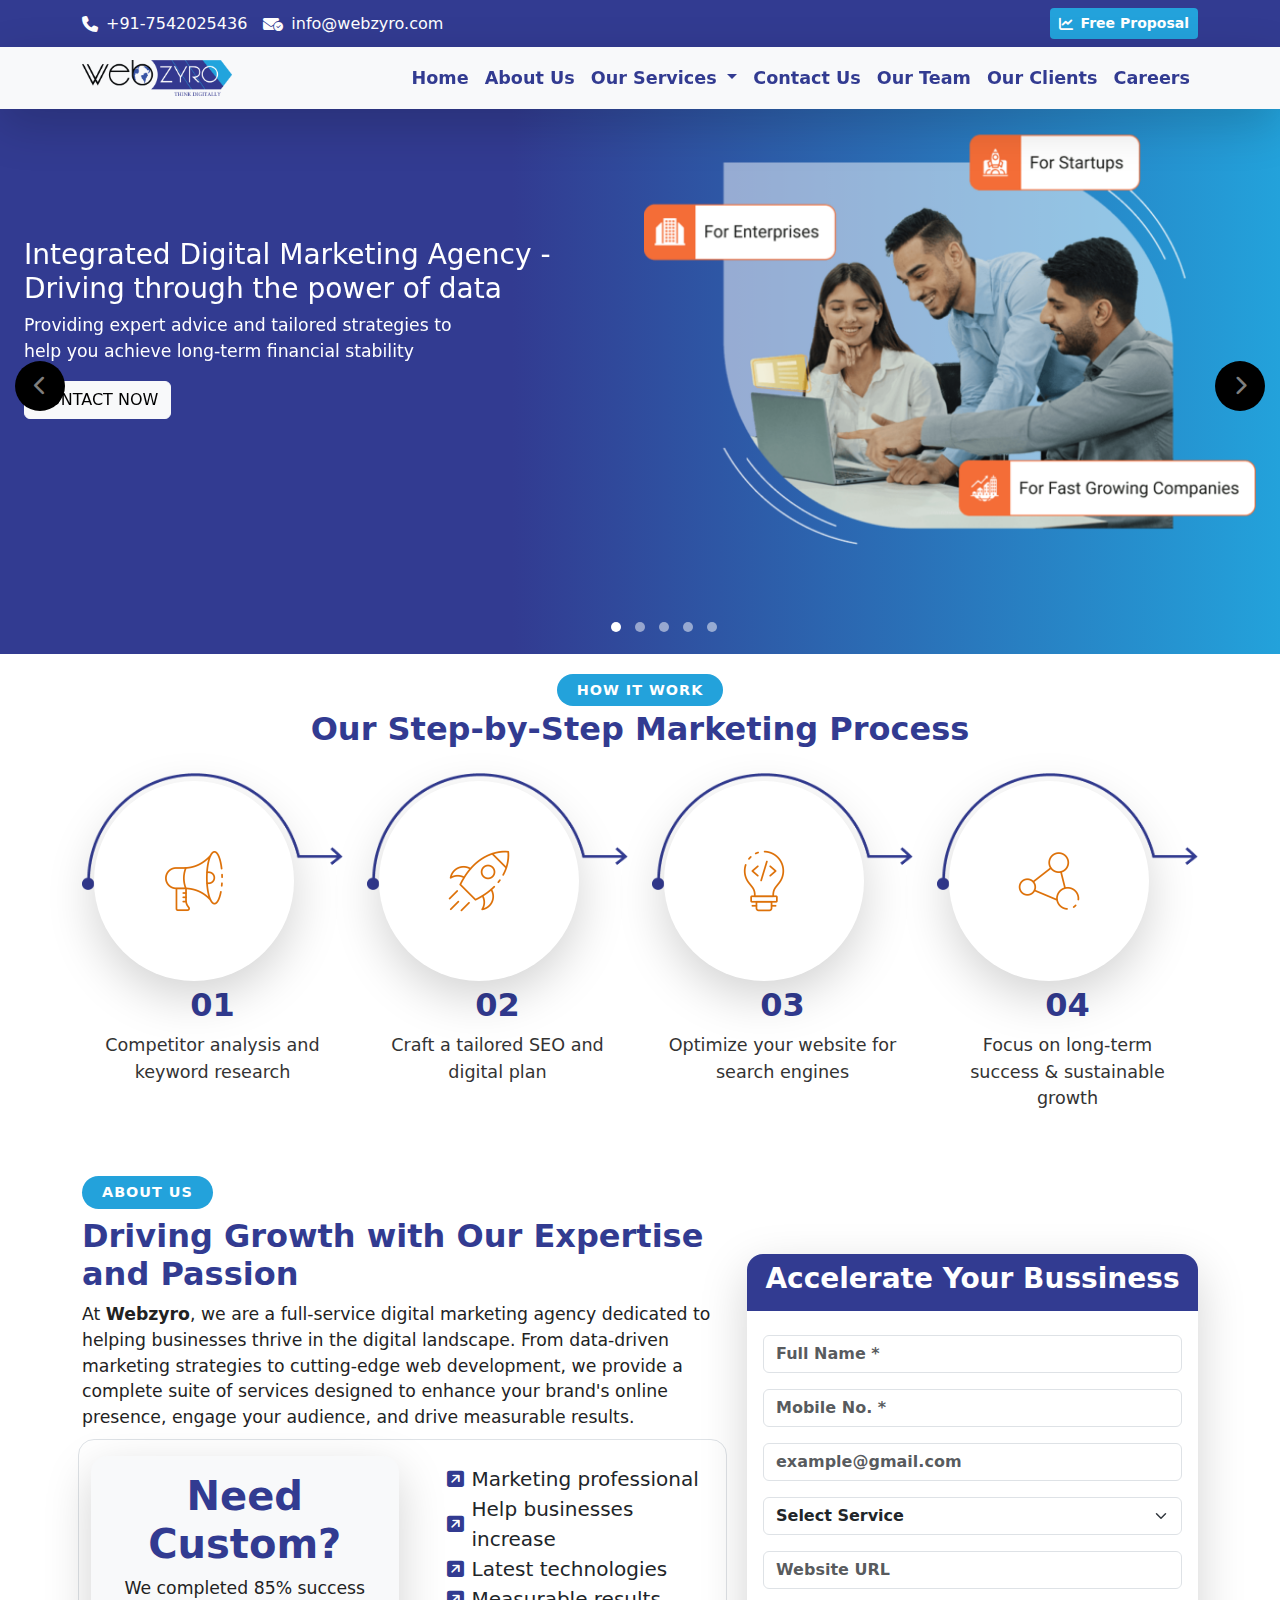
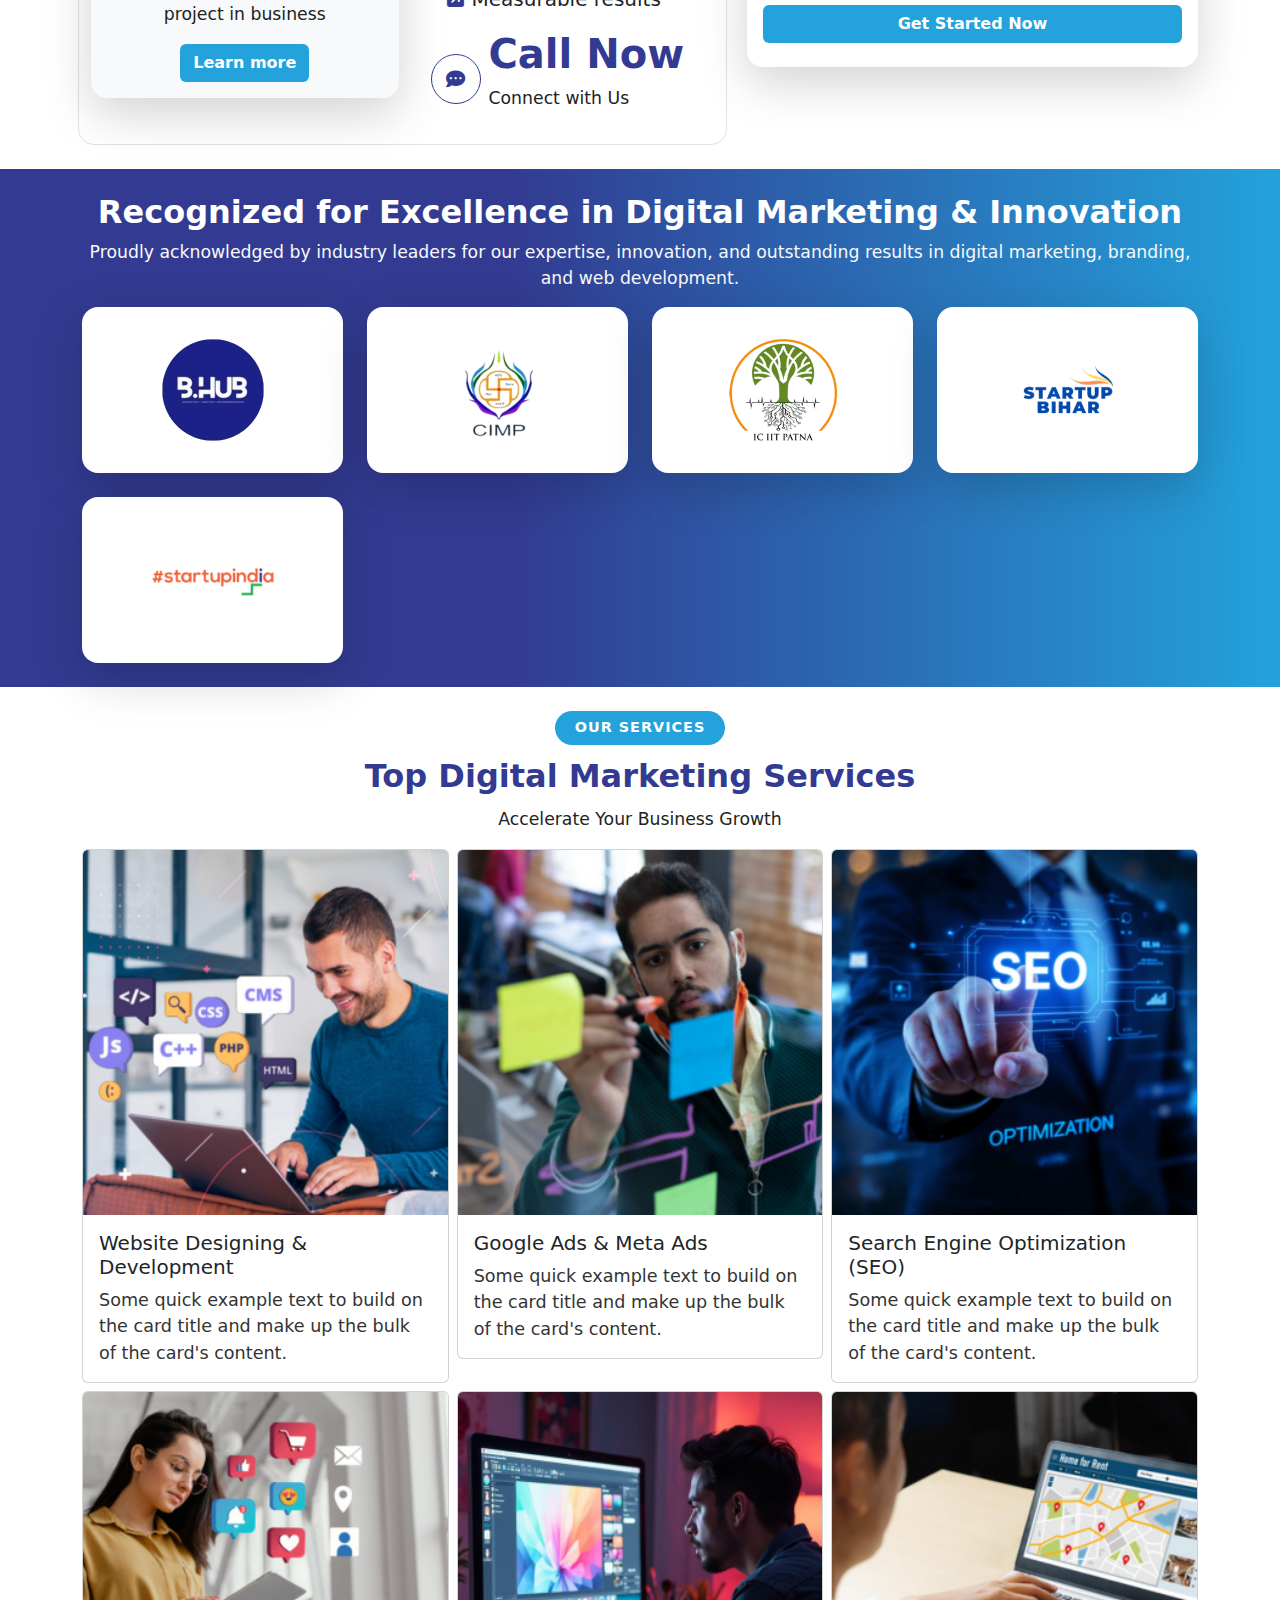
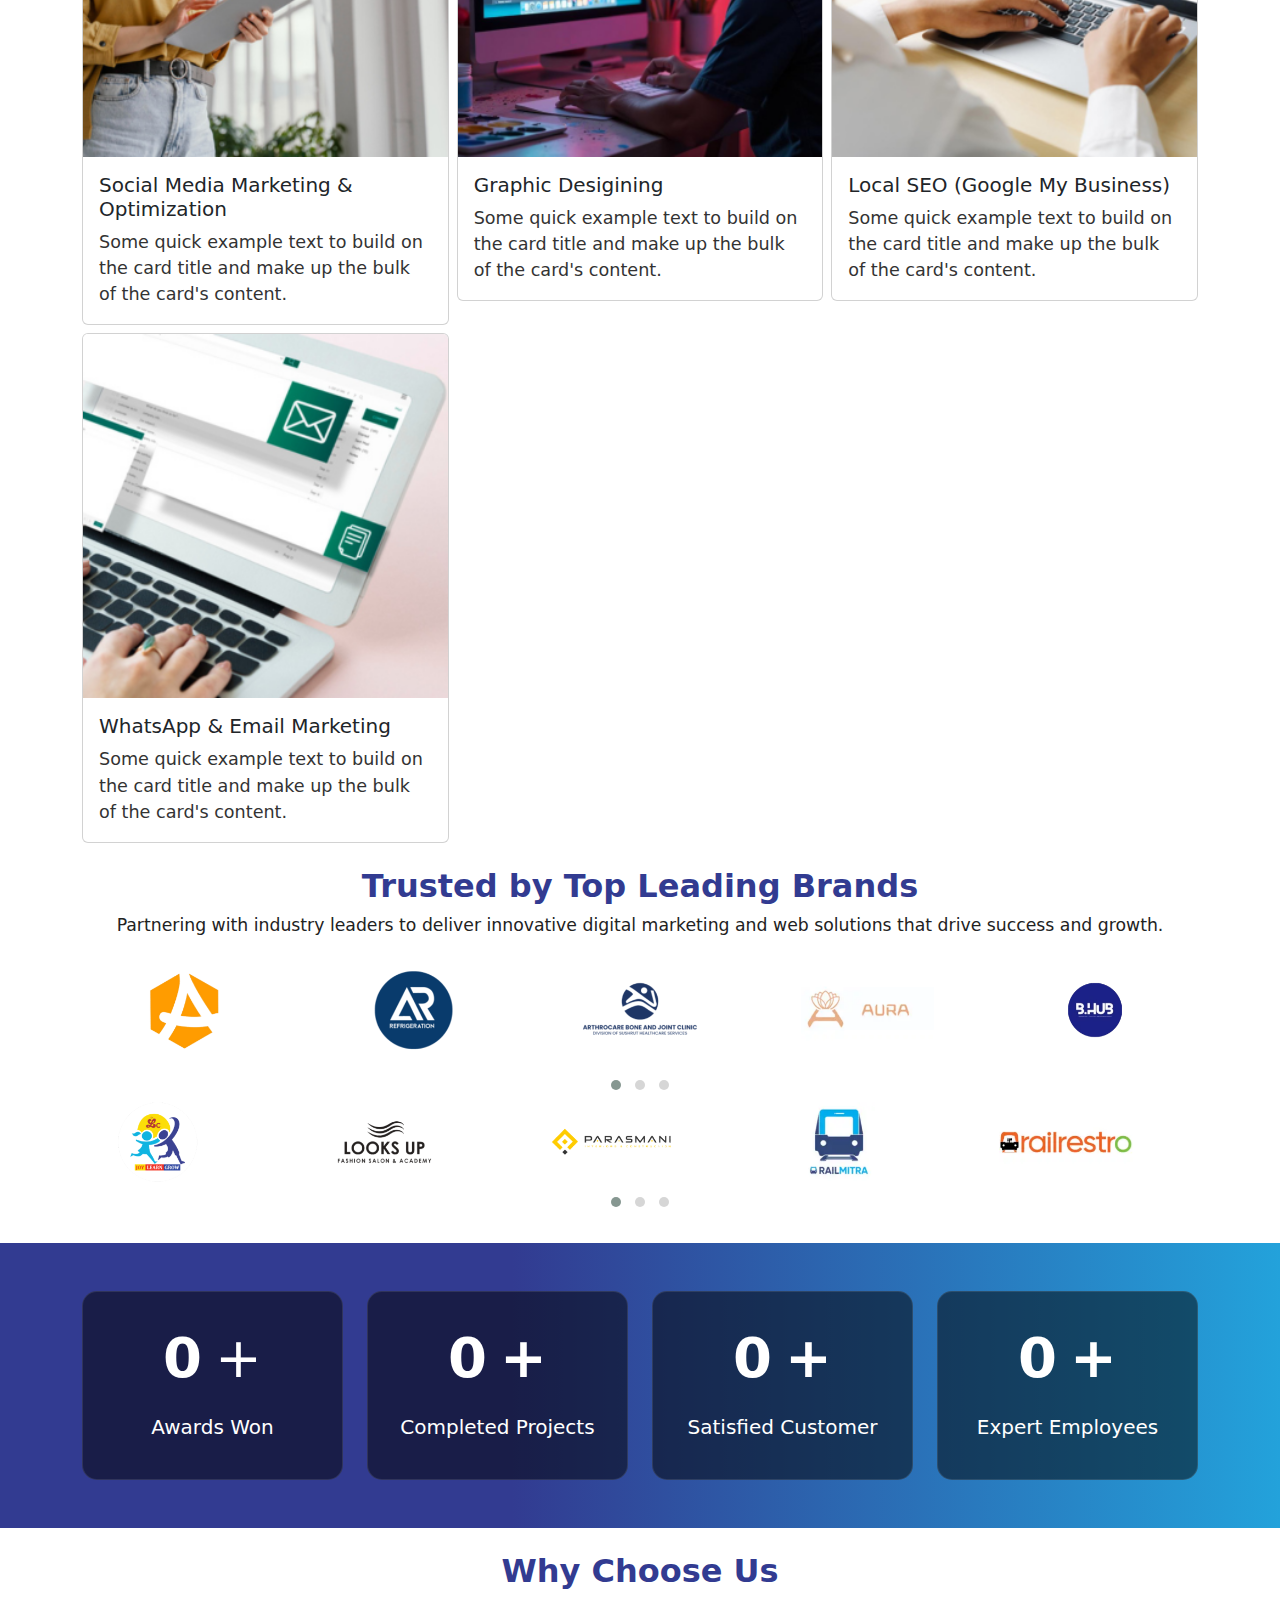
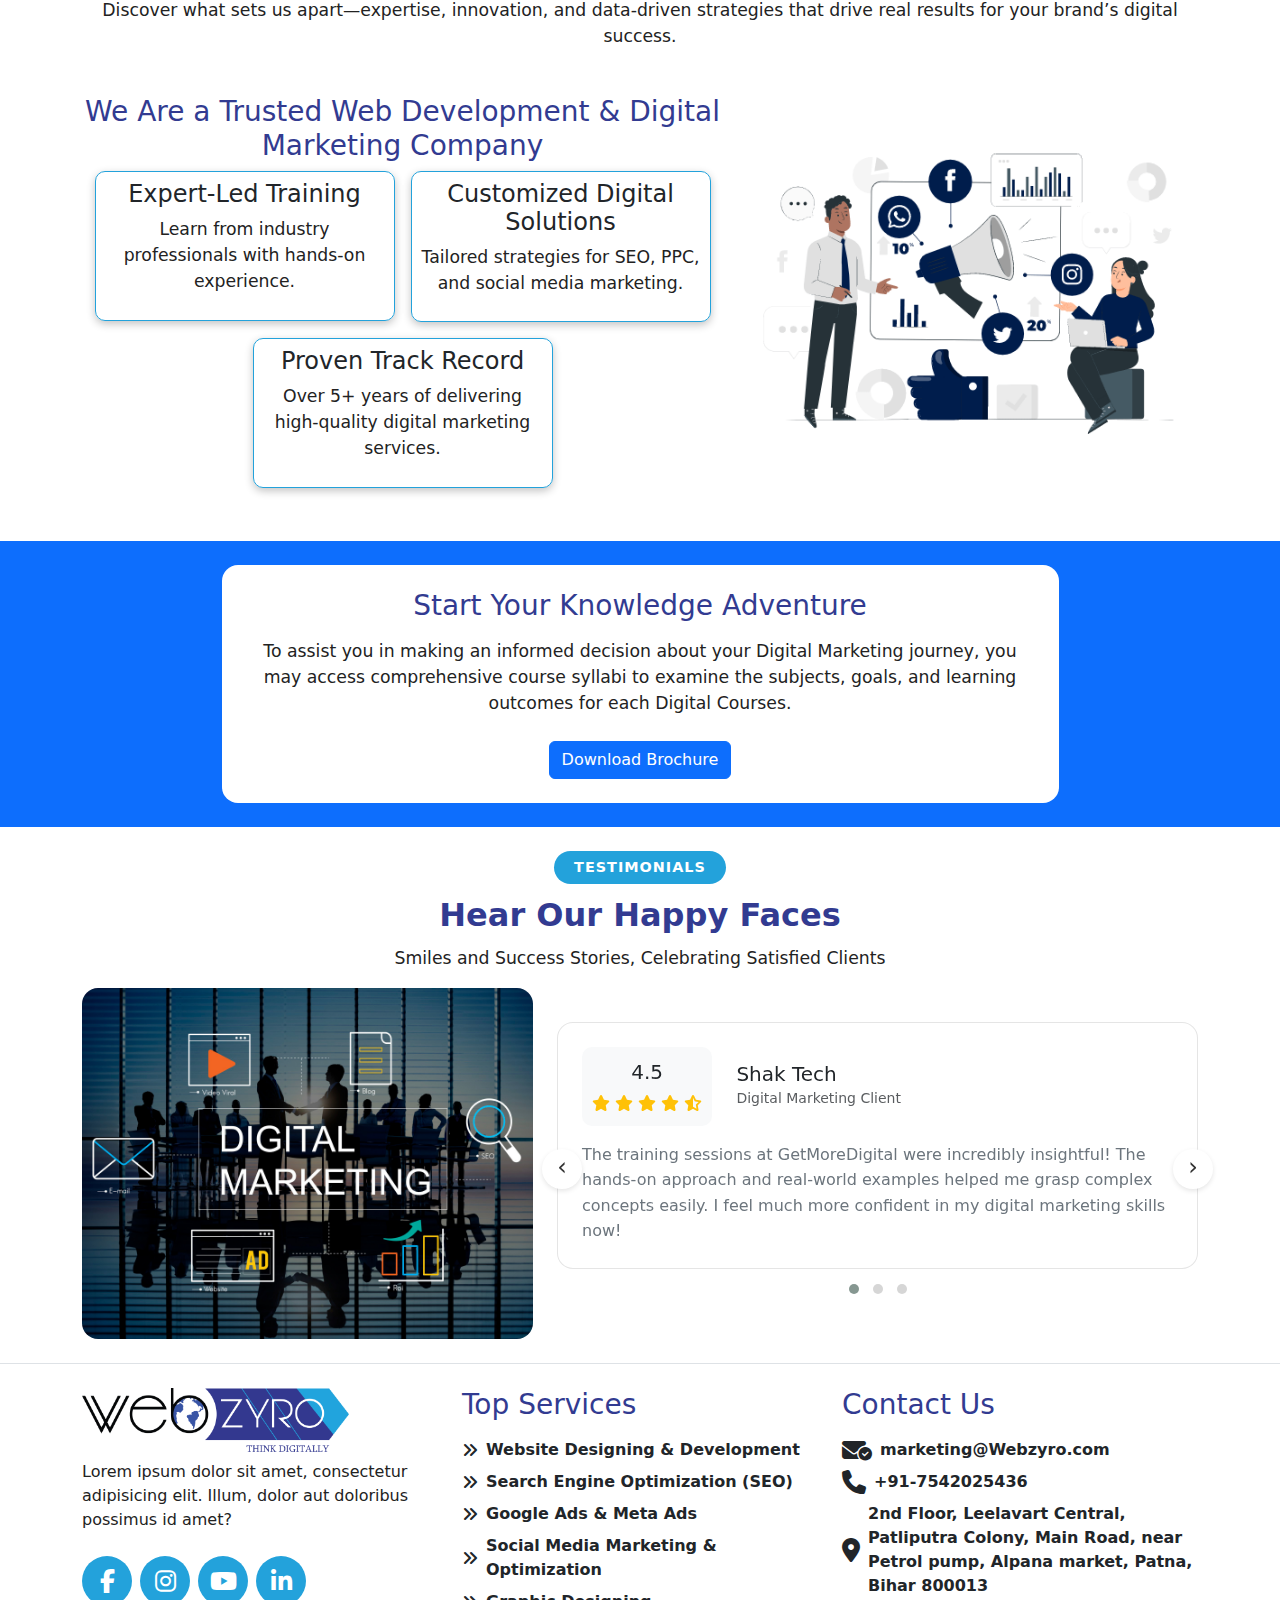
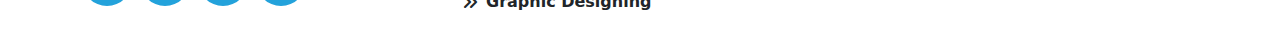
==== index.html @ 23b49eec "first commit" ====
<!DOCTYPE html>
<html lang="en">
  <head>
    <meta charset="UTF-8" />
    <meta name="viewport" content="width=device-width, initial-scale=1.0" />
    <title>Webzyro-home-page</title>

    <!-- Style Sheet Link -->
    <link rel="stylesheet" href="/css/style.css" />

    <!-- bootstrap link -->
    <link
      href="https://cdn.jsdelivr.net/npm/bootstrap@5.3.3/dist/css/bootstrap.min.css"
      rel="stylesheet"
      integrity="sha384-QWTKZyjpPEjISv5WaRU9OFeRpok6YctnYmDr5pNlyT2bRjXh0JMhjY6hW+ALEwIH"
      crossorigin="anonymous"
    />

    <!-- FontAwesome icon link -->
    <link
      rel="stylesheet"
      href="https://cdnjs.cloudflare.com/ajax/libs/font-awesome/6.7.2/css/all.min.css"
      integrity="sha512-Evv84Mr4kqVGRNSgIGL/F/aIDqQb7xQ2vcrdIwxfjThSH8CSR7PBEakCr51Ck+w+/U6swU2Im1vVX0SVk9ABhg=="
      crossorigin="anonymous"
      referrerpolicy="no-referrer"
    />

    <!-- Owl Carousel CSS -->
    <link
      rel="stylesheet"
      href="https://cdnjs.cloudflare.com/ajax/libs/OwlCarousel2/2.3.4/assets/owl.carousel.min.css"
    />
    <link
      rel="stylesheet"
      href="https://cdnjs.cloudflare.com/ajax/libs/OwlCarousel2/2.3.4/assets/owl.theme.default.min.css"
    />
  </head>
  <body>
    <!-- Header -->
    <header class="w-100 p-2" id="header">
      <div class="container">
        <div class="d-flex align-items-center justify-content-between">
          <!-- left -->
          <div class="d-flex align-items-center gap-3">
            <a href="tel:+91-7542025436" class="text-decoration-none">
              <li class="d-flex align-items-center gap-2 text-white">
                <i class="fa-solid fa-phone"></i>
                <span>+91-7542025436</span>
              </li>
            </a>
            <a href="mailto:info@webzyro.com" class="text-decoration-none">
              <li class="d-flex align-items-center gap-2 text-white">
                <i class="fa-solid fa-envelope-circle-check"></i>
                <span>info@webzyro.com</span>
              </li>
            </a>
          </div>
          <!-- Right -->
          <button
            class="d-none btn btn-sm d-md-flex align-items-center gap-2"
            id="button"
          >
            <i class="fa-solid fa-chart-line"></i>
            <span>Free Proposal</span>
          </button>
        </div>
      </div>
    </header>

    <!-- Navbar -->
    <nav
      class="navbar navbar-expand-lg navbar-light bg-light shadow-lg sticky-top"
      id="navbar-container"
    >
      <div class="container d-flex align-items-center justify-content-between">
        <a class="navbar-brand" href="/">
          <img
            src="./images/webzyro-logo.png"
            alt="Logo"
            class="img-fluid"
            id="logo"
          />
        </a>
        <!-- Replace navbar-toggler with offcanvas button -->
        <button
          class="navbar-toggler"
          type="button"
          data-bs-toggle="offcanvas"
          data-bs-target="#offcanvasNavbar"
          aria-controls="offcanvasNavbar"
        >
          <span class="navbar-toggler-icon"></span>
        </button>

        <!-- Add offcanvas -->
        <div
          class="offcanvas offcanvas-end"
          tabindex="-1"
          id="offcanvasNavbar"
          aria-labelledby="offcanvasNavbarLabel"
        >
          <div class="offcanvas-header">
            <a
              class="navbar-brand offcanvas-title"
              id="offcanvasNavbarLabel"
              href="/"
            >
              <img
                src="./images/Advante-Logo.png"
                alt="Logo"
                class="img-fluid w-75"
              />
            </a>
            <button
              type="button"
              class="btn-close"
              data-bs-dismiss="offcanvas"
              aria-label="Close"
            ></button>
          </div>
          <div class="offcanvas-body">
            <ul class="navbar-nav ms-auto">
              <li class="nav-item">
                <a class="nav-link fw-semibold" href="/">Home</a>
              </li>
              <li class="nav-item">
                <a class="nav-link fw-semibold" href="/about-us.html"
                  >About Us</a
                >
              </li>
              <li class="nav-item dropdown">
                <a
                  class="nav-link dropdown-toggle fw-semibold"
                  href="#"
                  role="button"
                  data-bs-toggle="dropdown"
                  aria-expanded="false"
                >
                  Our Services
                </a>
                <ul class="dropdown-menu">
                  <li>
                    <a
                      class="dropdown-item fw-semibold"
                      href="hair-treatment.php"
                      >Website Designing & Development</a
                    >
                  </li>
                  <li>
                    <a
                      class="dropdown-item fw-semibold"
                      href="best-skin-care-treatment-in-patna.php"
                      >Search Engine Optimization (SEO)</a
                    >
                  </li>
                  <li>
                    <a
                      class="dropdown-item fw-semibold"
                      href="laser-treatment.php"
                      >Google Ads & Meta Ads</a
                    >
                  </li>
                  <li>
                    <a
                      class="dropdown-item fw-semibold"
                      href="botox-treatment.php"
                      >Social Media Marketing & Optimization</a
                    >
                  </li>
                  <li>
                    <a
                      class="dropdown-item fw-semibold"
                      href="botox-treatment.php"
                      >Graphic Designing</a
                    >
                  </li>
                  <li>
                    <a
                      class="dropdown-item fw-semibold"
                      href="botox-treatment.php"
                      >Local SEO (Google My Business)</a
                    >
                  </li>
                  <li>
                    <a
                      class="dropdown-item fw-semibold"
                      href="botox-treatment.php"
                      >WhatsApp & Email Marketing</a
                    >
                  </li>
                </ul>
              </li>
              <li class="nav-item">
                <a class="nav-link fw-semibold" href="/contact-us.html"
                  >Contact Us</a
                >
              </li>
              <li class="nav-item">
                <a class="nav-link fw-semibold" href="/">Our Team</a>
              </li>
              <li class="nav-item">
                <a class="nav-link fw-semibold" href="/our-clients.html"
                  >Our Clients</a
                >
              </li>
              <li class="nav-item">
                <a class="nav-link fw-semibold" href="/career.html">Careers</a>
              </li>
            </ul>
          </div>
        </div>
      </div>
    </nav>

    <!-- Main -->
    <main class="overflow-hidden">
      <!-- Hero Section -->
      <section class="w-100" id="hero-section">
        <!-- <div class="container-fluid"> -->
        <div class="owl-carousel hero-carousel owl-theme px-4">
          <div class="item">
            <div class="row g-2 align-items-center justify-content-center">
              <div class="col-md-6">
                <div
                  class="d-flex flex-column align-items-start justify-content-center"
                >
                  <h3 class="text-white">
                    Integrated Digital Marketing Agency - Driving through the
                    power of data
                  </h3>
                  <p class="w-75 text-white">
                    Providing expert advice and tailored strategies to help you
                    achieve long-term financial stability
                  </p>
                  <a
                    href="/contact.php"
                    class="carousel-btn btn btn-light text-uppercase"
                    >Contact Now</a
                  >
                </div>
              </div>
              <div class="col-md-6">
                <div class="">
                  <img
                    src="./images/hbanner1.webp"
                    class="img-fluid object-fit-cover w-100"
                    alt="Home Slide 1"
                  />
                </div>
              </div>
            </div>
          </div>
          <div class="item">
            <div class="row g-2 align-items-center">
              <div class="col-md-6">
                <div
                  class="d-flex flex-column align-items-start justify-content-center"
                >
                  <h3 class="text-white">
                    Integrated Digital Marketing Agency - Driving through the
                    power of data
                  </h3>
                  <p class="w-75 text-white">
                    Providing expert advice and tailored strategies to help you
                    achieve long-term financial stability
                  </p>
                  <a
                    href="/contact.php"
                    class="carousel-btn btn btn-light text-uppercase"
                    >Contact Now</a
                  >
                </div>
              </div>
              <div class="col-md-6">
                <div class="">
                  <img
                    src="./images/hbanner2.webp"
                    class="img-fluid object-fit-cover w-100"
                    alt="Home Slide 1"
                  />
                </div>
              </div>
            </div>
          </div>
          <div class="item">
            <div class="row g-2 align-items-center">
              <div class="col-md-6">
                <div
                  class="d-flex flex-column align-items-start justify-content-center"
                >
                  <h3 class="text-white">
                    Integrated Digital Marketing Agency - Driving through the
                    power of data
                  </h3>
                  <p class="w-75 text-white">
                    Providing expert advice and tailored strategies to help you
                    achieve long-term financial stability
                  </p>
                  <a
                    href="/contact.php"
                    class="carousel-btn btn btn-light text-uppercase"
                    >Contact Now</a
                  >
                </div>
              </div>
              <div class="col-md-6">
                <div
                  class="w-100 h-100 d-flex align-items-center justify-content-center"
                >
                  <img
                    src="./images/hbanner3.webp"
                    class="img-fluid object-fit-cover w-100"
                    alt="Home Slide 1"
                  />
                </div>
              </div>
            </div>
          </div>
          <div class="item">
            <div class="row g-2 align-items-center">
              <div class="col-md-6">
                <div class="">
                  <h3 class="text-white">
                    Integrated Digital Marketing Agency - Driving through the
                    power of data
                  </h3>
                  <p class="w-75 text-white">
                    Providing expert advice and tailored strategies to help you
                    achieve long-term financial stability
                  </p>
                  <a
                    href="/contact.php"
                    class="carousel-btn btn btn-light text-uppercase"
                    >Contact Now</a
                  >
                </div>
              </div>
              <div class="col-md-6">
                <div class="">
                  <img
                    src="./images/hbanner4.webp"
                    class="img-fluid object-fit-cover w-100"
                    alt="Home Slide 1"
                  />
                </div>
              </div>
            </div>
          </div>
          <div class="item">
            <div class="row g-2 align-items-center">
              <div class="col-md-6">
                <div
                  class="d-flex flex-column align-items-start justify-content-center"
                >
                  <h3 class="text-white">
                    Integrated Digital Marketing Agency - Driving through the
                    power of data
                  </h3>
                  <p class="w-75 text-white">
                    Providing expert advice and tailored strategies to help you
                    achieve long-term financial stability
                  </p>
                  <a
                    href="/contact.php"
                    class="carousel-btn btn btn-light text-uppercase"
                    >Contact Now</a
                  >
                </div>
              </div>
              <div class="col-md-6">
                <div class="">
                  <img
                    src="./images/hbanner5.webp"
                    class="img-fluid object-fit-cover w-100"
                    alt="Home Slide 1"
                  />
                </div>
              </div>
            </div>
          </div>
        </div>
        <!-- </div> -->
      </section>

      <!-- How it work section for large screen -->
      <section class="w-100 mt-4 mb-5" id="how-section">
        <div class="container">
          <div class="mb-4 text-center">
            <span class="process-badge">How it work</span>
            <h2 class="w-100 w-lg-75 mx-auto mt-2">
              Our Step-by-Step Marketing Process
            </h2>
          </div>

          <div class="row g-4">
            <div class="col-md-3">
              <div class="card border-0">
                <div class="position-relative">
                  <img src="./images/arrow.png" alt="arrow" class="img-fluid" />
                  <div class="step-card shadow-lg">
                    <img
                      src="./images/step1.png"
                      alt="step-1"
                      class="img-fluid"
                    />
                  </div>
                </div>
                <div class="card-body">
                  <h4 class="display-5 text-center">01</h4>
                  <p class="text-center">
                    Competitor analysis and keyword research
                  </p>
                </div>
              </div>
            </div>
            <div class="col-md-3">
              <div class="card border-0">
                <div class="position-relative">
                  <img src="./images/arrow.png" alt="arrow" class="img-fluid" />
                  <div class="step-card shadow-lg">
                    <img
                      src="./images/step2.png"
                      alt="step-1"
                      class="img-fluid"
                    />
                  </div>
                </div>
                <div class="card-body">
                  <h4 class="display-5 text-center">02</h4>
                  <p class="text-center">
                    Craft a tailored SEO and digital plan
                  </p>
                </div>
              </div>
            </div>
            <div class="col-md-3">
              <div class="card border-0">
                <div class="position-relative">
                  <img src="./images/arrow.png" alt="arrow" class="img-fluid" />
                  <div class="step-card shadow-lg">
                    <img
                      src="./images/step3.png"
                      alt="step-1"
                      class="img-fluid"
                    />
                  </div>
                </div>
                <div class="card-body">
                  <h4 class="display-5 text-center">03</h4>
                  <p class="text-center">
                    Optimize your website for search engines
                  </p>
                </div>
              </div>
            </div>
            <div class="col-md-3">
              <div class="card border-0">
                <div class="position-relative">
                  <img src="./images/arrow.png" alt="arrow" class="img-fluid" />
                  <div class="step-card shadow-lg">
                    <img
                      src="./images/step4.png"
                      alt="step-1"
                      class="img-fluid"
                    />
                  </div>
                </div>
                <div class="card-body">
                  <h4 class="display-5 text-center">04</h4>
                  <p class="text-center">
                    Focus on long-term success & sustainable growth
                  </p>
                </div>
              </div>
            </div>
          </div>
        </div>
      </section>

      <!-- How it work section for small screen -->
      <section class="container py-5 d-lg-none">
        <div class="row mb-5">
          <div class="col-12 text-center">
            <span class="process-badge">How We Work</span>
            <h2 class="mt-3">Our Step-by-Step Marketing Process</h2>
            <!-- <p class="text-muted mt-3 process-subtitle">
              Simple and efficient steps to get your solar system installed
            </p> -->
          </div>
        </div>
        <div class="row g-4 justify-content-center">
          <!-- Site Survey Card -->
          <div class="col-md-3">
            <div class="process-card">
              <div class="process-icon">
                <span class="process-number">01</span>
                <i class="fas fa-search fs-1"></i>
              </div>
              <h3>Site Survey</h3>
              <p>
                Our technical team will measure and assess your roof after which
                they will submit a detailed report
              </p>
            </div>
          </div>

          <!-- Design Card -->
          <div class="col-md-3">
            <div class="process-card">
              <div class="process-icon">
                <span class="process-number">02</span>
                <i class="fas fa-drafting-compass fs-1"></i>
              </div>
              <h3>Design & Installation</h3>
              <p>
                We provide customized solutions specific to the site. Then
                system is installed & quality checks are completed
              </p>
            </div>
          </div>

          <!-- Submission Card -->
          <div class="col-md-3">
            <div class="process-card">
              <div class="process-icon">
                <span class="process-number">03</span>
                <i class="fas fa-file-signature fs-1"></i>
              </div>
              <h3>Work Submission</h3>
              <p>
                Completion Report to DISCOM. Inspection of the site by ARYAVRAT
                ENERGY
              </p>
            </div>
          </div>

          <!-- O&M Card -->
          <div class="col-md-3">
            <div class="process-card">
              <div class="process-icon">
                <span class="process-number">04</span>
                <i class="fas fa-cogs fs-1"></i>
              </div>
              <h3>O & M</h3>
              <p>
                The project is now taken care of by ARYAVRAT for a period of 5
                years
              </p>
            </div>
          </div>
        </div>
      </section>

      <!-- About Section -->
      <section class="w-100 my-4" id="about-section">
        <div class="container">
          <div class="row g-4 align-items-center">
            <div class="col-md-7">
              <h4 class="process-badge mb-2">About us</h4>
              <h2 class="">Driving Growth with Our Expertise and Passion</h2>
              <p>
                At <b>Webzyro</b>, we are a full-service digital marketing
                agency dedicated to helping businesses thrive in the digital
                landscape. From data-driven marketing strategies to cutting-edge
                web development, we provide a complete suite of services
                designed to enhance your brand's online presence, engage your
                audience, and drive measurable results.
              </p>

              <div class="row g-2 border rounded-4 p-2">
                <div class="col-6">
                  <div
                    class="rounded-4 p-3 bg-light shadow-lg d-flex flex-column align-items-center justify-content-center"
                  >
                    <h3 class="fw-semibold display-6 text-center">
                      Need Custom?
                    </h3>
                    <p class="text-center">
                      We completed 85% success project in business
                    </p>
                    <a href="/about.html" class="btn" id="button">Learn more</a>
                  </div>
                </div>
                <div class="col-6">
                  <div class="p-2">
                    <ul class="d-flex flex-column">
                      <li class="d-flex align-items-center gap-2">
                        <i class="fa-solid fa-square-arrow-up-right icon"></i>
                        <span class="fs-5">Marketing professional</span>
                      </li>
                      <li class="d-flex align-items-center gap-2">
                        <i class="fa-solid fa-square-arrow-up-right icon"></i>
                        <span class="fs-5">Help businesses increase</span>
                      </li>
                      <li class="d-flex align-items-center gap-2">
                        <i class="fa-solid fa-square-arrow-up-right icon"></i>
                        <span class="fs-5">Latest technologies</span>
                      </li>
                      <li class="d-flex align-items-center gap-2">
                        <i class="fa-solid fa-square-arrow-up-right icon"></i>
                        <span class="fs-5">Measurable results</span>
                      </li>
                    </ul>
                    <div class="d-flex align-items-center gap-2 ms-3">
                      <div class="icon-card">
                        <i class="fa-solid fa-comment-dots icon"></i>
                      </div>
                      <div class="d-inline-flex flex-column">
                        <h3 class="fw-semibold display-6 text-center">
                          Call Now
                        </h3>
                        <p class="p-0">Connect with Us</p>
                      </div>
                    </div>
                  </div>
                </div>
              </div>
            </div>
            <div class="col-md-5">
              <form
                action=""
                class="w-100 rounded-4 bg-white shadow-lg overflow-hidden"
              >
                <div class="w-100 p-2" id="form-title">
                  <h3 class="fw-bold text-white text-center">
                    Accelerate Your Bussiness
                  </h3>
                </div>

                <div class="d-flex flex-column gap-3 px-3 py-4">
                  <input
                    type="text"
                    placeholder="Full Name *"
                    required
                    autocomplete="false"
                    class="form-control fw-semibold"
                  />
                  <input
                    type="tel"
                    placeholder="Mobile No. *"
                    required
                    autocomplete="false"
                    class="form-control fw-semibold"
                  />
                  <input
                    type="email"
                    placeholder="example@gmail.com"
                    class="form-control fw-semibold"
                  />

                  <select
                    class="form-select service-select fw-semibold"
                    aria-label="Select Service"
                  >
                    <option selected disabled value="">Select Service</option>
                    <option value="website-development">
                      Website Designing & Development
                    </option>
                    <option value="seo-services">
                      Search Engine Optimization (SEO)
                    </option>
                    <option value="ad-services">Google Ads & Meta Ads</option>
                    <option value="Social Media Marketing & Optimization">
                      Social Media Marketing & Optimization
                    </option>
                    <option value="Graphic Designing">Graphic Designing</option>
                    <option value="Local SEO">
                      Local SEO (Google My Business)
                    </option>
                    <option value="WhatsApp & Email Marketing">
                      WhatsApp & Email Marketing
                    </option>
                  </select>

                  <input
                    type="url"
                    placeholder="Website URL"
                    class="form-control fw-semibold"
                  />

                  <!-- Additional fields for AD Services -->
                  <select
                    class="form-select ad-service fw-semibold"
                    aria-label="Default select example"
                    style="display: none"
                  >
                    <option value="" disabled selected>
                      Monthly AD Budget (INR) *
                    </option>
                    <option value="1">10 Lacs or above</option>
                    <option value="2">INR 5 Lacs - INR 10 Lacs</option>
                    <option value="3">INR 2 Lacs - INR 5 Lacs</option>
                    <option value="3">INR 1 Lacs - INR 2 Lacs</option>
                  </select>

                  <button type="submit" class="btn" id="button">
                    Get Started Now
                  </button>
                </div>
              </form>
            </div>
          </div>
        </div>
      </section>

      <!-- Recognized By -->
      <section class="w-100 py-4" id="recognized-section">
        <div class="container">
          <div class="mb-2 text-center">
            <h2 class="text-white">
              Recognized for Excellence in Digital Marketing & Innovation
            </h2>
            <p class="w-100 w-lg-75 mx-auto text-light">
              Proudly acknowledged by industry leaders for our expertise,
              innovation, and outstanding results in digital marketing,
              branding, and web development.
            </p>
          </div>
          <div class="row g-4">
            <div class="col-md-3">
              <div
                class="p-2 rounded-4 shadow-lg bg-white d-flex align-items-center justify-content-center recognized-card"
              >
                <img src="./images/bhub-logo.webp" alt="" />
              </div>
            </div>
            <div class="col-md-3">
              <div
                class="p-2 rounded-4 shadow-lg bg-white d-flex align-items-center justify-content-center recognized-card"
              >
                <img src="./images/cimp-logo.webp" alt="" />
              </div>
            </div>
            <div class="col-md-3">
              <div
                class="p-2 rounded-4 shadow-lg bg-white d-flex align-items-center justify-content-center recognized-card"
              >
                <img src="./images/ic-iit-patna.webp" alt="" />
              </div>
            </div>
            <div class="col-md-3">
              <div
                class="p-2 rounded-4 shadow-lg bg-white d-flex align-items-center justify-content-center recognized-card"
              >
                <img src="./images/startup-bihar.webp" alt="" />
              </div>
            </div>
            <div class="col-md-3">
              <div
                class="p-2 rounded-4 shadow-lg bg-white d-flex align-items-center justify-content-center recognized-card"
              >
                <img src="./images/startup-india.webp" alt="" />
              </div>
            </div>
          </div>
        </div>
      </section>

      <!-- Services Section -->
      <section class="w-100 my-4" id="service-section">
        <div class="container">
          <div
            class="w-100 text-center d-flex flex-column align-items-center gap-1"
          >
            <h4 class="process-badge mb-2">Our Services</h4>
            <h2>Top Digital Marketing Services</h2>
            <p>Accelerate Your Business Growth</p>
          </div>

          <div class="row g-2">
            <div class="col-md-4">
              <div class="card" id="service-card">
                <img
                  src="./images/web-design.png"
                  class="card-img-top"
                  alt="web-design-development"
                />
                <div class="card-body" id="card-content">
                  <h5 class="card-title">Website Designing & Development</h5>
                  <p class="card-text">
                    Some quick example text to build on the card title and make
                    up the bulk of the card's content.
                  </p>
                </div>
              </div>
            </div>
            <div class="col-md-4" id="service-card">
              <div class="card">
                <img
                  src="./images/ads.png"
                  class="card-img-top"
                  alt="web-design-development"
                />
                <div class="card-body" id="card-content">
                  <h5 class="card-title">Google Ads & Meta Ads</h5>
                  <p class="card-text">
                    Some quick example text to build on the card title and make
                    up the bulk of the card's content.
                  </p>
                </div>
              </div>
            </div>
            <div class="col-md-4" id="service-card">
              <div class="card">
                <img
                  src="./images/seo.png"
                  class="card-img-top"
                  alt="web-design-development"
                />
                <div class="card-body" id="card-content">
                  <h5 class="card-title">Search Engine Optimization (SEO)</h5>
                  <p class="card-text">
                    Some quick example text to build on the card title and make
                    up the bulk of the card's content.
                  </p>
                </div>
              </div>
            </div>
            <div class="col-md-4" id="service-card">
              <div class="card">
                <img
                  src="./images/social-media.png"
                  class="card-img-top"
                  alt="web-design-development"
                />
                <div class="card-body" id="card-content">
                  <h5 class="card-title">
                    Social Media Marketing & Optimization
                  </h5>
                  <p class="card-text">
                    Some quick example text to build on the card title and make
                    up the bulk of the card's content.
                  </p>
                </div>
              </div>
            </div>
            <div class="col-md-4" id="service-card">
              <div class="card">
                <img
                  src="./images/graphic.png"
                  class="card-img-top"
                  alt="web-design-development"
                />
                <div class="card-body" id="card-content">
                  <h5 class="card-title">Graphic Desigining</h5>
                  <p class="card-text">
                    Some quick example text to build on the card title and make
                    up the bulk of the card's content.
                  </p>
                </div>
              </div>
            </div>
            <div class="col-md-4" id="service-card">
              <div class="card">
                <img
                  src="./images/local-seo.png"
                  class="card-img-top"
                  alt="web-design-development"
                />
                <div class="card-body" id="card-content">
                  <h5 class="card-title">Local SEO (Google My Business)</h5>
                  <p class="card-text">
                    Some quick example text to build on the card title and make
                    up the bulk of the card's content.
                  </p>
                </div>
              </div>
            </div>
            <div class="col-md-4" id="service-card">
              <div class="card">
                <img
                  src="./images/email.png"
                  class="card-img-top"
                  alt="web-design-development"
                />
                <div class="card-body" id="card-content">
                  <h5 class="card-title">WhatsApp & Email Marketing</h5>
                  <p class="card-text">
                    Some quick example text to build on the card title and make
                    up the bulk of the card's content.
                  </p>
                </div>
              </div>
            </div>
          </div>
        </div>
      </section>

      <!-- Trusted Section -->
      <section class="w-100 my-4" id="trusted-section">
        <div class="container">
          <div class="mb-2 text-center">
            <h2 class="">Trusted by Top Leading Brands</h2>
            <p class="w-100 w-lg-75 mx-auto">
              Partnering with industry leaders to deliver innovative digital
              marketing and web solutions that drive success and growth.
            </p>
          </div>
          <!-- carousel 1 -->
          <div class="owl-carousel brands-carousel owl-theme">
            <div class="item">
              <img src="./images/brand1.png" alt="Brand 1" class="brand-logo" />
            </div>
            <div class="item">
              <img src="./images/brand2.png" alt="Brand 2" class="brand-logo" />
            </div>
            <div class="item">
              <img src="./images/brand3.png" alt="Brand 3" class="brand-logo" />
            </div>
            <div class="item">
              <img
                src="./images/brand4.webp"
                alt="Brand 4"
                class="brand-logo"
              />
            </div>
            <div class="item">
              <img
                src="./images/brand5.webp"
                alt="Brand 5"
                class="brand-logo"
              />
            </div>
            <div class="item">
              <img
                src="./images/brand6.webp"
                alt="Brand 6"
                class="brand-logo"
              />
            </div>
            <div class="item">
              <img src="./images/brand7.png" alt="Brand 7" class="brand-logo" />
            </div>
            <div class="item">
              <img src="./images/brand8.png" alt="Brand 8" class="brand-logo" />
            </div>
            <div class="item">
              <img
                src="./images/brand9.webp"
                alt="Brand 9"
                class="brand-logo"
              />
            </div>
            <div class="item">
              <img
                src="./images/brand10.webp"
                alt="Brand 10"
                class="brand-logo"
              />
            </div>
            <div class="item">
              <img
                src="./images/brand11.webp"
                alt="Brand 11"
                class="brand-logo"
              />
            </div>
            <div class="item">
              <img
                src="./images/brand12.webp"
                alt="Brand 12"
                class="brand-logo"
              />
            </div>
            <div class="item">
              <img
                src="./images/brand13.webp"
                alt="Brand 13"
                class="brand-logo"
              />
            </div>
            <div class="item">
              <img
                src="./images/brand14.png"
                alt="Brand 14"
                class="brand-logo"
              />
            </div>
            <div class="item">
              <img
                src="./images/brand15.png"
                alt="Brand 15"
                class="brand-logo"
              />
            </div>
          </div>
          <!-- carousel 2 -->
          <div class="owl-carousel brands-carousel-2 owl-theme">
            <div class="item">
              <img
                src="./images/brand17.png"
                alt="Brand 17"
                class="brand-logo"
              />
            </div>
            <div class="item">
              <img
                src="./images/brand18.png"
                alt="Brand 18"
                class="brand-logo"
              />
            </div>
            <div class="item">
              <img
                src="./images/brand19.png"
                alt="Brand 19"
                class="brand-logo"
              />
            </div>
            <div class="item">
              <img
                src="./images/brand20.webp"
                alt="Brand 20"
                class="brand-logo"
              />
            </div>
            <div class="item">
              <img
                src="./images/brand21.webp"
                alt="Brand 21"
                class="brand-logo"
              />
            </div>
            <div class="item">
              <img
                src="./images/brand22.png"
                alt="Brand 22"
                class="brand-logo"
              />
            </div>
            <div class="item">
              <img
                src="./images/brand23.png"
                alt="Brand 23"
                class="brand-logo"
              />
            </div>
            <div class="item">
              <img
                src="./images/brand24.png"
                alt="Brand 24"
                class="brand-logo"
              />
            </div>
            <div class="item">
              <img
                src="./images/brand25.webp"
                alt="Brand 25"
                class="brand-logo"
              />
            </div>
            <div class="item">
              <img
                src="./images/brand26.webp"
                alt="Brand 26"
                class="brand-logo"
              />
            </div>
            <div class="item">
              <img
                src="./images/brand27.png"
                alt="Brand 27"
                class="brand-logo"
              />
            </div>
            <div class="item">
              <img
                src="./images/brand28.png"
                alt="Brand 28"
                class="brand-logo"
              />
            </div>
            <div class="item">
              <img
                src="./images/brand29.webp"
                alt="Brand 29"
                class="brand-logo"
              />
            </div>
            <div class="item">
              <img
                src="./images/brand30.webp"
                alt="Brand 30"
                class="brand-logo"
              />
            </div>
          </div>
        </div>
      </section>

      <!-- Stats Section -->
      <section class="py-5 text-white mt-4" id="stats-section">
        <div class="container position-relative">
          <div class="row g-4 text-center">
            <div class="col-md-3 mb-4 mb-md-0">
              <div class="stat-card">
                <h3
                  class="display-4 fw-bold counter text-white"
                  data-target="20"
                >
                  0
                </h3>
                <span class="display-4 ms-2 text-white">+</span>
                <p class="h5 mt-3">Awards Won</p>
              </div>
            </div>
            <div class="col-md-3 mb-4 mb-md-0">
              <div class="stat-card">
                <h3
                  class="display-4 fw-bold counter text-white"
                  data-target="200"
                >
                  0
                </h3>
                <span class="display-4 ms-2 fw-bold text-white">+</span>
                <p class="h5 mt-3">Completed Projects</p>
              </div>
            </div>
            <div class="col-md-3 mb-4 mb-md-0">
              <div class="stat-card">
                <h3
                  class="display-4 fw-bold counter text-white"
                  data-target="1100"
                >
                  0
                </h3>
                <span class="display-4 ms-2 fw-bold text-white">+</span>
                <p class="h5 mt-3">Satisfied Customer</p>
              </div>
            </div>
            <div class="col-md-3">
              <div class="stat-card">
                <h3
                  class="display-4 fw-bold counter text-white"
                  data-target="50"
                >
                  0
                </h3>
                <span class="display-4 ms-2 fw-bold text-white">+</span>
                <p class="h5 mt-3">Expert Employees</p>
              </div>
            </div>
          </div>
        </div>
      </section>

      <!-- Why Section -->
      <section class="w-100 my-4" id="why-section">
        <div class="container">
          <div class="text-center">
            <h2 class="">Why Choose Us</h2>
            <p class="w-100 w-lg-75 mx-auto">
              Discover what sets us apart—expertise, innovation, and data-driven
              strategies that drive real results for your brand’s digital
              success.
            </p>
          </div>
          <div class="row g-4 align-items-center">
            <div class="col-md-7">
              <div>
                <h3 class="text-center mb-2">
                  We Are a Trusted Web Development & Digital Marketing Company
                </h3>
                <div
                  class="w-100 d-flex align-items-center justify-content-center flex-wrap gap-3"
                >
                  <div class="why-card">
                    <h4>Expert-Led Training</h4>
                    <p>
                      Learn from industry professionals with hands-on
                      experience.
                    </p>
                  </div>
                  <div class="why-card">
                    <h4>Customized Digital Solutions</h4>
                    <p>
                      Tailored strategies for SEO, PPC, and social media
                      marketing.
                    </p>
                  </div>
                  <div class="why-card">
                    <h4>Proven Track Record</h4>
                    <p>
                      Over 5+ years of delivering high-quality digital marketing
                      services.
                    </p>
                  </div>
                </div>
              </div>
            </div>
            <div class="col-md-5">
              <div>
                <img
                  src="./images/why-banner.gif"
                  alt="image"
                  class="img-fluid object-fit-cover"
                />
              </div>
            </div>
          </div>
        </div>
      </section>

      <!-- Growing Everyday -->
      <!-- <section class="w-100 py-4" id="growing-section">
        <div class="container">
          <div class="mb-3 text-center">
            <h2 class="text-white">We are growing everyday</h2>
          </div>

          <div class="row g-4 align-items-center">
            <div class="col-md-6">
              <div class="d-flex flex-column gap-2">
                <div class="d-flex flex-column gap-2">
                  <span class="text-end fs-5 text-white"
                    >Technology/Construction</span
                  >
                  <div class="position-relative" id="progress">
                    <div class="position-absolute" id="progress-overlap"></div>
                  </div>
                </div>
                <div class="d-flex flex-column gap-2">
                  <span class="text-end fs-5 text-white">D2C Products</span>
                  <div class="position-relative" id="progress">
                    <div
                      class="position-absolute"
                      id="progress-overlap"
                      style="width: 60%"
                    ></div>
                  </div>
                </div>
                <div class="d-flex flex-column gap-2">
                  <span class="text-end fs-5 text-white">E-Commerce</span>
                  <div class="position-relative" id="progress">
                    <div
                      class="position-absolute"
                      id="progress-overlap"
                      style="width: 50%"
                    ></div>
                  </div>
                </div>
                <div class="d-flex flex-column gap-2">
                  <span class="text-end fs-5 text-white">Apps/SaaS</span>
                  <div class="position-relative" id="progress">
                    <div
                      class="position-absolute"
                      id="progress-overlap"
                      style="width: 55%"
                    ></div>
                  </div>
                </div>
                <div class="d-flex flex-column gap-2">
                  <span class="text-end fs-5 text-white">FinTech </span>
                  <div class="position-relative" id="progress">
                    <div
                      class="position-absolute"
                      id="progress-overlap"
                      style="width: 62%"
                    ></div>
                  </div>
                </div>
              </div>
            </div>

            <div class="col-md-6">
              <div class="d-flex flex-column gap-2">
                <div class="d-flex flex-column gap-2">
                  <span class="text-end fs-5 text-white"
                    >Fashion/Apparels/Jewellery</span
                  >
                  <div class="position-relative" id="progress">
                    <div
                      class="position-absolute"
                      id="progress-overlap"
                      style="width: 69%"
                    ></div>
                  </div>
                </div>
                <div class="d-flex flex-column gap-2">
                  <span class="text-end fs-5 text-white">Retail</span>
                  <div class="position-relative" id="progress">
                    <div
                      class="position-absolute"
                      id="progress-overlap"
                      style="width: 72%"
                    ></div>
                  </div>
                </div>
                <div class="d-flex flex-column gap-2">
                  <span class="text-end fs-5 text-white">Healthcare</span>
                  <div class="position-relative" id="progress">
                    <div
                      class="position-absolute"
                      id="progress-overlap"
                      style="width: 75%"
                    ></div>
                  </div>
                </div>
                <div class="d-flex flex-column gap-2">
                  <span class="text-end fs-5 text-white">Education/Edtech</span>
                  <div class="position-relative" id="progress">
                    <div
                      class="position-absolute"
                      id="progress-overlap"
                      style="width: 90%"
                    ></div>
                  </div>
                </div>
                <div class="d-flex flex-column gap-2">
                  <span class="text-end fs-5 text-white">B2B</span>
                  <div class="position-relative" id="progress">
                    <div
                      class="position-absolute"
                      id="progress-overlap"
                      style="width: 62%"
                    ></div>
                  </div>
                </div>
              </div>
            </div>
          </div>
        </div>
      </section> -->

      <!-- Brochure Section -->
      <section class="w-100 py-4 bg-primary" id="brochure-section">
        <div class="container">
          <div
            class="d-flex flex-column gap-2 p-4 rounded-4 w-75 mx-auto bg-white align-items-center justify-content-center"
          >
            <h3>Start Your Knowledge Adventure</h3>
            <p class="text-center">
              To assist you in making an informed decision about your Digital
              Marketing journey, you may access comprehensive course syllabi to
              examine the subjects, goals, and learning outcomes for each
              Digital Courses.
            </p>
            <a
              href="/brochures/webzyro-brochure.pdf"
              download="Webzyro-Digital-Marketing-Brochure"
              class="btn btn-primary"
              >Download Brochure</a
            >
          </div>
        </div>
      </section>

      <!-- Testimonials Section -->
      <section class="w-100 my-4">
        <div class="container">
          <div
            class="w-100 text-center d-flex flex-column align-items-center gap-1"
          >
            <h4 class="process-badge mb-2">Testimonials</h4>
            <h2>Hear Our Happy Faces</h2>
            <p>Smiles and Success Stories, Celebrating Satisfied Clients</p>
          </div>

          <div class="row g-4 align-items-center">
            <div class="col-md-5">
              <img
                src="/images/marketing.jpg"
                alt="Testimonials-Img"
                class="img-fluid object-fit-cover rounded-4"
              />
            </div>
            <div class="col-md-7">
              <!-- ... existing code ... -->
              <div class="owl-carousel testimonials-carousel owl-theme">
                <div class="item">
                  <div class="testimonial-card p-4 bg-white rounded-4">
                    <div class="d-flex align-items-center gap-2 mb-3">
                      <div class="rating">
                        <span class="fs-5">4.5</span>
                        <div class="stars">
                          <i class="fas fa-star text-warning"></i>
                          <i class="fas fa-star text-warning"></i>
                          <i class="fas fa-star text-warning"></i>
                          <i class="fas fa-star text-warning"></i>
                          <i class="fas fa-star-half-alt text-warning"></i>
                        </div>
                      </div>
                      <div class="client-info ms-3">
                        <h5 class="mb-0">Shak Tech</h5>
                        <small class="text-muted"
                          >Digital Marketing Client</small
                        >
                      </div>
                    </div>
                    <p class="testimonial-text">
                      The training sessions at GetMoreDigital were incredibly
                      insightful! The hands-on approach and real-world examples
                      helped me grasp complex concepts easily. I feel much more
                      confident in my digital marketing skills now!
                    </p>
                  </div>
                </div>

                <div class="item">
                  <div class="testimonial-card p-4 bg-white rounded-4">
                    <div class="d-flex align-items-center gap-2 mb-3">
                      <div class="rating">
                        <span class="fs-5">5.0</span>
                        <div class="stars">
                          <i class="fas fa-star text-warning"></i>
                          <i class="fas fa-star text-warning"></i>
                          <i class="fas fa-star text-warning"></i>
                          <i class="fas fa-star text-warning"></i>
                          <i class="fas fa-star text-warning"></i>
                        </div>
                      </div>
                      <div class="client-info ms-3">
                        <h5 class="mb-0">Tech Solutions</h5>
                        <small class="text-muted">Web Development Client</small>
                      </div>
                    </div>
                    <p class="testimonial-text">
                      Outstanding service! The team at Webzyro delivered our
                      website ahead of schedule and exceeded our expectations.
                      Their attention to detail and professional approach made
                      the entire process smooth.
                    </p>
                  </div>
                </div>

                <div class="item">
                  <div class="testimonial-card p-4 bg-white rounded-4">
                    <div class="d-flex align-items-center gap-2 mb-3">
                      <div class="rating">
                        <span class="fs-5">4.8</span>
                        <div class="stars">
                          <i class="fas fa-star text-warning"></i>
                          <i class="fas fa-star text-warning"></i>
                          <i class="fas fa-star text-warning"></i>
                          <i class="fas fa-star text-warning"></i>
                          <i class="fas fa-star-half-alt text-warning"></i>
                        </div>
                      </div>
                      <div class="client-info ms-3">
                        <h5 class="mb-0">Digital Growth</h5>
                        <small class="text-muted">SEO Client</small>
                      </div>
                    </div>
                    <p class="testimonial-text">
                      The SEO results we've achieved with Webzyro have been
                      remarkable. Our organic traffic has increased by 200% in
                      just 6 months. Their team's expertise and dedication are
                      truly commendable.
                    </p>
                  </div>
                </div>
              </div>
            </div>
          </div>
        </div>
      </section>
    </main>

    <!-- footer -->
    <footer class="w-100 py-4 border-top" id="footer-section">
      <div class="container">
        <div class="row">
          <div class="col-md-4">
            <div class="d-flex flex-column gap-2">
              <img
                src="/images/webzyro-logo.png"
                alt="logo"
                class="img-fluid object-fit-cover w-75"
              />
              <p class="fs-6">
                Lorem ipsum dolor sit amet, consectetur adipisicing elit. Illum,
                dolor aut doloribus possimus id amet?
              </p>
              <div class="d-flex align-items-center gap-2">
                <a href="#" class="social-icon text-decoration-none">
                  <i class="fa-brands fa-facebook-f fs-4"></i>
                </a>
                <a href="#" class="social-icon text-decoration-none">
                  <i class="fa-brands fa-instagram fs-4"></i>
                </a>
                <a href="#" class="social-icon text-decoration-none">
                  <i class="fa-brands fa-youtube fs-4"></i>
                </a>
                <a href="#" class="social-icon text-decoration-none">
                  <i class="fa-brands fa-linkedin-in fs-4"></i>
                </a>
              </div>
            </div>
          </div>
          <div class="col-md-4">
            <div class="d-flex flex-column gap-2">
              <h3>Top Services</h3>
              <a
                href="#"
                class="d-flex align-items-center text-dark gap-2 text-decoration-none"
                id="footer-service"
              >
                <i class="fa-solid fa-angles-right"></i>
                <span class="fw-semibold">Website Designing & Development</span>
              </a>
              <a
                href="#"
                class="d-flex align-items-center text-dark gap-2 text-decoration-none"
                id="footer-service"
              >
                <i class="fa-solid fa-angles-right"></i>
                <span class="fw-semibold"
                  >Search Engine Optimization (SEO)</span
                >
              </a>
              <a
                href="#"
                class="d-flex align-items-center text-dark gap-2 text-decoration-none"
                id="footer-service"
              >
                <i class="fa-solid fa-angles-right"></i>
                <span class="fw-semibold">Google Ads & Meta Ads</span>
              </a>
              <a
                href="#"
                class="d-flex align-items-center text-dark gap-2 text-decoration-none"
                id="footer-service"
              >
                <i class="fa-solid fa-angles-right"></i>
                <span class="fw-semibold"
                  >Social Media Marketing & Optimization</span
                >
              </a>
              <a
                href="#"
                class="d-flex align-items-center text-dark gap-2 text-decoration-none"
                id="footer-service"
              >
                <i class="fa-solid fa-angles-right"></i>
                <span class="fw-semibold">Graphic Designing</span>
              </a>
            </div>
          </div>
          <div class="col-md-4">
            <div class="d-flex flex-column gap-2">
              <h3>Contact Us</h3>
              <a
                href="mailto:marketing@Webzyro.com"
                class="d-flex align-items-center text-dark gap-2 text-decoration-none"
                id="footer-service"
              >
                <i class="fa-solid fa-envelope-circle-check fs-4"></i>
                <span class="fw-semibold">marketing@Webzyro.com</span>
              </a>
              <a
                href="tel:+91-7542025436"
                class="d-flex align-items-center text-dark gap-2 text-decoration-none"
                id="footer-service"
              >
                <i class="fa-solid fa-phone fs-4"></i>
                <span class="fw-semibold">+91-7542025436</span>
              </a>
              <div
                class="d-flex align-items-center text-dark gap-2 text-decoration-none"
                id="footer-service"
              >
                <i class="fa-solid fa-location-dot fs-4"></i>
                <span class="fw-semibold"
                  >2nd Floor, Leelavart Central, Patliputra Colony, Main Road,
                  near Petrol pump, Alpana market, Patna, Bihar 800013</span
                >
              </div>
            </div>
          </div>
        </div>
      </div>
    </footer>

    <!-- bootstrap -->
    <script
      src="https://cdn.jsdelivr.net/npm/bootstrap@5.3.3/dist/js/bootstrap.bundle.min.js"
      integrity="sha384-YvpcrYf0tY3lHB60NNkmXc5s9fDVZLESaAA55NDzOxhy9GkcIdslK1eN7N6jIeHz"
      crossorigin="anonymous"
    ></script>
    <!-- Owl Carousel -->
    <!-- jQuery -->
    <script src="https://code.jquery.com/jquery-3.6.0.min.js"></script>
    <!-- Owl Carousel JS -->
    <script src="https://cdnjs.cloudflare.com/ajax/libs/OwlCarousel2/2.3.4/owl.carousel.min.js"></script>
    <script src="/index.js" defer></script>
  </body>
</html>
---- css/style.css ----
* {
  padding: 0;
  margin: 0;
  box-sizing: border-box;
}

:root {
  --primary-color: #323b91;
  --secondary-color: #23a2db;
}

body {
  scroll-behavior: smooth;
  font-family: Arial, Helvetica, sans-serif;
  background-color: whitesmoke;
  user-select: var(--primary-color, #323b91);
}

h2 {
  color: var(--primary-color, #323b91) !important;
  font-weight: bold !important;
}
h3 {
  color: var(--primary-color, #323b91) !important;
}

p {
  color: #222;
  font-size: 1.08rem;
}

.tag {
  font-size: 1.2rem !important;
  color: var(--secondary-color, #23a2db);
}

.icon {
  color: var(--primary-color);
  font-size: 1.2rem;
}

.icon-card {
  width: 50px;
  height: 50px;
  border-radius: 50%;
  border: 1px solid var(--primary-color);
  display: flex;
  align-items: center;
  justify-content: center;
}

/* Header */
#header {
  background-color: var(--primary-color, #323b91);
}

#button {
  background-color: var(--secondary-color, #23a2db);
  color: white;
  font-weight: bold;
}

#button:hover {
  background-color: #1d7ca5;
}

/* Navbar */
.nav-item a {
  color: #323b91;
  font-size: 1.1rem;
  transition: all 0.4s ease-out;
}

.nav-item a:hover {
  color: #23a2db;
}

#logo {
  width: 150px;
}

/* Hero Section */
#hero-section {
  height: auto;
  background: rgb(50, 59, 145);
  background: linear-gradient(
    90deg,
    rgba(50, 59, 145, 1) 40%,
    rgba(35, 162, 219, 1) 100%
  );
  display: flex;
  align-items: center;
  justify-content: center;
}

/* .hero-container {
  max-width: 1200px;
  margin: 0 auto;
} */

/* Custom navigation styles */

.hero-carousel {
  position: relative;
  width: 100%;
  height: 100%;
}

.hero-carousel .owl-nav button {
  position: absolute;
  top: 50%;
  transform: translateY(-50%);
  width: 50px;
  height: 50px;
  background: #000 !important;
  border-radius: 50% !important;
  color: rgba(255, 255, 255, 0.5) !important;
  font-size: 20px !important;
}

.hero-carousel .owl-nav button:hover {
  background: #333 !important;
}

.hero-carousel .owl-prev {
  left: 10px;
}

.hero-carousel .owl-next {
  right: 10px;
}

/* Custom dots styles */
.hero-carousel .owl-dots {
  position: absolute;
  bottom: 10px;
  width: 100%;
  text-align: center;
}

.hero-carousel .owl-dot span {
  width: 10px;
  height: 10px;
  margin: 5px;
  background: rgba(255, 255, 255, 0.5) !important;
}

.hero-carousel .owl-dot.active span {
  background: #fff !important;
}

#how-section {
  margin-bottom: 2rem !important;
}

.card-body {
  margin-top: 5rem !important;
}

.card-body h4 {
  font-size: 2rem;
  font-weight: bold;
  color: var(--primary-color, #323b91);
}

.card-body p {
  font-size: 1.3rem;
  font-weight: 400;
  color: #333;
}

/* About Section */
#form-title {
  background-color: var(--primary-color, #323b91);
}

/* Recognized Section */
#recognized-section {
  background: rgb(50, 59, 145);
  background: linear-gradient(
    90deg,
    rgba(50, 59, 145, 1) 40%,
    rgba(35, 162, 219, 1) 100%
  );
}

.recognized-card {
  transition: transform 0.4s ease-out;
}

.recognized-card:hover {
  transform: translateY(-5px);
  box-shadow: rgba(0, 0, 0, 0.3) 0px 19px 38px,
    rgba(0, 0, 0, 0.22) 0px 15px 12px !important;
}

/* Carousel styling */
.brands-carousel .item {
  display: flex;
  align-items: center;
  justify-content: center;
  padding: 15px;
}

.brand-logo {
  max-width: 150px;
  max-height: 80px;
  object-fit: contain;
}

/* Growth progress bar */
#growing-section {
  background: rgb(50, 59, 145);
  background: linear-gradient(
    90deg,
    rgba(50, 59, 145, 1) 40%,
    rgba(35, 162, 219, 1) 100%
  );
}

#progress {
  width: 100%;
  height: 10px;
  border-radius: 10px;
  background-color: #999;
  overflow: hidden;
}

#progress-overlap {
  width: 70%;
  height: 100%;
  background-color: var(--secondary-color);
}

/* Step */
.step-card {
  position: absolute;
  top: 8px;
  left: 12px;
  width: 200px;
  height: 200px;
  border-radius: 50%;
  background-color: white;
  display: flex;
  align-items: center;
  justify-content: center;
}

/* Process Section Styles */
.process-badge {
  width: fit-content;
  background-color: #23a2db;
  color: white;
  padding: 8px 20px;
  border-radius: 30px;
  font-weight: 600;
  font-size: 0.9rem;
  text-transform: uppercase;
  letter-spacing: 1px;
}

.process-subtitle {
  max-width: 600px;
  margin: 0 auto !important;
  font-size: 1.1rem;
}

.process-card {
  background: #ffffff;
  padding: 2rem;
  border-radius: 15px;
  position: relative;
  transition: all 0.3s ease;
  border: 1px solid rgba(0, 128, 0, 0.1);
  height: 100%;
  box-shadow: rgba(0, 0, 0, 0.35) 0px 5px 15px !important;
}

.process-card:hover {
  transform: translateY(-10px);
  box-shadow: 0 20px 40px rgba(0, 0, 0, 0.1);
  border-color: #f97316;
}

.process-icon {
  position: relative;
  width: 80px;
  height: 80px;
  background: rgba(249, 115, 22, 0.1);
  border-radius: 50%;
  display: flex;
  align-items: center;
  justify-content: center;
  margin-bottom: 1.5rem;
  color: #f97316;
  transition: all 0.3s ease;
}

.process-card:hover .process-icon {
  background: #f97316;
  color: white;
}

.process-number {
  position: absolute;
  top: -10px;
  right: -10px;
  background: var(--primary-color);
  color: white;
  width: 30px;
  height: 30px;
  border-radius: 50%;
  display: flex;
  align-items: center;
  justify-content: center;
  font-weight: bold;
  font-size: 0.9rem;
}

.process-card h3 {
  color: var(--primary-color) !important;
  font-size: 1.3rem;
  margin-bottom: 1rem;
  font-weight: 600;
}

.process-card p {
  color: #6c757d;
  font-size: 0.95rem;
  line-height: 1.6;
}

/* Testimonials Section */
.testimonial-card {
  border: 1px solid rgba(0, 0, 0, 0.1);
  transition: all 0.3s ease;
}

.rating {
  display: flex;
  flex-direction: column;
  align-items: center;
  padding: 10px;
  background: #f8f9fa;
  border-radius: 10px;
}

.stars {
  margin-top: 5px;
}

.testimonial-text {
  font-size: 1rem;
  line-height: 1.6;
  color: #6c757d;
  margin-bottom: 0;
}

/* Owl Carousel Custom Navigation */
.testimonials-carousel .owl-nav button {
  position: absolute;
  top: 50%;
  transform: translateY(-50%);
  width: 40px;
  height: 40px;
  border-radius: 50% !important;
  background: #fff !important;
  box-shadow: 0 2px 5px rgba(0, 0, 0, 0.1);
}

.testimonials-carousel .owl-nav button.owl-prev {
  left: -20px;
}

.testimonials-carousel .owl-nav button.owl-next {
  right: -20px;
}

.testimonials-carousel .owl-nav button span {
  font-size: 24px;
  line-height: 1;
  color: #333;
}

.testimonials-carousel .owl-nav button:hover {
  background: #f8f9fa !important;
}

/* Why Section */
.why-card {
  width: 300px;
  min-height: 150px;
  border: 1px solid var(--secondary-color);
  border-radius: 10px;
  padding: 8px 10px;
  text-align: center;
  box-shadow: rgba(0, 0, 0, 0.24) 0px 3px 8px;
}

/* Stat Section */
/* Stat Section */
#stats-section {
  /* position: relative; */
  background: rgb(50, 59, 145);
  background: linear-gradient(
    90deg,
    rgba(50, 59, 145, 1) 40%,
    rgba(35, 162, 219, 1) 100%
  );
}

#stats-section .container {
  z-index: 2;
}

.stat-card {
  background-color: rgba(0, 0, 0, 0.5);
  padding: 2rem;
  border-radius: 15px;
  border: 1px solid rgba(255, 255, 255, 0.1);
  transition: transform 0.3s ease;
}

.stat-card:hover {
  transform: translateY(-10px);
  background-color: rgba(0, 0, 0, 0.7);
}

.stat-card .counter {
  display: inline-block;
  color: white;
}

.stat-card span {
  margin-left: -10px;
}

/* Card */
#card-content {
  margin-top: 0 !important;
}

.card-body p {
  font-size: 1.1rem !important;
}

/* service */

/* Footer */

.social-icon {
  display: flex;
  align-items: center;
  justify-content: center;
  width: 50px;
  height: 50px;
  padding: 4px;
  background-color: var(--secondary-color);
  color: white;
  border-radius: 50%;
  transition: all 0.4s ease-out;
}

.social-icon:hover {
  transform: translateY(-5px);
}
#footer-service {
  transition: all 0.4s ease-out;
}

#footer-service:hover {
  color: var(--secondary-color) !important;
  cursor: pointer;
  transform: translateX(-2px);
}

@media (max-width: 768px) {
  .process-card {
    padding: 1.5rem;
  }

  .process-icon {
    width: 60px;
    height: 60px;
  }

  .process-card h3 {
    font-size: 1.1rem;
  }

  .process-card p {
    font-size: 0.9rem;
  }
}

/* Responsiveness */
@media screen and (max-width: 768px) {
  #hero-section {
    height: auto;
  }
  #header span {
    font-size: smaller;
  }

  .owl-nav,
  .owl-prev {
    display: none;
  }

  .brands-carousel .owl-nav button {
    width: 40px !important;
    height: 40px !important;
  }

  #how-section {
    display: none;
  }
}
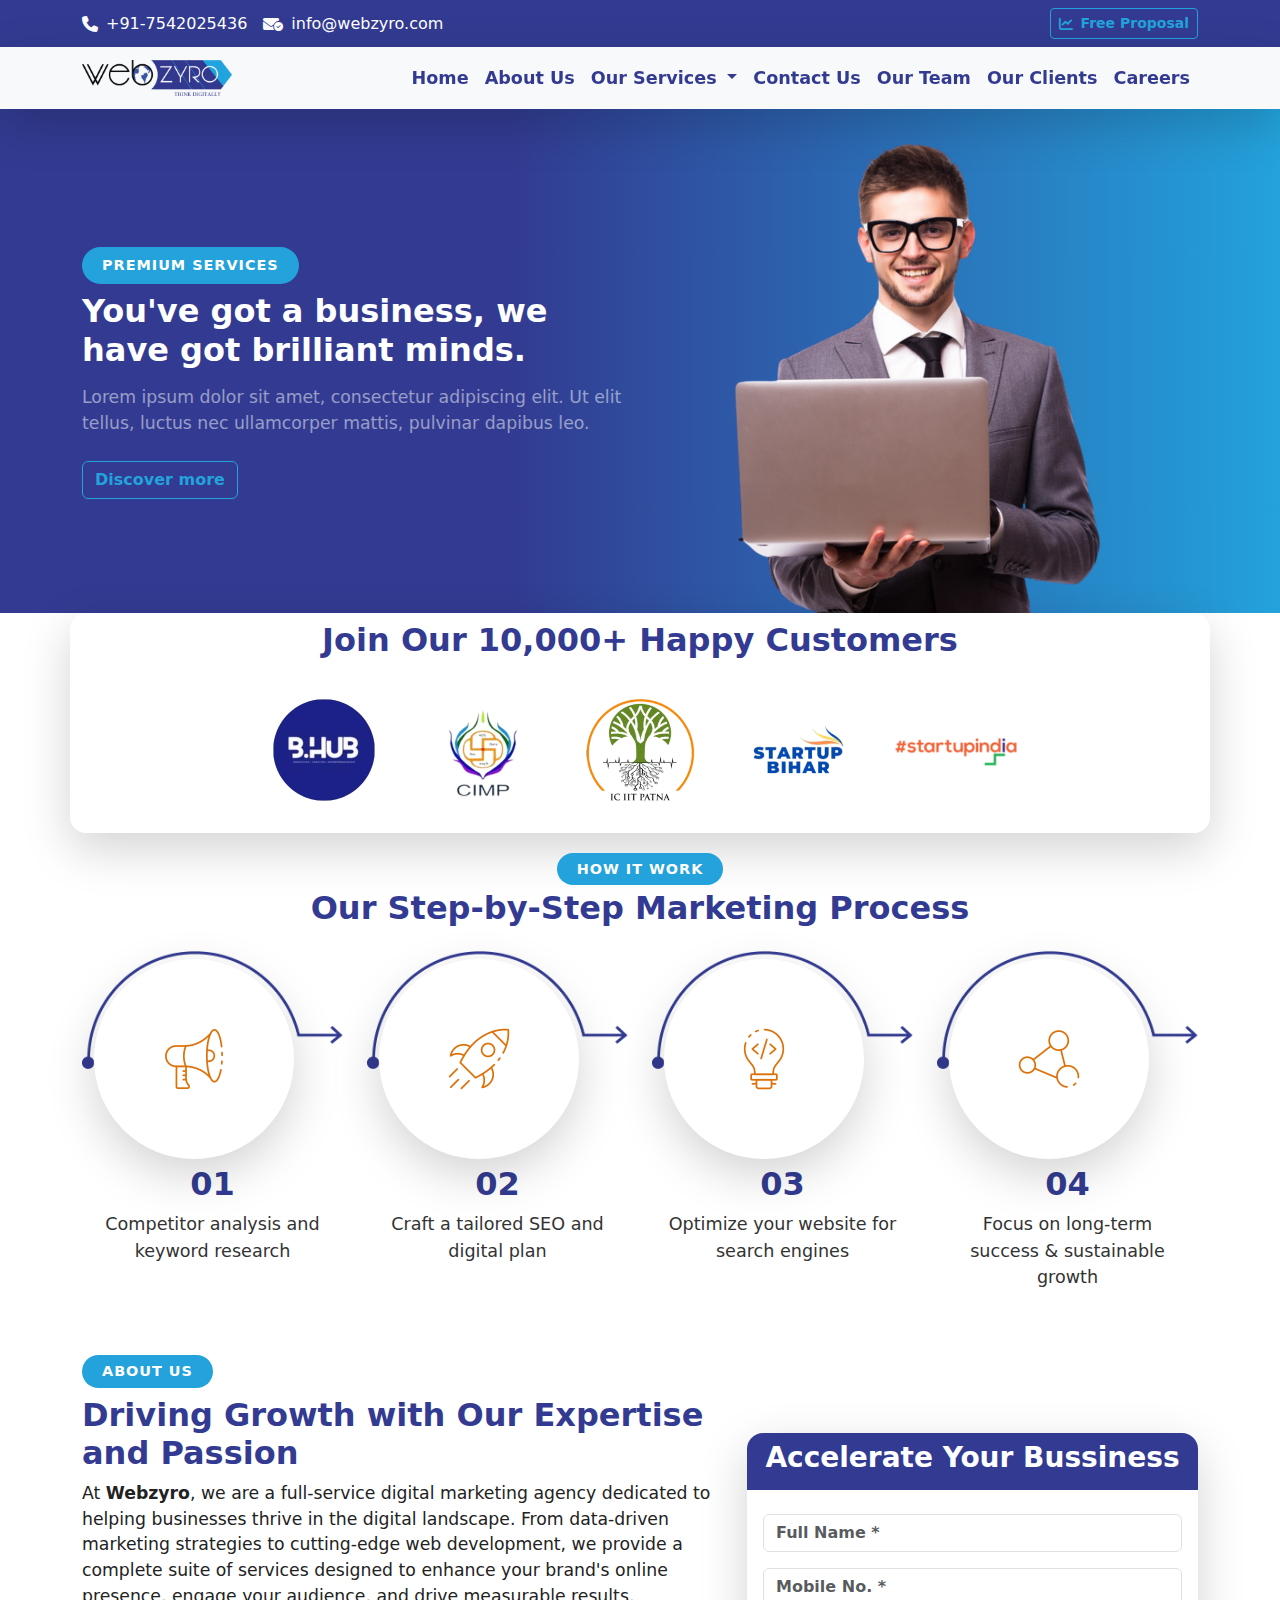
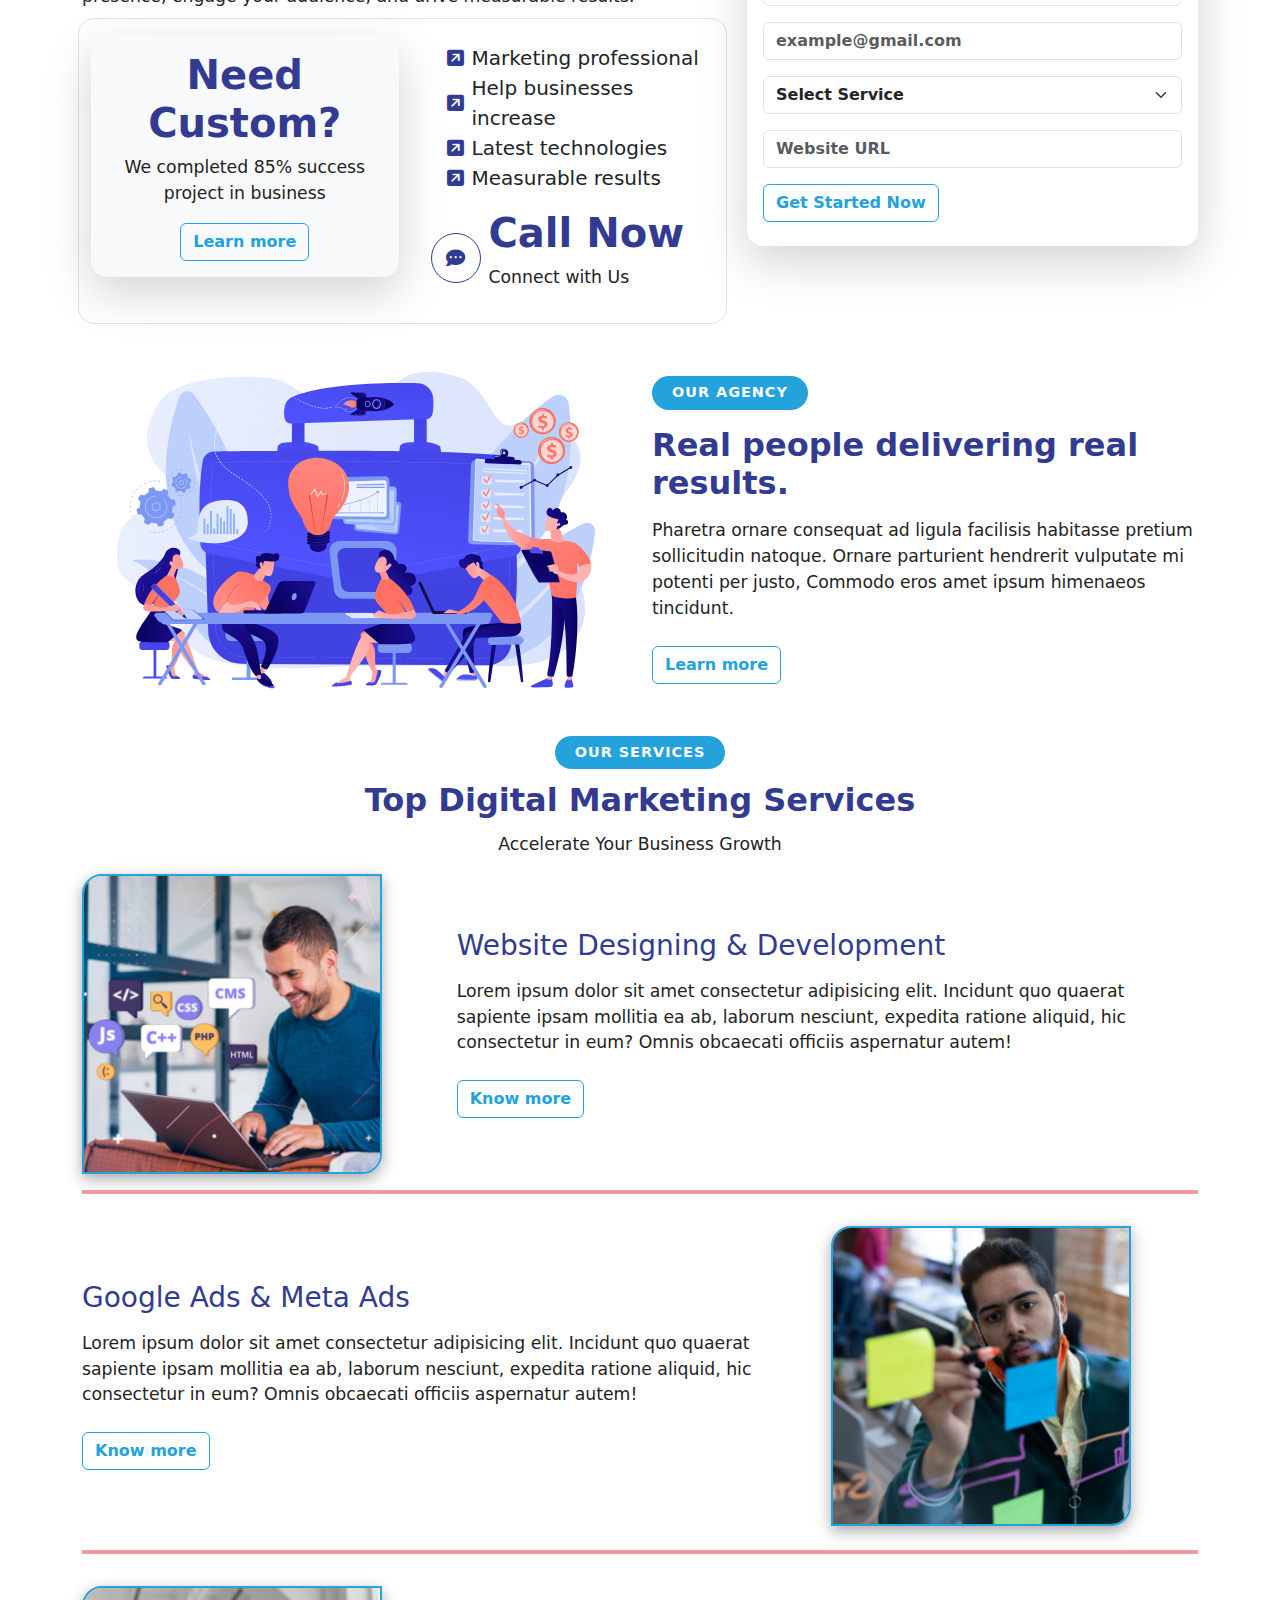
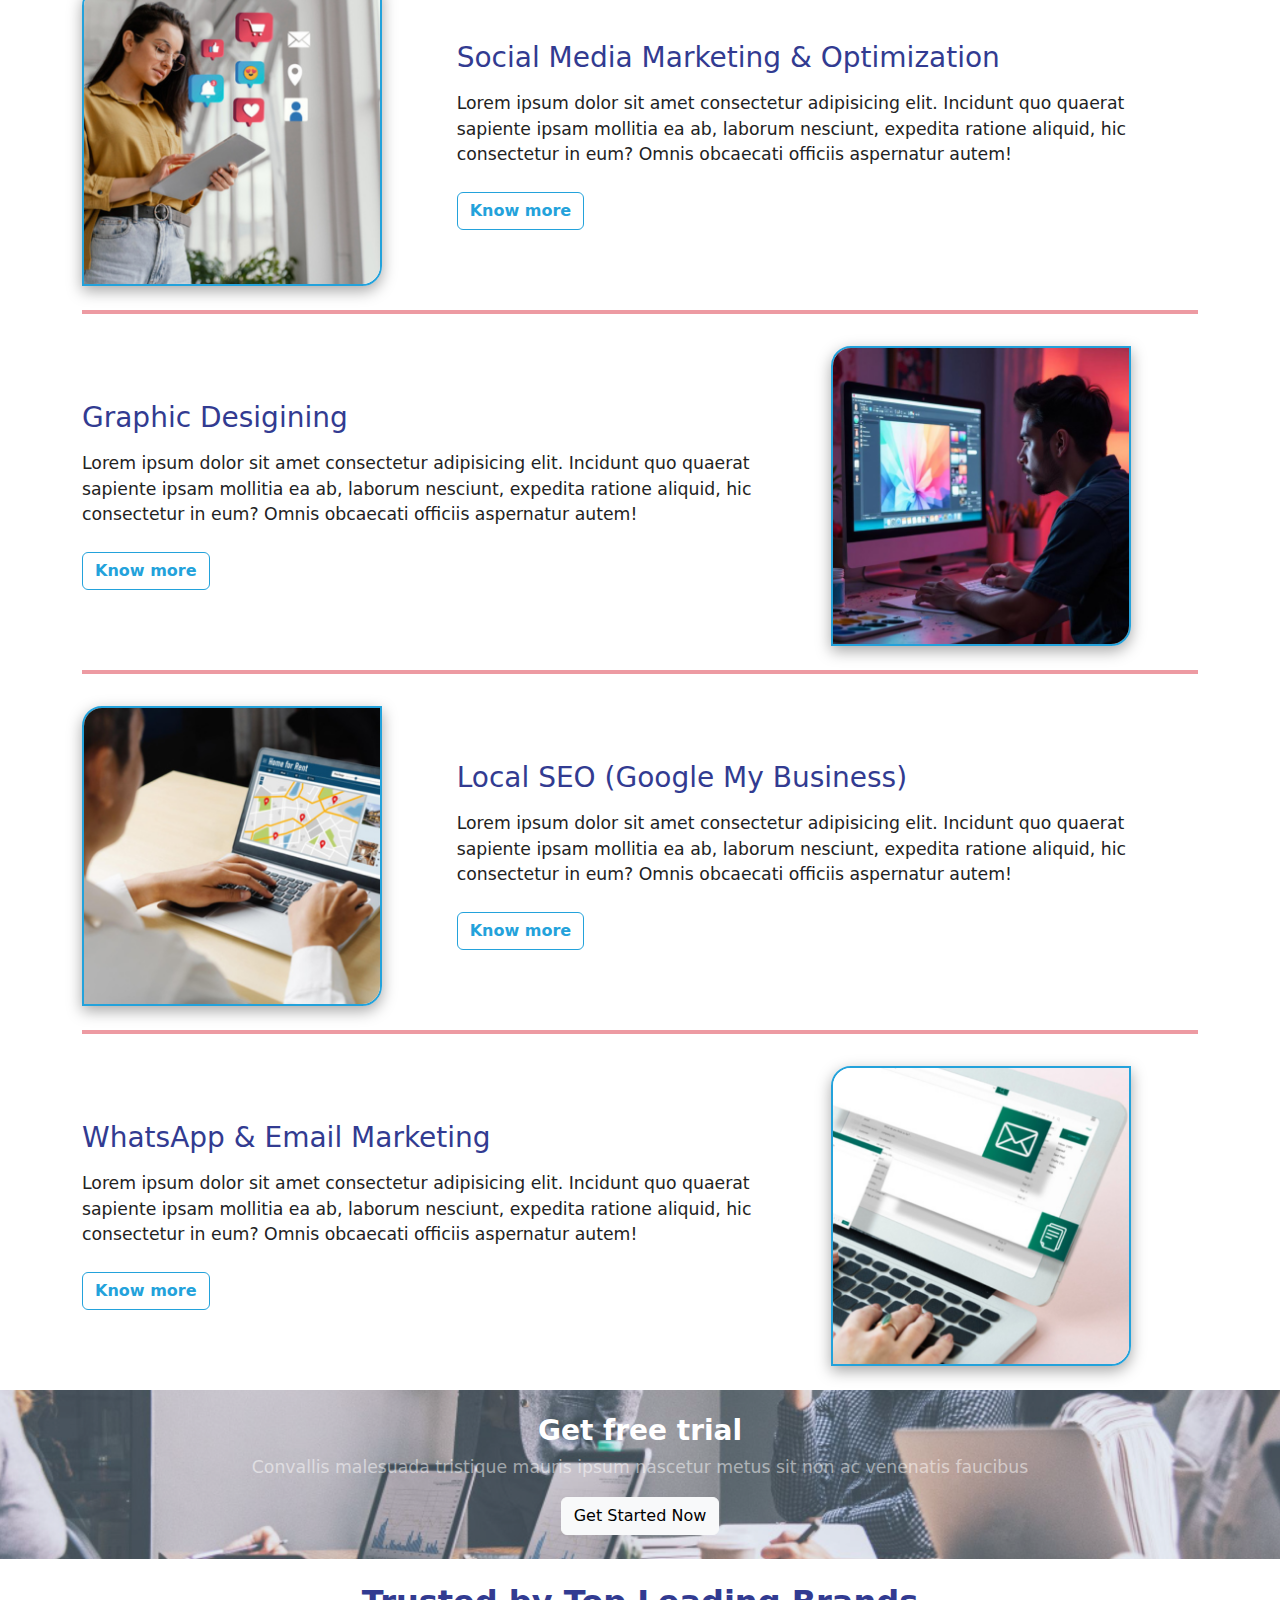
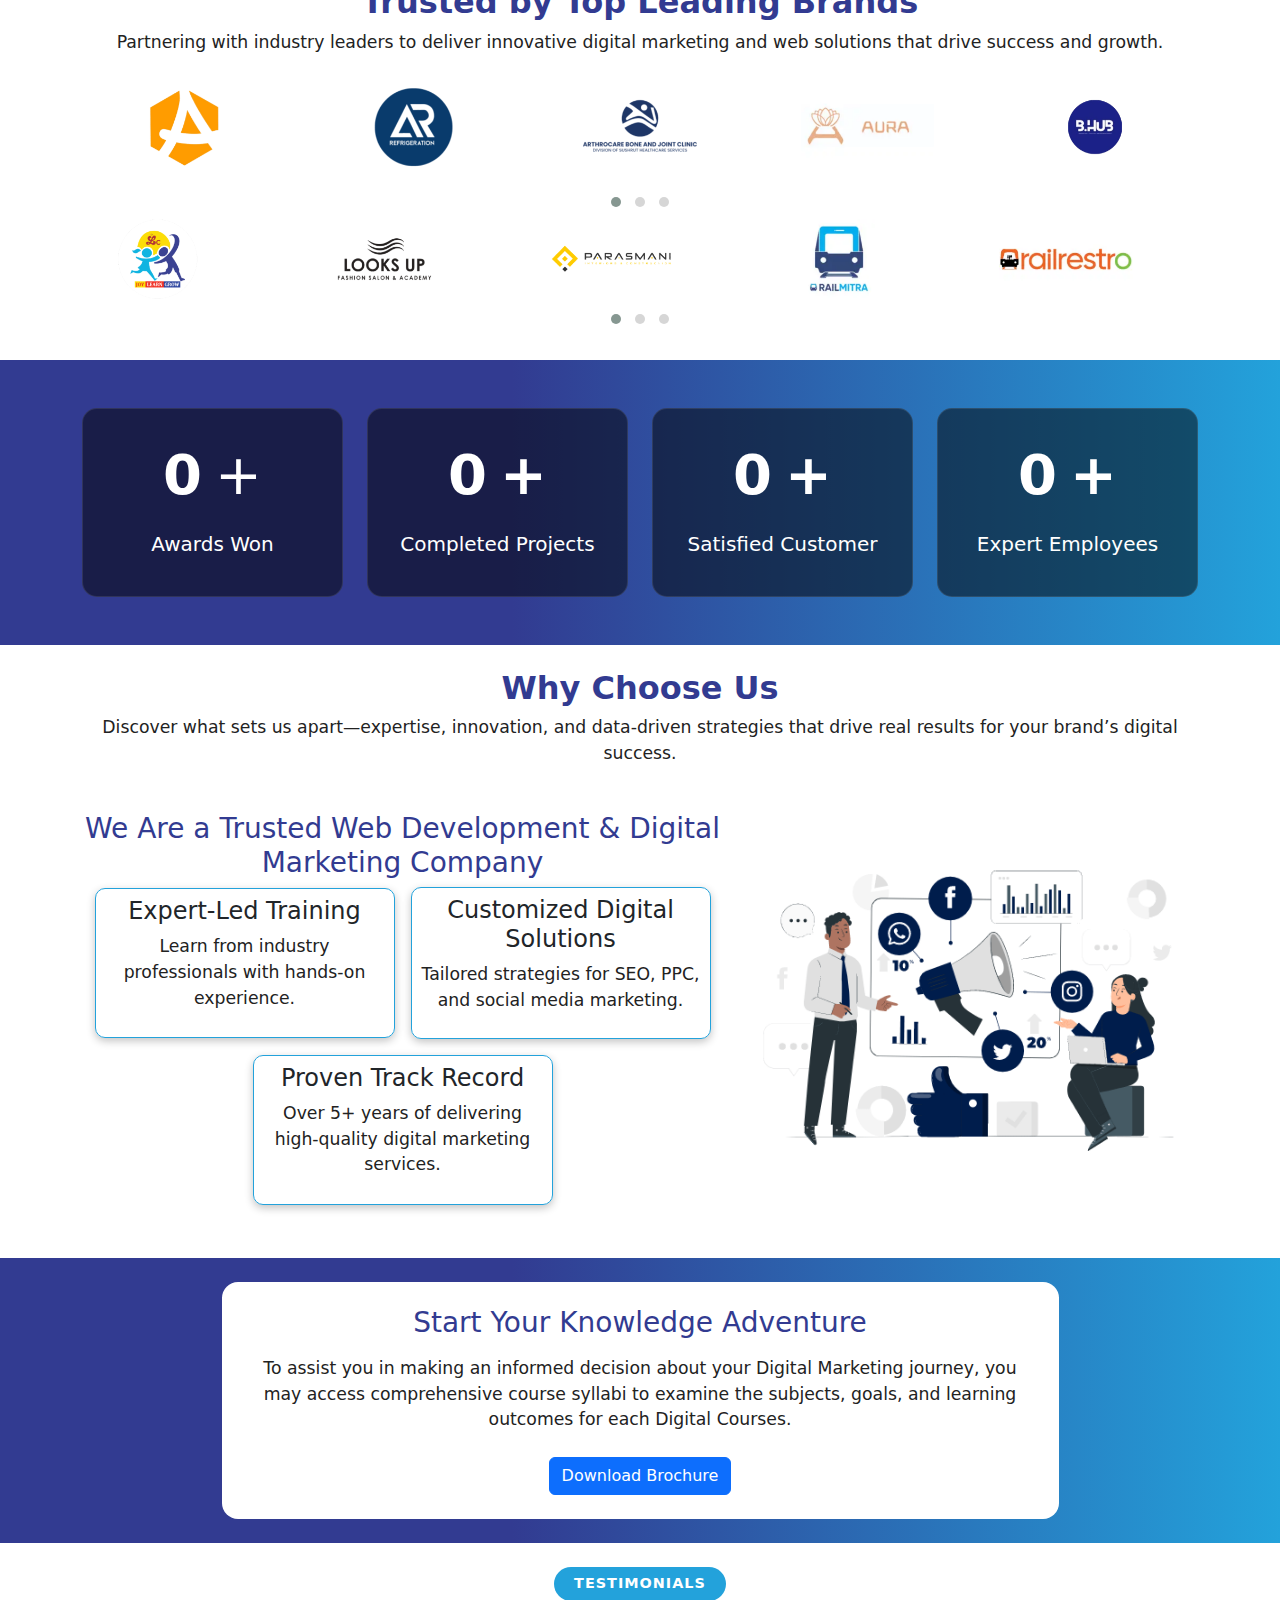
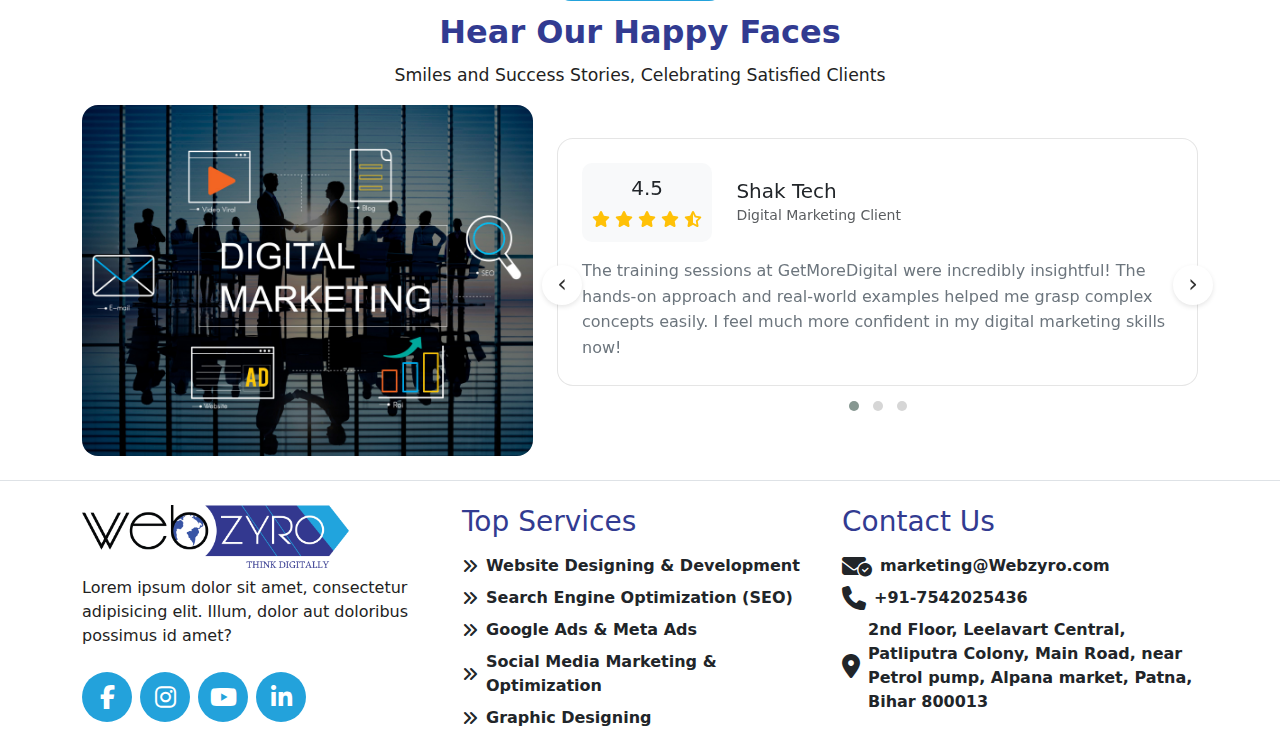
==== commit 606a898b: "Added team section" ====
--- a/index.html
+++ b/index.html
@@ -196,7 +196,9 @@
                 >
               </li>
               <li class="nav-item">
-                <a class="nav-link fw-semibold" href="/">Our Team</a>
+                <a class="nav-link fw-semibold" href="/our-team.html"
+                  >Our Team</a
+                >
               </li>
               <li class="nav-item">
                 <a class="nav-link fw-semibold" href="/our-clients.html"
@@ -215,9 +217,9 @@
     <!-- Main -->
     <main class="overflow-hidden">
       <!-- Hero Section -->
-      <section class="w-100" id="hero-section">
+      <section class="w-100 pt-4" id="hero-section">
         <!-- <div class="container-fluid"> -->
-        <div class="owl-carousel hero-carousel owl-theme px-4">
+        <!-- <div class="owl-carousel hero-carousel owl-theme px-4">
           <div class="item">
             <div class="row g-2 align-items-center justify-content-center">
               <div class="col-md-6">
@@ -378,8 +380,55 @@
               </div>
             </div>
           </div>
-        </div>
+        </div> -->
         <!-- </div> -->
+        <div class="container">
+          <div class="row g-4 align-items-center">
+            <div class="col-md-6">
+              <div class="d-flex flex-column gap-2">
+                <span class="process-badge">Premium Services</span>
+                <h2 class="text-white">
+                  You've got a business, we have got brilliant minds.
+                </h2>
+                <p class="text-white-50">
+                  Lorem ipsum dolor sit amet, consectetur adipiscing elit. Ut
+                  elit tellus, luctus nec ullamcorper mattis, pulvinar dapibus
+                  leo.
+                </p>
+                <a href="/about.html" class="btn" id="button">Discover more</a>
+              </div>
+            </div>
+            <div class="col-md-6">
+              <div>
+                <img
+                  src="/images/banner.png"
+                  alt="banner-img"
+                  class="img-fluid object-fit-cover"
+                  loading="lazy"
+                />
+              </div>
+            </div>
+          </div>
+        </div>
+      </section>
+
+      <section class="w-100">
+        <div class="container rounded-4 bg-white shadow-lg py-2">
+          <div
+            class="d-flex flex-column gap-2 align-items-center justify-content-center"
+          >
+            <h2 class="text-center">Join Our 10,000+ Happy Customers</h2>
+            <div
+              class="d-flex flex-wrap justify-content-center align-items-center gap-2"
+            >
+              <img src="./images/bhub-logo.webp" alt="" />
+              <img src="./images/cimp-logo.webp" alt="" />
+              <img src="./images/ic-iit-patna.webp" alt="" />
+              <img src="./images/startup-bihar.webp" alt="" />
+              <img src="./images/startup-india.webp" alt="" />
+            </div>
+          </div>
+        </div>
       </section>
 
       <!-- How it work section for large screen -->
@@ -568,7 +617,7 @@
               </p>
 
               <div class="row g-2 border rounded-4 p-2">
-                <div class="col-6">
+                <div class="col-md-6">
                   <div
                     class="rounded-4 p-3 bg-light shadow-lg d-flex flex-column align-items-center justify-content-center"
                   >
@@ -581,7 +630,7 @@
                     <a href="/about.html" class="btn" id="button">Learn more</a>
                   </div>
                 </div>
-                <div class="col-6">
+                <div class="col-md-6">
                   <div class="p-2">
                     <ul class="d-flex flex-column">
                       <li class="d-flex align-items-center gap-2">
@@ -703,8 +752,36 @@
         </div>
       </section>
 
+      <!-- Who We Are -->
+      <section class="w-100 my-4" id="who-section">
+        <div class="container">
+          <div class="row g-4 align-items-center">
+            <div class="col-md-6">
+              <img
+                src="./images/our-agency.svg"
+                alt="our-agency"
+                class="img-fluid object-fit-cover"
+              />
+            </div>
+            <div class="col-md-6">
+              <div class="d-flex flex-column gap-2">
+                <h4 class="process-badge mb-2">Our Agency</h4>
+                <h2>Real people delivering real results.</h2>
+                <p>
+                  Pharetra ornare consequat ad ligula facilisis habitasse
+                  pretium sollicitudin natoque. Ornare parturient hendrerit
+                  vulputate mi potenti per justo, Commodo eros amet ipsum
+                  himenaeos tincidunt.
+                </p>
+                <a href="/about.html" class="btn" id="button">Learn more</a>
+              </div>
+            </div>
+          </div>
+        </div>
+      </section>
+
       <!-- Recognized By -->
-      <section class="w-100 py-4" id="recognized-section">
+      <!-- <section class="w-100 py-4" id="recognized-section">
         <div class="container">
           <div class="mb-2 text-center">
             <h2 class="text-white">
@@ -754,7 +831,7 @@
             </div>
           </div>
         </div>
-      </section>
+      </section> -->
 
       <!-- Services Section -->
       <section class="w-100 my-4" id="service-section">
@@ -767,121 +844,170 @@
             <p>Accelerate Your Business Growth</p>
           </div>
 
-          <div class="row g-2">
+          <!-- first service -->
+          <div class="row g-2 align-items-center justify-content-center">
             <div class="col-md-4">
-              <div class="card" id="service-card">
+              <div class="service-img overflow-hidden">
                 <img
                   src="./images/web-design.png"
-                  class="card-img-top"
+                  class="img-fluid object-fit-cover"
                   alt="web-design-development"
                 />
-                <div class="card-body" id="card-content">
-                  <h5 class="card-title">Website Designing & Development</h5>
-                  <p class="card-text">
-                    Some quick example text to build on the card title and make
-                    up the bulk of the card's content.
-                  </p>
-                </div>
-              </div>
-            </div>
-            <div class="col-md-4" id="service-card">
-              <div class="card">
+              </div>
+            </div>
+            <div class="col-md-8">
+              <div class="d-flex flex-column gap-2">
+                <h3 class="">Website Designing & Development</h3>
+                <p class="">
+                  Lorem ipsum dolor sit amet consectetur adipisicing elit.
+                  Incidunt quo quaerat sapiente ipsam mollitia ea ab, laborum
+                  nesciunt, expedita ratione aliquid, hic consectetur in eum?
+                  Omnis obcaecati officiis aspernatur autem!
+                </p>
+                <button type="submit" class="btn" id="button">Know more</button>
+              </div>
+            </div>
+          </div>
+          <hr class="border border-danger border-2 opacity-50" />
+          <!-- Second service -->
+          <div class="row g-2 align-items-center my-4">
+            <div class="col-md-8">
+              <div class="d-flex flex-column gap-2">
+                <h3 class="">Google Ads & Meta Ads</h3>
+                <p class="">
+                  Lorem ipsum dolor sit amet consectetur adipisicing elit.
+                  Incidunt quo quaerat sapiente ipsam mollitia ea ab, laborum
+                  nesciunt, expedita ratione aliquid, hic consectetur in eum?
+                  Omnis obcaecati officiis aspernatur autem!
+                </p>
+                <button type="submit" class="btn" id="button">Know more</button>
+              </div>
+            </div>
+            <div class="col-md-4">
+              <div class="service-img overflow-hidden">
                 <img
                   src="./images/ads.png"
-                  class="card-img-top"
+                  class="img-fluid object-fit-cover"
                   alt="web-design-development"
                 />
-                <div class="card-body" id="card-content">
-                  <h5 class="card-title">Google Ads & Meta Ads</h5>
-                  <p class="card-text">
-                    Some quick example text to build on the card title and make
-                    up the bulk of the card's content.
-                  </p>
-                </div>
-              </div>
-            </div>
-            <div class="col-md-4" id="service-card">
-              <div class="card">
+              </div>
+            </div>
+          </div>
+          <hr class="border border-danger border-2 opacity-50" />
+          <!-- third Service -->
+          <div class="row g-2 align-items-center my-4">
+            <div class="col-md-4">
+              <div class="service-img overflow-hidden">
                 <img
-                  src="./images/seo.png"
-                  class="card-img-top"
+                  src="./images/social-media.png"
+                  class="img-fluid object-fit-cover"
                   alt="web-design-development"
                 />
-                <div class="card-body" id="card-content">
-                  <h5 class="card-title">Search Engine Optimization (SEO)</h5>
-                  <p class="card-text">
-                    Some quick example text to build on the card title and make
-                    up the bulk of the card's content.
-                  </p>
-                </div>
-              </div>
-            </div>
-            <div class="col-md-4" id="service-card">
-              <div class="card">
+              </div>
+            </div>
+            <div class="col-md-8">
+              <div class="d-flex flex-column gap-2">
+                <h3 class="">Social Media Marketing & Optimization</h3>
+                <p class="">
+                  Lorem ipsum dolor sit amet consectetur adipisicing elit.
+                  Incidunt quo quaerat sapiente ipsam mollitia ea ab, laborum
+                  nesciunt, expedita ratione aliquid, hic consectetur in eum?
+                  Omnis obcaecati officiis aspernatur autem!
+                </p>
+                <button type="submit" class="btn" id="button">Know more</button>
+              </div>
+            </div>
+          </div>
+          <hr class="border border-danger border-2 opacity-50" />
+          <!-- fourth service -->
+          <div class="row g-2 align-items-center my-4">
+            <div class="col-md-8">
+              <div class="d-flex flex-column gap-2">
+                <h3 class="">Graphic Desigining</h3>
+                <p class="">
+                  Lorem ipsum dolor sit amet consectetur adipisicing elit.
+                  Incidunt quo quaerat sapiente ipsam mollitia ea ab, laborum
+                  nesciunt, expedita ratione aliquid, hic consectetur in eum?
+                  Omnis obcaecati officiis aspernatur autem!
+                </p>
+                <button type="submit" class="btn" id="button">Know more</button>
+              </div>
+            </div>
+            <div class="col-md-4">
+              <div class="service-img overflow-hidden">
                 <img
-                  src="./images/social-media.png"
-                  class="card-img-top"
+                  src="./images/graphic.png"
+                  class="img-fluid object-fit-cover"
                   alt="web-design-development"
                 />
-                <div class="card-body" id="card-content">
-                  <h5 class="card-title">
-                    Social Media Marketing & Optimization
-                  </h5>
-                  <p class="card-text">
-                    Some quick example text to build on the card title and make
-                    up the bulk of the card's content.
-                  </p>
-                </div>
-              </div>
-            </div>
-            <div class="col-md-4" id="service-card">
-              <div class="card">
+              </div>
+            </div>
+          </div>
+          <hr class="border border-danger border-2 opacity-50" />
+          <!-- fifth service -->
+          <div class="row g-2 align-items-center my-4">
+            <div class="col-md-4">
+              <div class="service-img overflow-hidden">
                 <img
-                  src="./images/graphic.png"
-                  class="card-img-top"
+                  src="./images/local-seo.png"
+                  class="img-fluid object-fit-cover"
                   alt="web-design-development"
                 />
-                <div class="card-body" id="card-content">
-                  <h5 class="card-title">Graphic Desigining</h5>
-                  <p class="card-text">
-                    Some quick example text to build on the card title and make
-                    up the bulk of the card's content.
-                  </p>
-                </div>
-              </div>
-            </div>
-            <div class="col-md-4" id="service-card">
-              <div class="card">
+              </div>
+            </div>
+            <div class="col-md-8">
+              <div class="d-flex flex-column gap-2">
+                <h3 class="">Local SEO (Google My Business)</h3>
+                <p class="">
+                  Lorem ipsum dolor sit amet consectetur adipisicing elit.
+                  Incidunt quo quaerat sapiente ipsam mollitia ea ab, laborum
+                  nesciunt, expedita ratione aliquid, hic consectetur in eum?
+                  Omnis obcaecati officiis aspernatur autem!
+                </p>
+                <button type="submit" class="btn" id="button">Know more</button>
+              </div>
+            </div>
+          </div>
+          <hr class="border border-danger border-2 opacity-50" />
+          <!-- sixth service -->
+          <div class="row g-2 align-items-center my-4">
+            <div class="col-md-8">
+              <div class="d-flex flex-column gap-2" id="service-content">
+                <h3 class="">WhatsApp & Email Marketing</h3>
+                <p class="">
+                  Lorem ipsum dolor sit amet consectetur adipisicing elit.
+                  Incidunt quo quaerat sapiente ipsam mollitia ea ab, laborum
+                  nesciunt, expedita ratione aliquid, hic consectetur in eum?
+                  Omnis obcaecati officiis aspernatur autem!
+                </p>
+                <button type="submit" class="btn" id="button">Know more</button>
+              </div>
+            </div>
+            <div class="col-md-4">
+              <div class="service-img overflow-hidden">
                 <img
-                  src="./images/local-seo.png"
-                  class="card-img-top"
+                  src="./images/email.png"
+                  class="img-fluid object-fit-cover"
                   alt="web-design-development"
                 />
-                <div class="card-body" id="card-content">
-                  <h5 class="card-title">Local SEO (Google My Business)</h5>
-                  <p class="card-text">
-                    Some quick example text to build on the card title and make
-                    up the bulk of the card's content.
-                  </p>
-                </div>
-              </div>
-            </div>
-            <div class="col-md-4" id="service-card">
-              <div class="card">
-                <img
-                  src="./images/email.png"
-                  class="card-img-top"
-                  alt="web-design-development"
-                />
-                <div class="card-body" id="card-content">
-                  <h5 class="card-title">WhatsApp & Email Marketing</h5>
-                  <p class="card-text">
-                    Some quick example text to build on the card title and make
-                    up the bulk of the card's content.
-                  </p>
-                </div>
-              </div>
-            </div>
+              </div>
+            </div>
+          </div>
+        </div>
+      </section>
+
+      <!-- CTA Section -->
+      <section class="w-100 py-4" id="cta-section">
+        <div class="container d-flex align-items-center justify-content-center">
+          <div
+            class="d-flex flex-column align-items-center justify-content-center"
+          >
+            <h3 class="text-white fw-bold">Get free trial</h3>
+            <p class="text-white-50">
+              Convallis malesuada tristique mauris ipsum nascetur metus sit non
+              ac venenatis faucibus
+            </p>
+            <button type="submit" class="btn btn-light">Get Started Now</button>
           </div>
         </div>
       </section>
@@ -1201,129 +1327,8 @@
         </div>
       </section>
 
-      <!-- Growing Everyday -->
-      <!-- <section class="w-100 py-4" id="growing-section">
-        <div class="container">
-          <div class="mb-3 text-center">
-            <h2 class="text-white">We are growing everyday</h2>
-          </div>
-
-          <div class="row g-4 align-items-center">
-            <div class="col-md-6">
-              <div class="d-flex flex-column gap-2">
-                <div class="d-flex flex-column gap-2">
-                  <span class="text-end fs-5 text-white"
-                    >Technology/Construction</span
-                  >
-                  <div class="position-relative" id="progress">
-                    <div class="position-absolute" id="progress-overlap"></div>
-                  </div>
-                </div>
-                <div class="d-flex flex-column gap-2">
-                  <span class="text-end fs-5 text-white">D2C Products</span>
-                  <div class="position-relative" id="progress">
-                    <div
-                      class="position-absolute"
-                      id="progress-overlap"
-                      style="width: 60%"
-                    ></div>
-                  </div>
-                </div>
-                <div class="d-flex flex-column gap-2">
-                  <span class="text-end fs-5 text-white">E-Commerce</span>
-                  <div class="position-relative" id="progress">
-                    <div
-                      class="position-absolute"
-                      id="progress-overlap"
-                      style="width: 50%"
-                    ></div>
-                  </div>
-                </div>
-                <div class="d-flex flex-column gap-2">
-                  <span class="text-end fs-5 text-white">Apps/SaaS</span>
-                  <div class="position-relative" id="progress">
-                    <div
-                      class="position-absolute"
-                      id="progress-overlap"
-                      style="width: 55%"
-                    ></div>
-                  </div>
-                </div>
-                <div class="d-flex flex-column gap-2">
-                  <span class="text-end fs-5 text-white">FinTech </span>
-                  <div class="position-relative" id="progress">
-                    <div
-                      class="position-absolute"
-                      id="progress-overlap"
-                      style="width: 62%"
-                    ></div>
-                  </div>
-                </div>
-              </div>
-            </div>
-
-            <div class="col-md-6">
-              <div class="d-flex flex-column gap-2">
-                <div class="d-flex flex-column gap-2">
-                  <span class="text-end fs-5 text-white"
-                    >Fashion/Apparels/Jewellery</span
-                  >
-                  <div class="position-relative" id="progress">
-                    <div
-                      class="position-absolute"
-                      id="progress-overlap"
-                      style="width: 69%"
-                    ></div>
-                  </div>
-                </div>
-                <div class="d-flex flex-column gap-2">
-                  <span class="text-end fs-5 text-white">Retail</span>
-                  <div class="position-relative" id="progress">
-                    <div
-                      class="position-absolute"
-                      id="progress-overlap"
-                      style="width: 72%"
-                    ></div>
-                  </div>
-                </div>
-                <div class="d-flex flex-column gap-2">
-                  <span class="text-end fs-5 text-white">Healthcare</span>
-                  <div class="position-relative" id="progress">
-                    <div
-                      class="position-absolute"
-                      id="progress-overlap"
-                      style="width: 75%"
-                    ></div>
-                  </div>
-                </div>
-                <div class="d-flex flex-column gap-2">
-                  <span class="text-end fs-5 text-white">Education/Edtech</span>
-                  <div class="position-relative" id="progress">
-                    <div
-                      class="position-absolute"
-                      id="progress-overlap"
-                      style="width: 90%"
-                    ></div>
-                  </div>
-                </div>
-                <div class="d-flex flex-column gap-2">
-                  <span class="text-end fs-5 text-white">B2B</span>
-                  <div class="position-relative" id="progress">
-                    <div
-                      class="position-absolute"
-                      id="progress-overlap"
-                      style="width: 62%"
-                    ></div>
-                  </div>
-                </div>
-              </div>
-            </div>
-          </div>
-        </div>
-      </section> -->
-
       <!-- Brochure Section -->
-      <section class="w-100 py-4 bg-primary" id="brochure-section">
+      <section class="w-100 py-4" id="brochure-section">
         <div class="container">
           <div
             class="d-flex flex-column gap-2 p-4 rounded-4 w-75 mx-auto bg-white align-items-center justify-content-center"
--- a/css/style.css
+++ b/css/style.css
@@ -29,6 +29,10 @@
   font-size: 1.08rem;
 }
 
+a {
+  text-decoration: none !important;
+}
+
 .tag {
   font-size: 1.2rem !important;
   color: var(--secondary-color, #23a2db);
@@ -55,13 +59,18 @@
 }
 
 #button {
-  background-color: var(--secondary-color, #23a2db);
-  color: white;
+  background-color: transparent;
+  color: var(--secondary-color);
+  border: 1px solid var(--secondary-color);
   font-weight: bold;
+  width: fit-content;
+  transition: all 0.4s ease-out;
 }
 
 #button:hover {
-  background-color: #1d7ca5;
+  background-color: white;
+  color: black;
+  border: 1px solid white;
 }
 
 /* Navbar */
@@ -330,6 +339,32 @@
   line-height: 1.6;
 }
 
+#brochure-section {
+  background: rgb(50, 59, 145);
+  background: linear-gradient(
+    90deg,
+    rgba(50, 59, 145, 1) 40%,
+    rgba(35, 162, 219, 1) 100%
+  );
+}
+
+#cta-section {
+  background-image: url("/images/cta-bg.png");
+  background-position: center;
+  background-size: cover;
+}
+
+.cta-circle {
+  width: 400px;
+  height: 400px;
+  border-radius: 50%;
+  background-color: white;
+  display: flex;
+  flex-direction: column;
+  gap: 5px;
+  align-items: center;
+}
+
 /* Testimonials Section */
 .testimonial-card {
   border: 1px solid rgba(0, 0, 0, 0.1);
@@ -445,6 +480,13 @@
 }
 
 /* service */
+.service-img {
+  width: 300px;
+  height: 300px;
+  border: 2px solid var(--secondary-color);
+  border-radius: 20px 0 20px 0;
+  box-shadow: rgba(0, 0, 0, 0.35) 0px 5px 15px;
+}
 
 /* Footer */
 
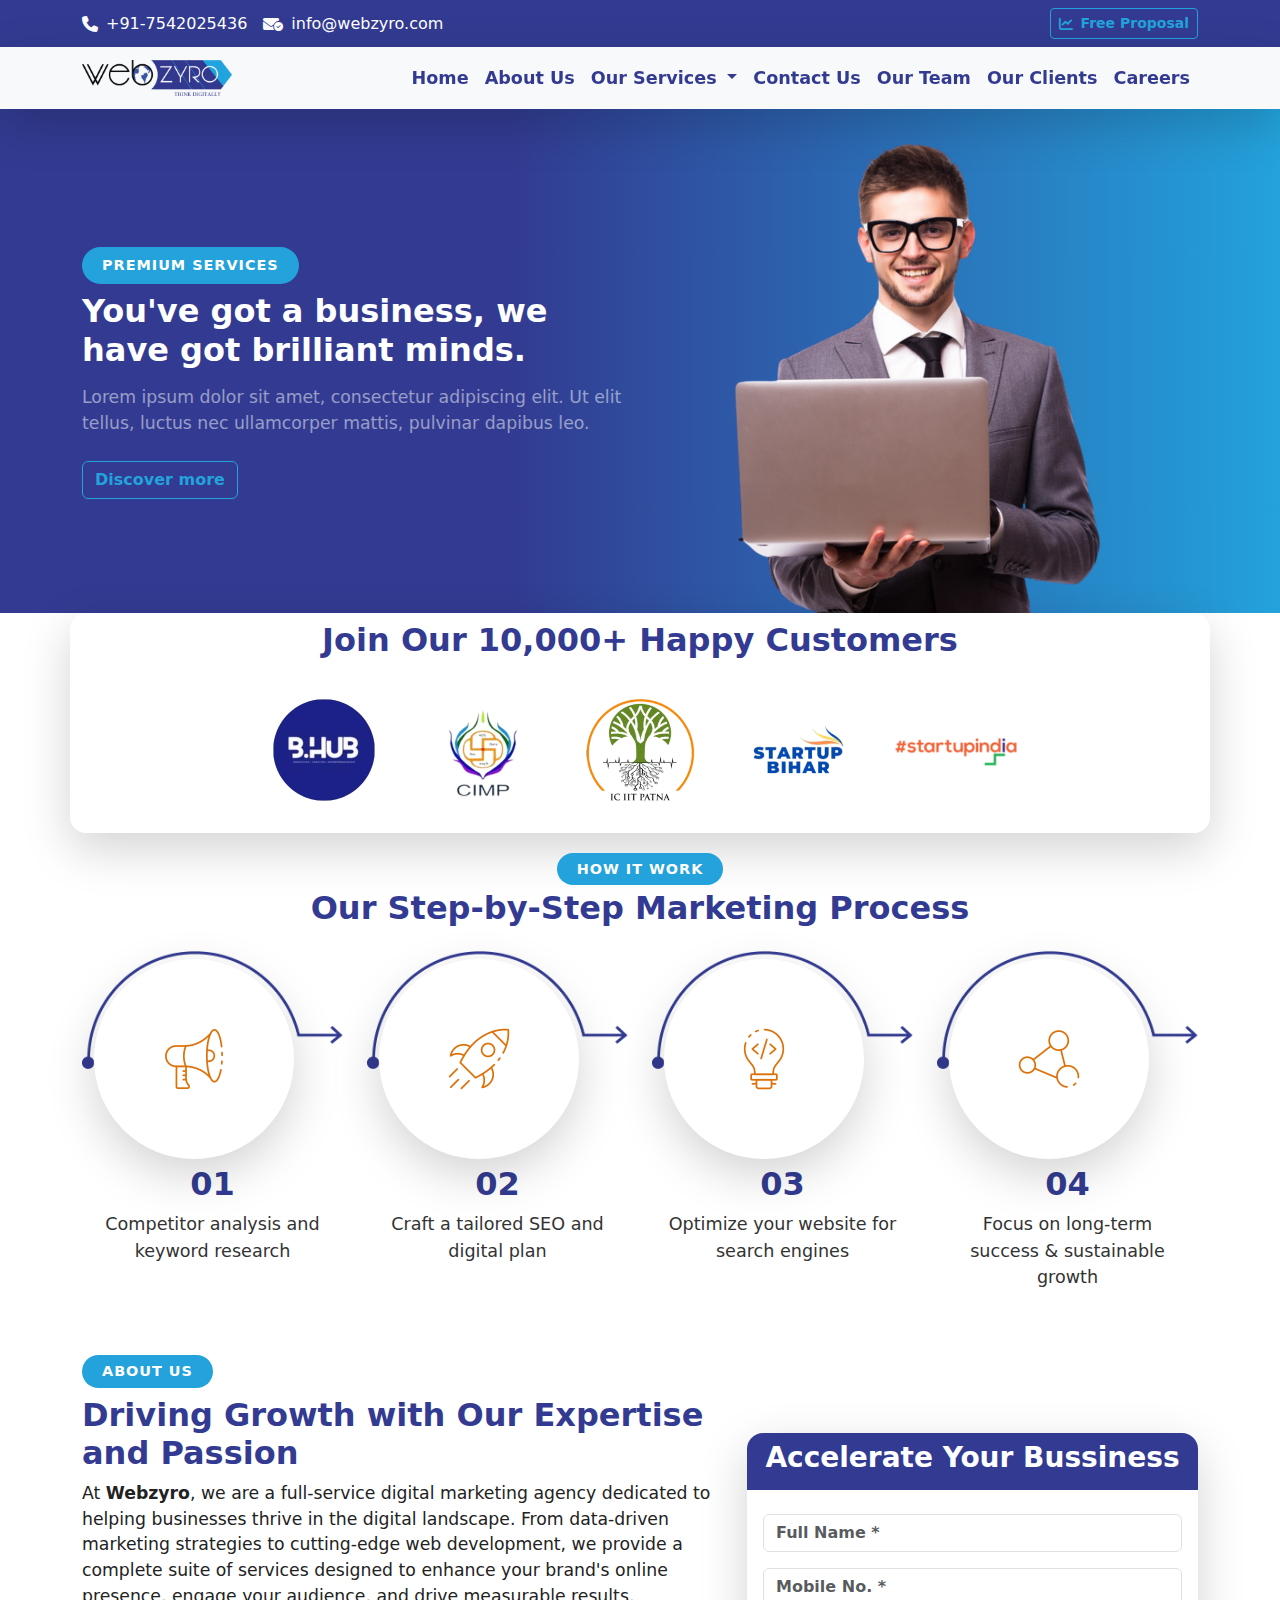
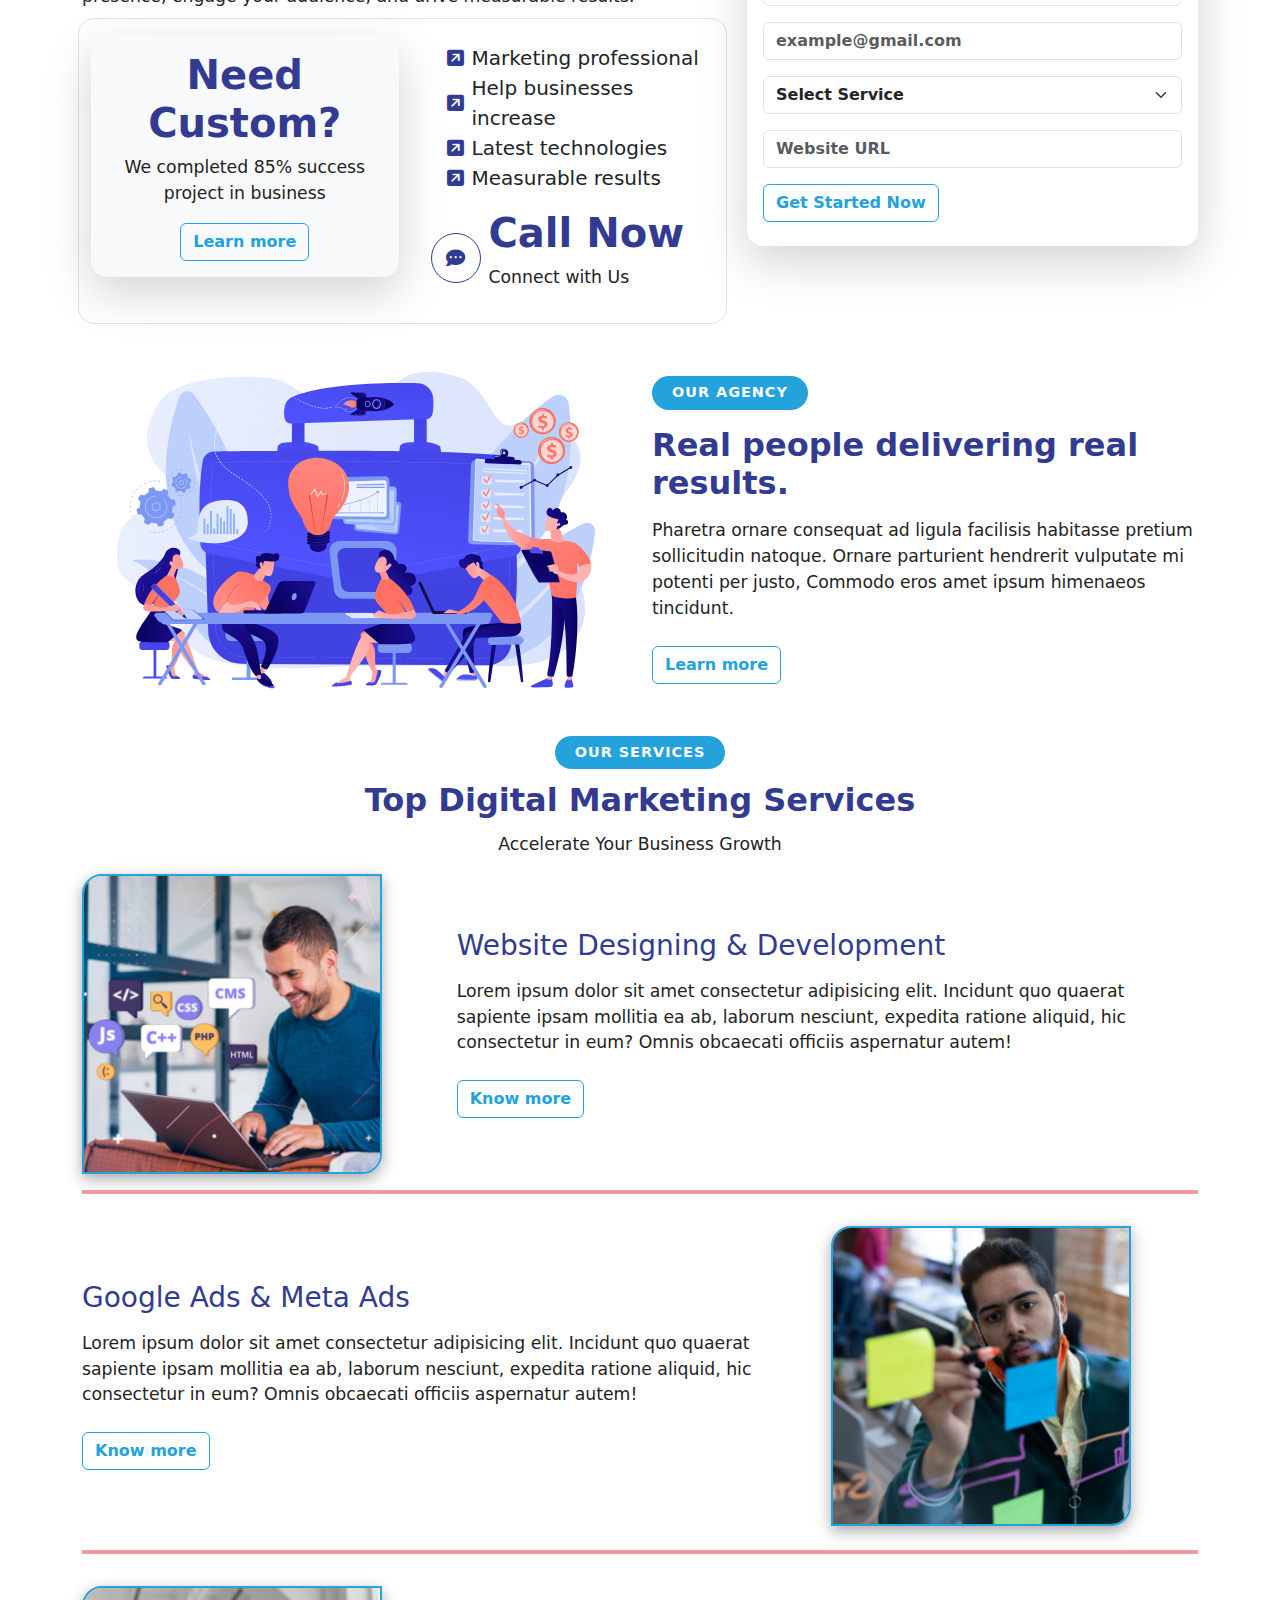
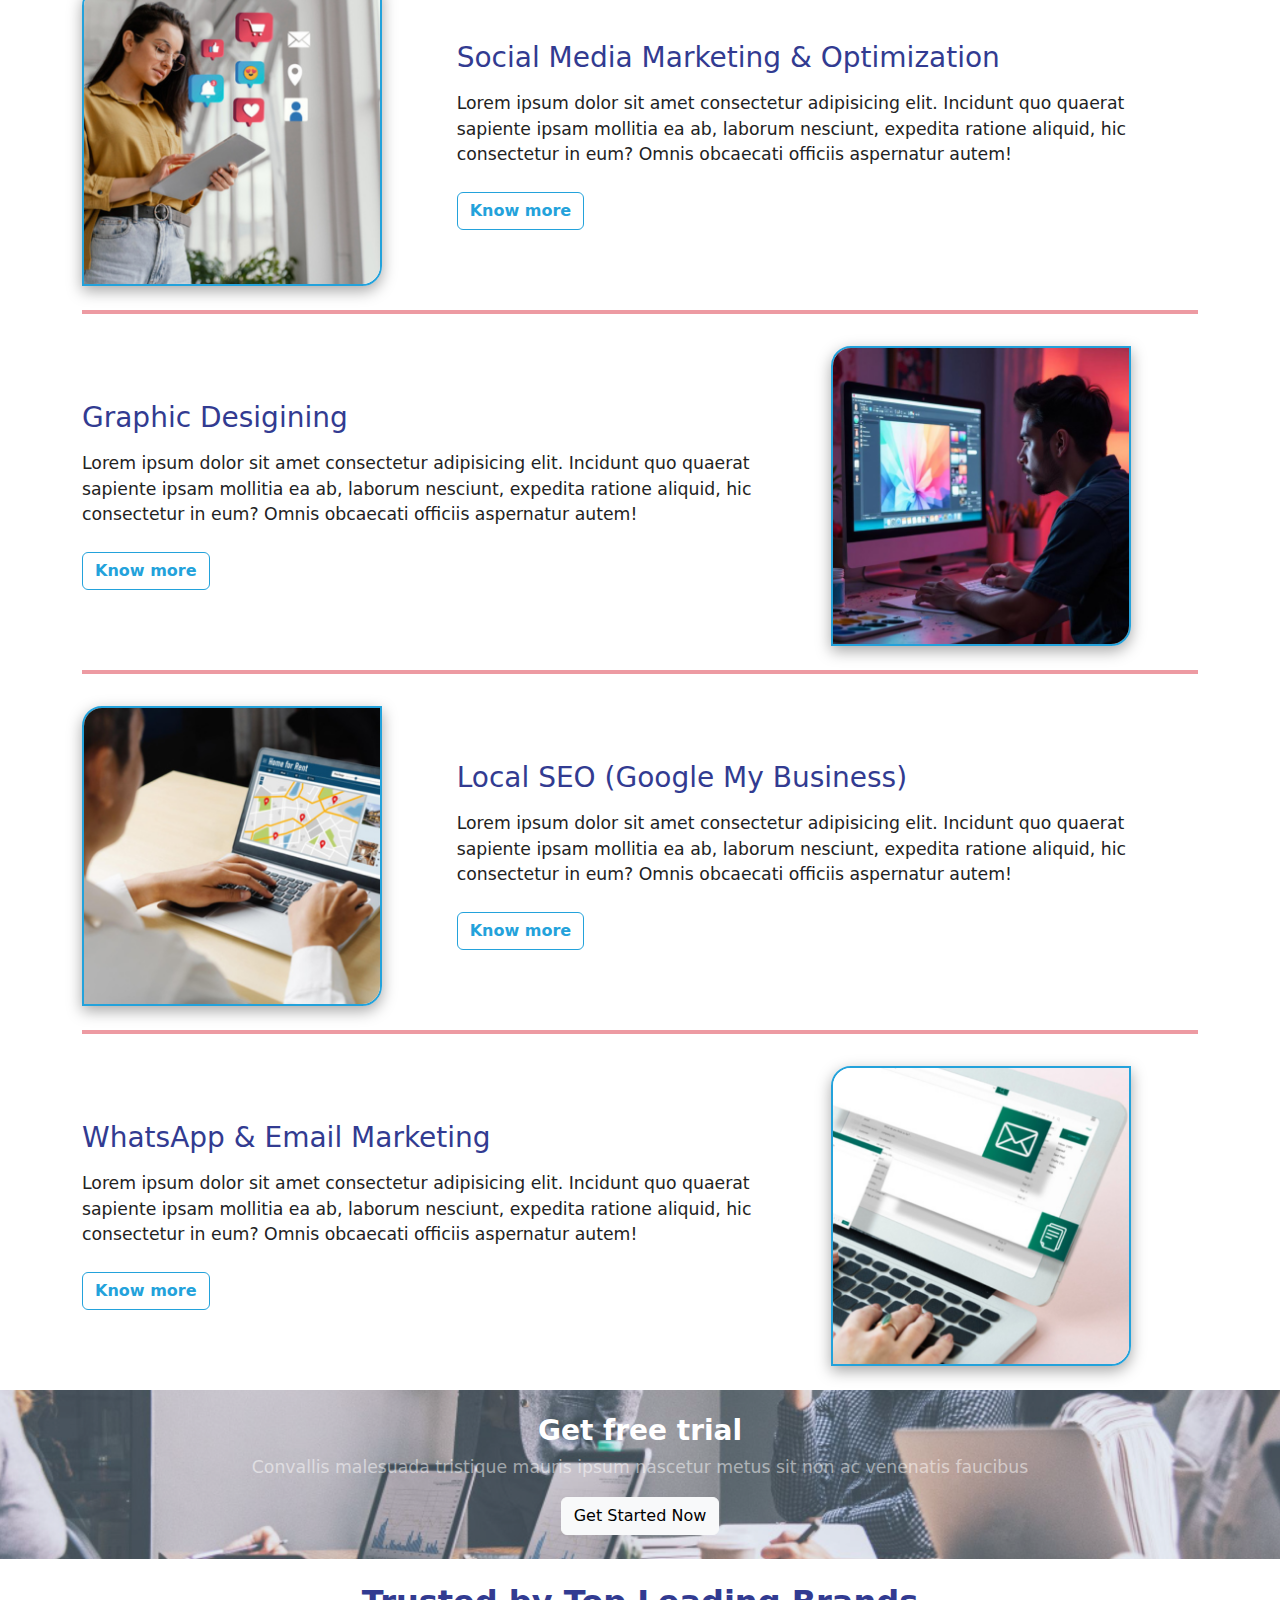
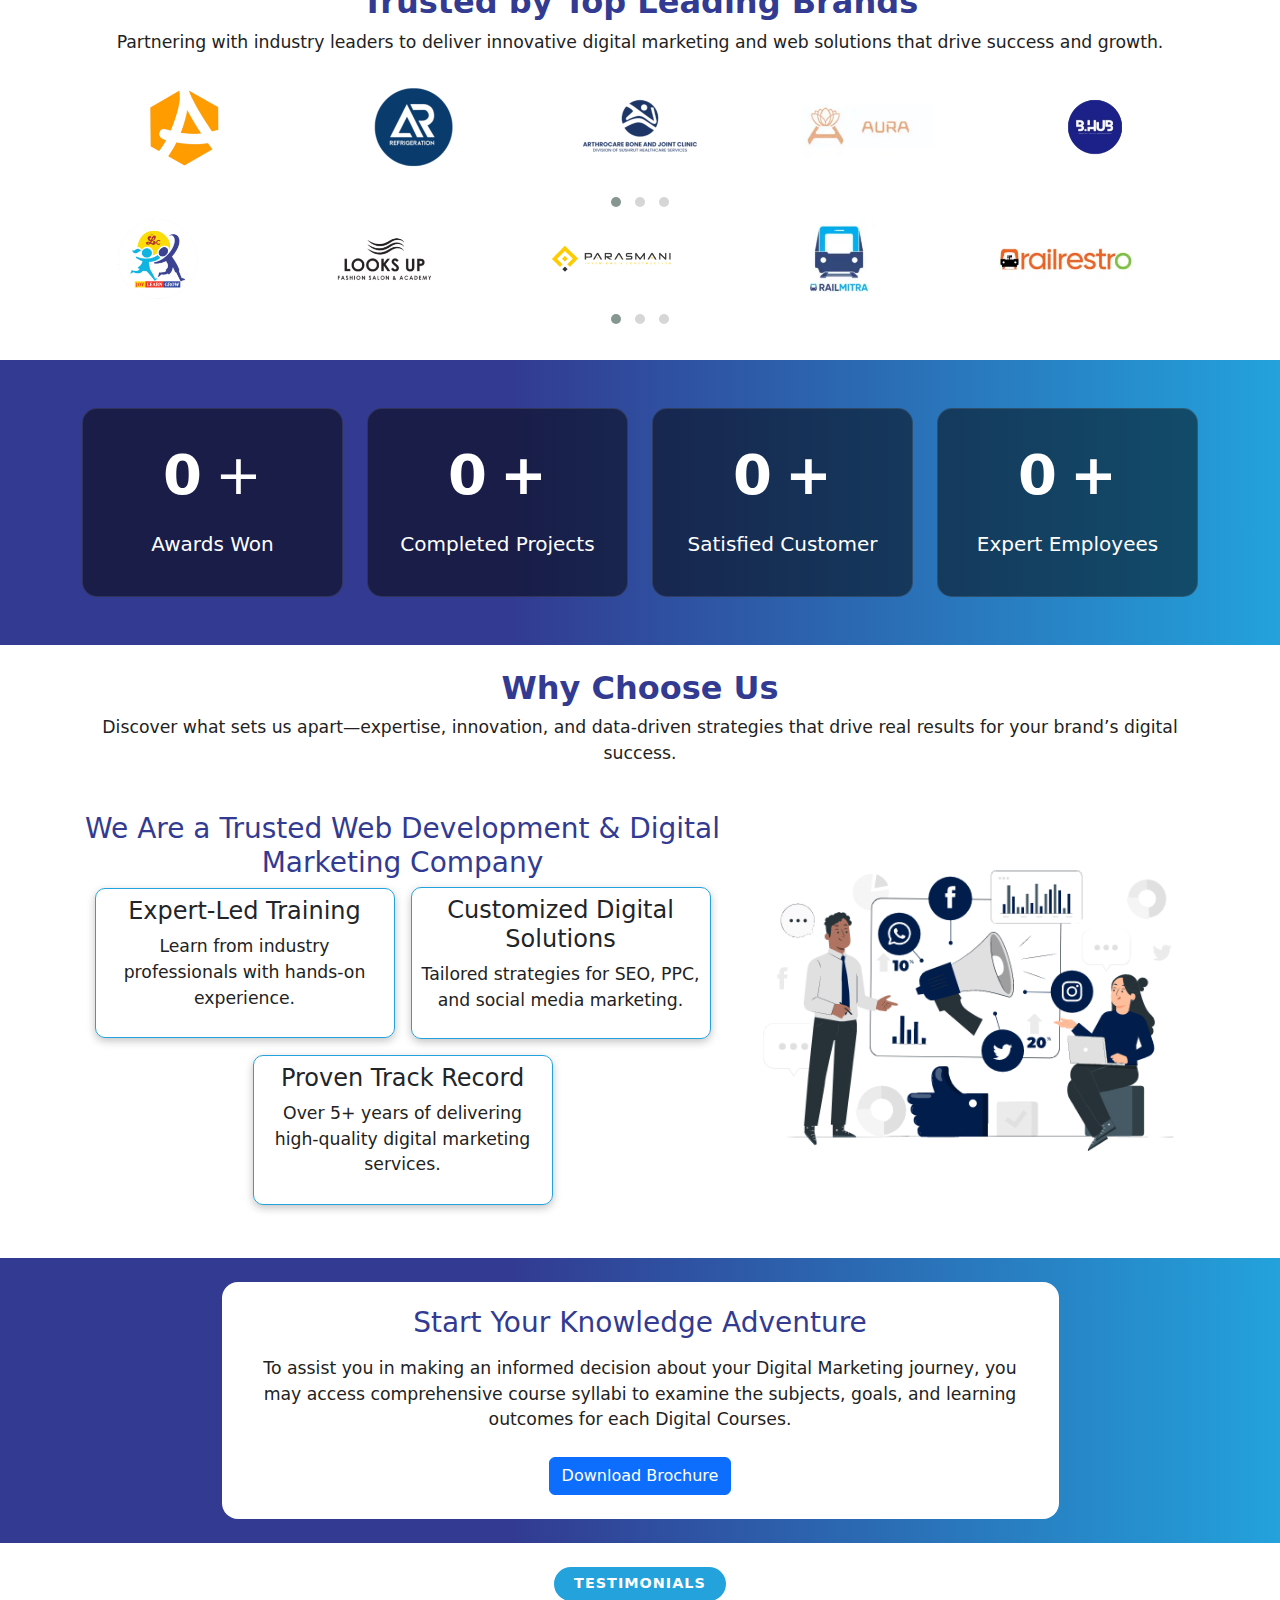
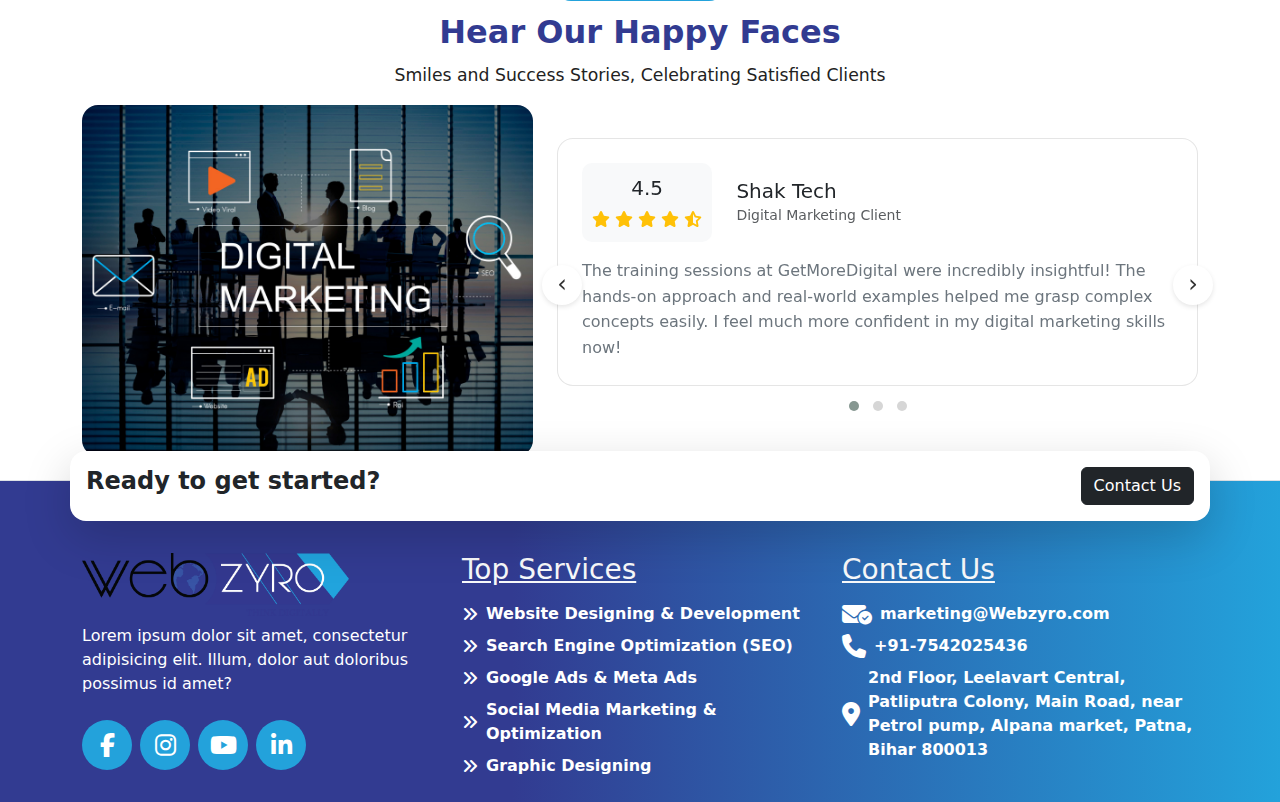
==== commit 2e5e469c: "changed footer" ====
--- a/index.html
+++ b/index.html
@@ -1462,8 +1462,18 @@
     </main>
 
     <!-- footer -->
-    <footer class="w-100 py-4 border-top" id="footer-section">
-      <div class="container">
+    <!-- footer -->
+    <footer class="w-100 py-4 border-top position-relative" id="footer-section">
+      <div
+        class="container position-absolute p-3 rounded-4 shadow-lg"
+        id="footer-overflow"
+      >
+        <div class="d-flex align-items-center justify-content-between">
+          <h4 class="fw-bold">Ready to get started?</h4>
+          <button class="btn btn-dark">Contact Us</button>
+        </div>
+      </div>
+      <div class="container mt-5">
         <div class="row">
           <div class="col-md-4">
             <div class="d-flex flex-column gap-2">
@@ -1472,7 +1482,7 @@
                 alt="logo"
                 class="img-fluid object-fit-cover w-75"
               />
-              <p class="fs-6">
+              <p class="fs-6 text-white">
                 Lorem ipsum dolor sit amet, consectetur adipisicing elit. Illum,
                 dolor aut doloribus possimus id amet?
               </p>
@@ -1494,22 +1504,24 @@
           </div>
           <div class="col-md-4">
             <div class="d-flex flex-column gap-2">
-              <h3>Top Services</h3>
+              <h3 class="text-light text-decoration-underline">Top Services</h3>
               <a
                 href="#"
                 class="d-flex align-items-center text-dark gap-2 text-decoration-none"
                 id="footer-service"
               >
-                <i class="fa-solid fa-angles-right"></i>
-                <span class="fw-semibold">Website Designing & Development</span>
+                <i class="fa-solid fa-angles-right text-white"></i>
+                <span class="fw-semibold text-white"
+                  >Website Designing & Development</span
+                >
               </a>
               <a
                 href="#"
                 class="d-flex align-items-center text-dark gap-2 text-decoration-none"
                 id="footer-service"
               >
-                <i class="fa-solid fa-angles-right"></i>
-                <span class="fw-semibold"
+                <i class="fa-solid fa-angles-right text-white"></i>
+                <span class="fw-semibold text-white"
                   >Search Engine Optimization (SEO)</span
                 >
               </a>
@@ -1518,16 +1530,18 @@
                 class="d-flex align-items-center text-dark gap-2 text-decoration-none"
                 id="footer-service"
               >
-                <i class="fa-solid fa-angles-right"></i>
-                <span class="fw-semibold">Google Ads & Meta Ads</span>
+                <i class="fa-solid fa-angles-right text-white"></i>
+                <span class="fw-semibold text-white"
+                  >Google Ads & Meta Ads</span
+                >
               </a>
               <a
                 href="#"
                 class="d-flex align-items-center text-dark gap-2 text-decoration-none"
                 id="footer-service"
               >
-                <i class="fa-solid fa-angles-right"></i>
-                <span class="fw-semibold"
+                <i class="fa-solid fa-angles-right text-white"></i>
+                <span class="fw-semibold text-white"
                   >Social Media Marketing & Optimization</span
                 >
               </a>
@@ -1536,36 +1550,40 @@
                 class="d-flex align-items-center text-dark gap-2 text-decoration-none"
                 id="footer-service"
               >
-                <i class="fa-solid fa-angles-right"></i>
-                <span class="fw-semibold">Graphic Designing</span>
+                <i class="fa-solid fa-angles-right text-white"></i>
+                <span class="fw-semibold text-white">Graphic Designing</span>
               </a>
             </div>
           </div>
           <div class="col-md-4">
             <div class="d-flex flex-column gap-2">
-              <h3>Contact Us</h3>
+              <h3 class="text-light text-decoration-underline">Contact Us</h3>
               <a
                 href="mailto:marketing@Webzyro.com"
                 class="d-flex align-items-center text-dark gap-2 text-decoration-none"
                 id="footer-service"
               >
-                <i class="fa-solid fa-envelope-circle-check fs-4"></i>
-                <span class="fw-semibold">marketing@Webzyro.com</span>
+                <i
+                  class="fa-solid fa-envelope-circle-check fs-4 text-white"
+                ></i>
+                <span class="fw-semibold text-white"
+                  >marketing@Webzyro.com</span
+                >
               </a>
               <a
                 href="tel:+91-7542025436"
                 class="d-flex align-items-center text-dark gap-2 text-decoration-none"
                 id="footer-service"
               >
-                <i class="fa-solid fa-phone fs-4"></i>
-                <span class="fw-semibold">+91-7542025436</span>
+                <i class="fa-solid fa-phone fs-4 text-white"></i>
+                <span class="fw-semibold text-white">+91-7542025436</span>
               </a>
               <div
                 class="d-flex align-items-center text-dark gap-2 text-decoration-none"
                 id="footer-service"
               >
-                <i class="fa-solid fa-location-dot fs-4"></i>
-                <span class="fw-semibold"
+                <i class="fa-solid fa-location-dot fs-4 text-white"></i>
+                <span class="fw-semibold text-white"
                   >2nd Floor, Leelavart Central, Patliputra Colony, Main Road,
                   near Petrol pump, Alpana market, Patna, Bihar 800013</span
                 >
--- a/css/style.css
+++ b/css/style.css
@@ -92,11 +92,7 @@
 #hero-section {
   height: auto;
   background: rgb(50, 59, 145);
-  background: linear-gradient(
-    90deg,
-    rgba(50, 59, 145, 1) 40%,
-    rgba(35, 162, 219, 1) 100%
-  );
+  background: linear-gradient(90deg, #323b91 40%, #23a2db 100%);
   display: flex;
   align-items: center;
   justify-content: center;
@@ -490,6 +486,22 @@
 
 /* Footer */
 
+#footer-section {
+  background: rgb(50, 59, 145);
+  background: linear-gradient(
+    90deg,
+    rgba(50, 59, 145, 1) 40%,
+    rgba(35, 162, 219, 1) 100%
+  );
+}
+
+#footer-overflow {
+  background-color: white;
+  top: -30px;
+  left: 0;
+  right: 0;
+}
+
 .social-icon {
   display: flex;
   align-items: center;
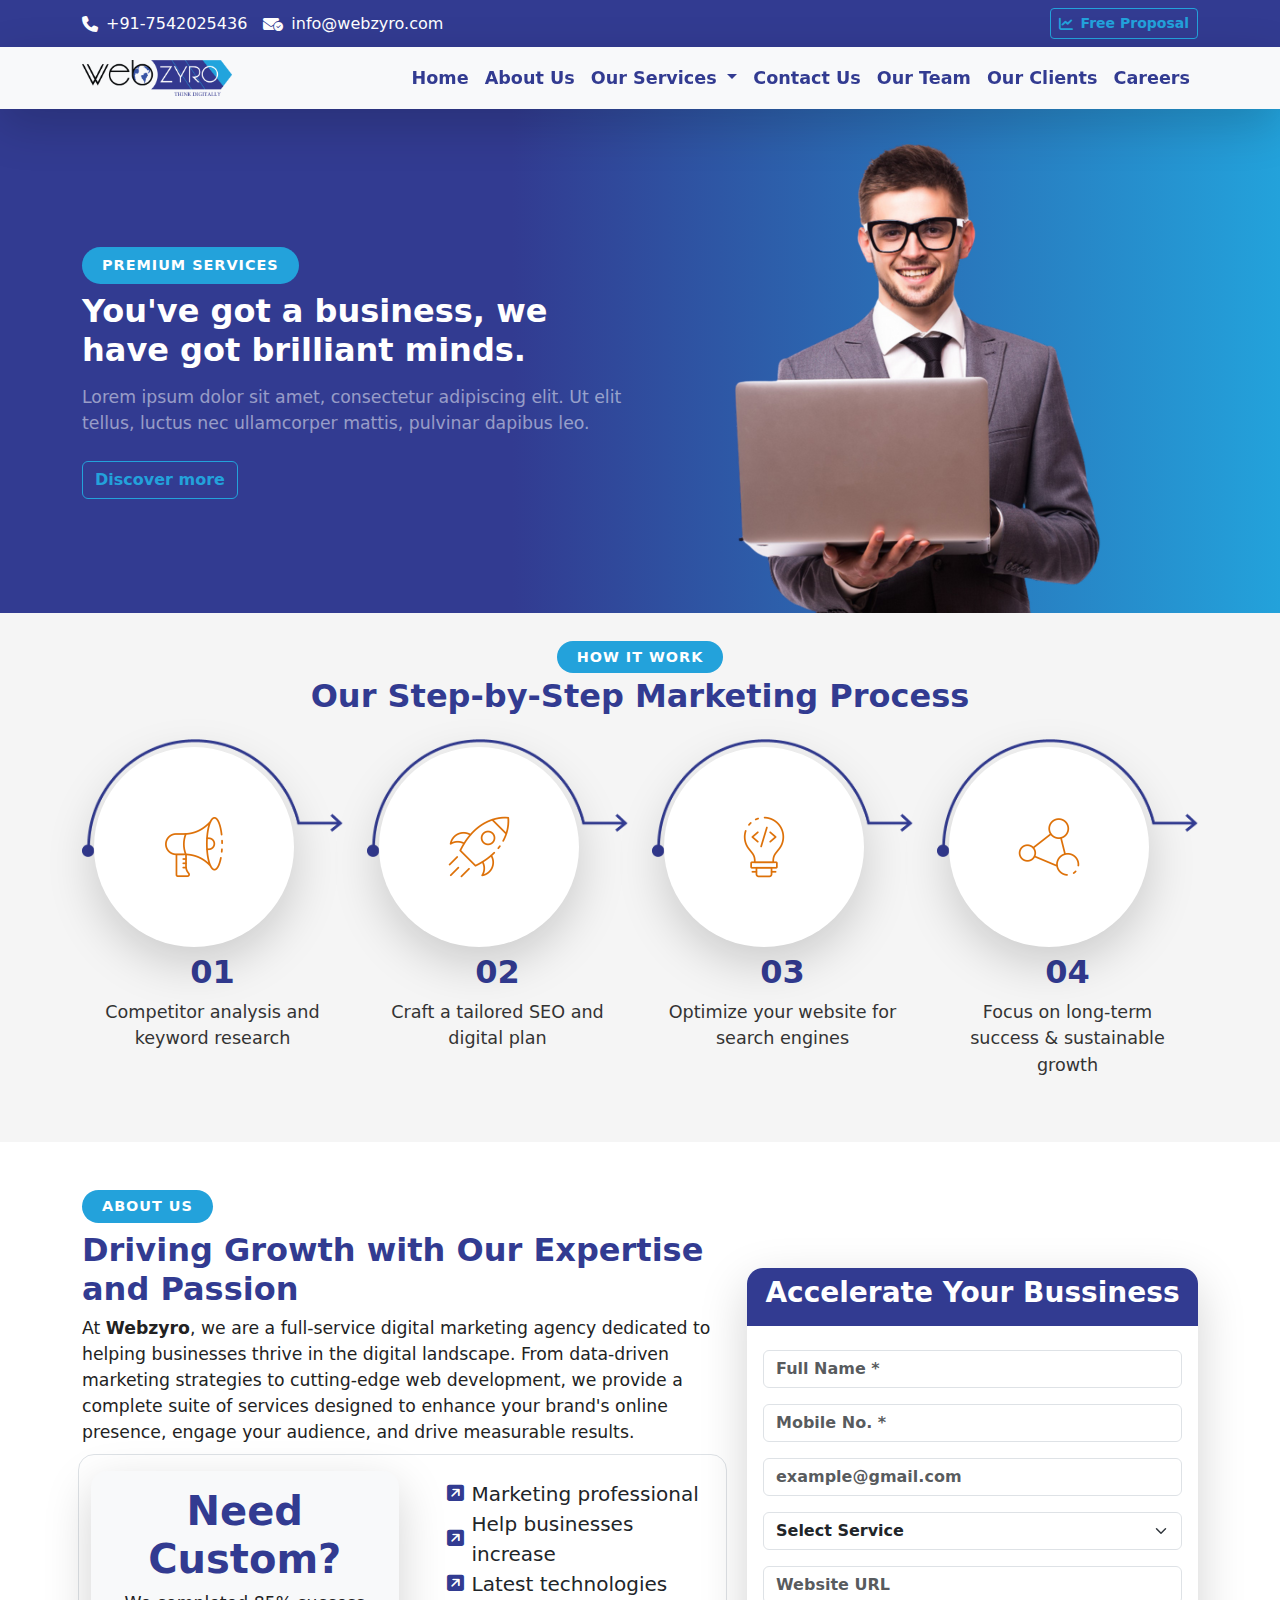
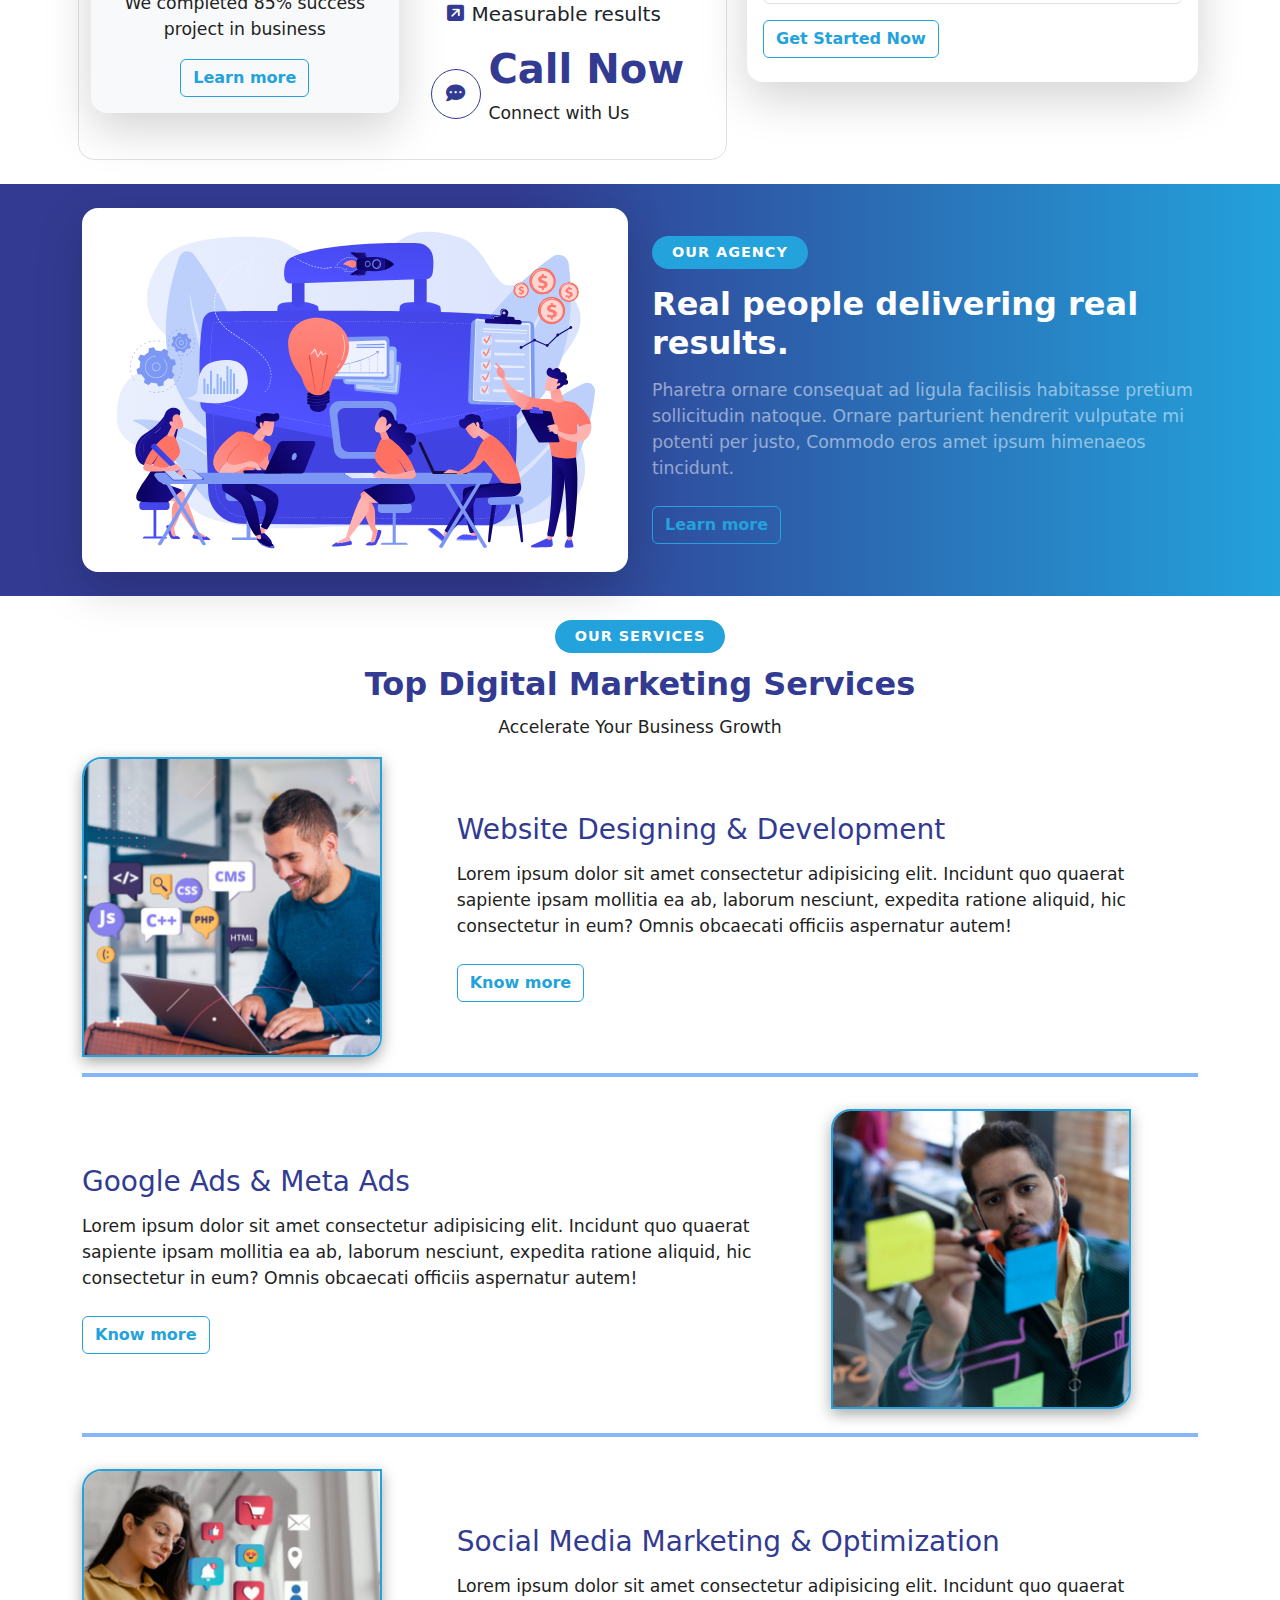
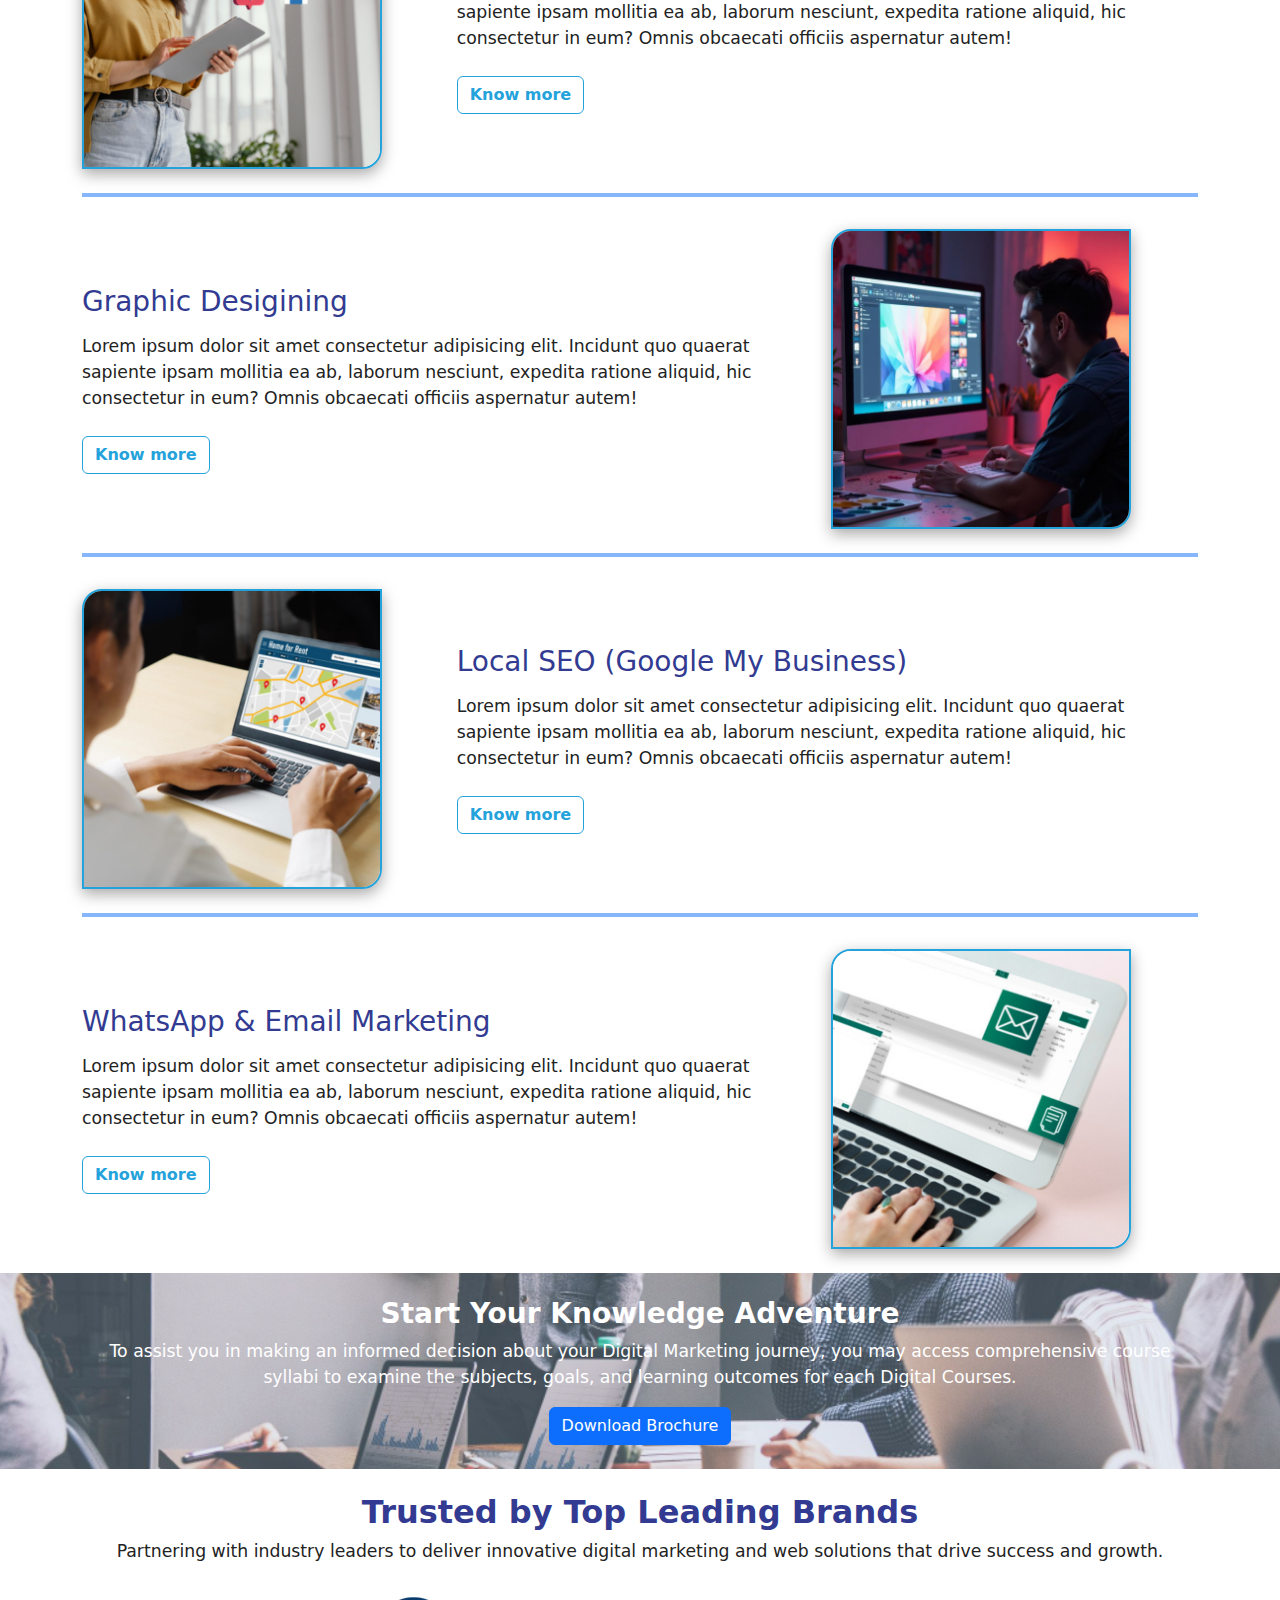
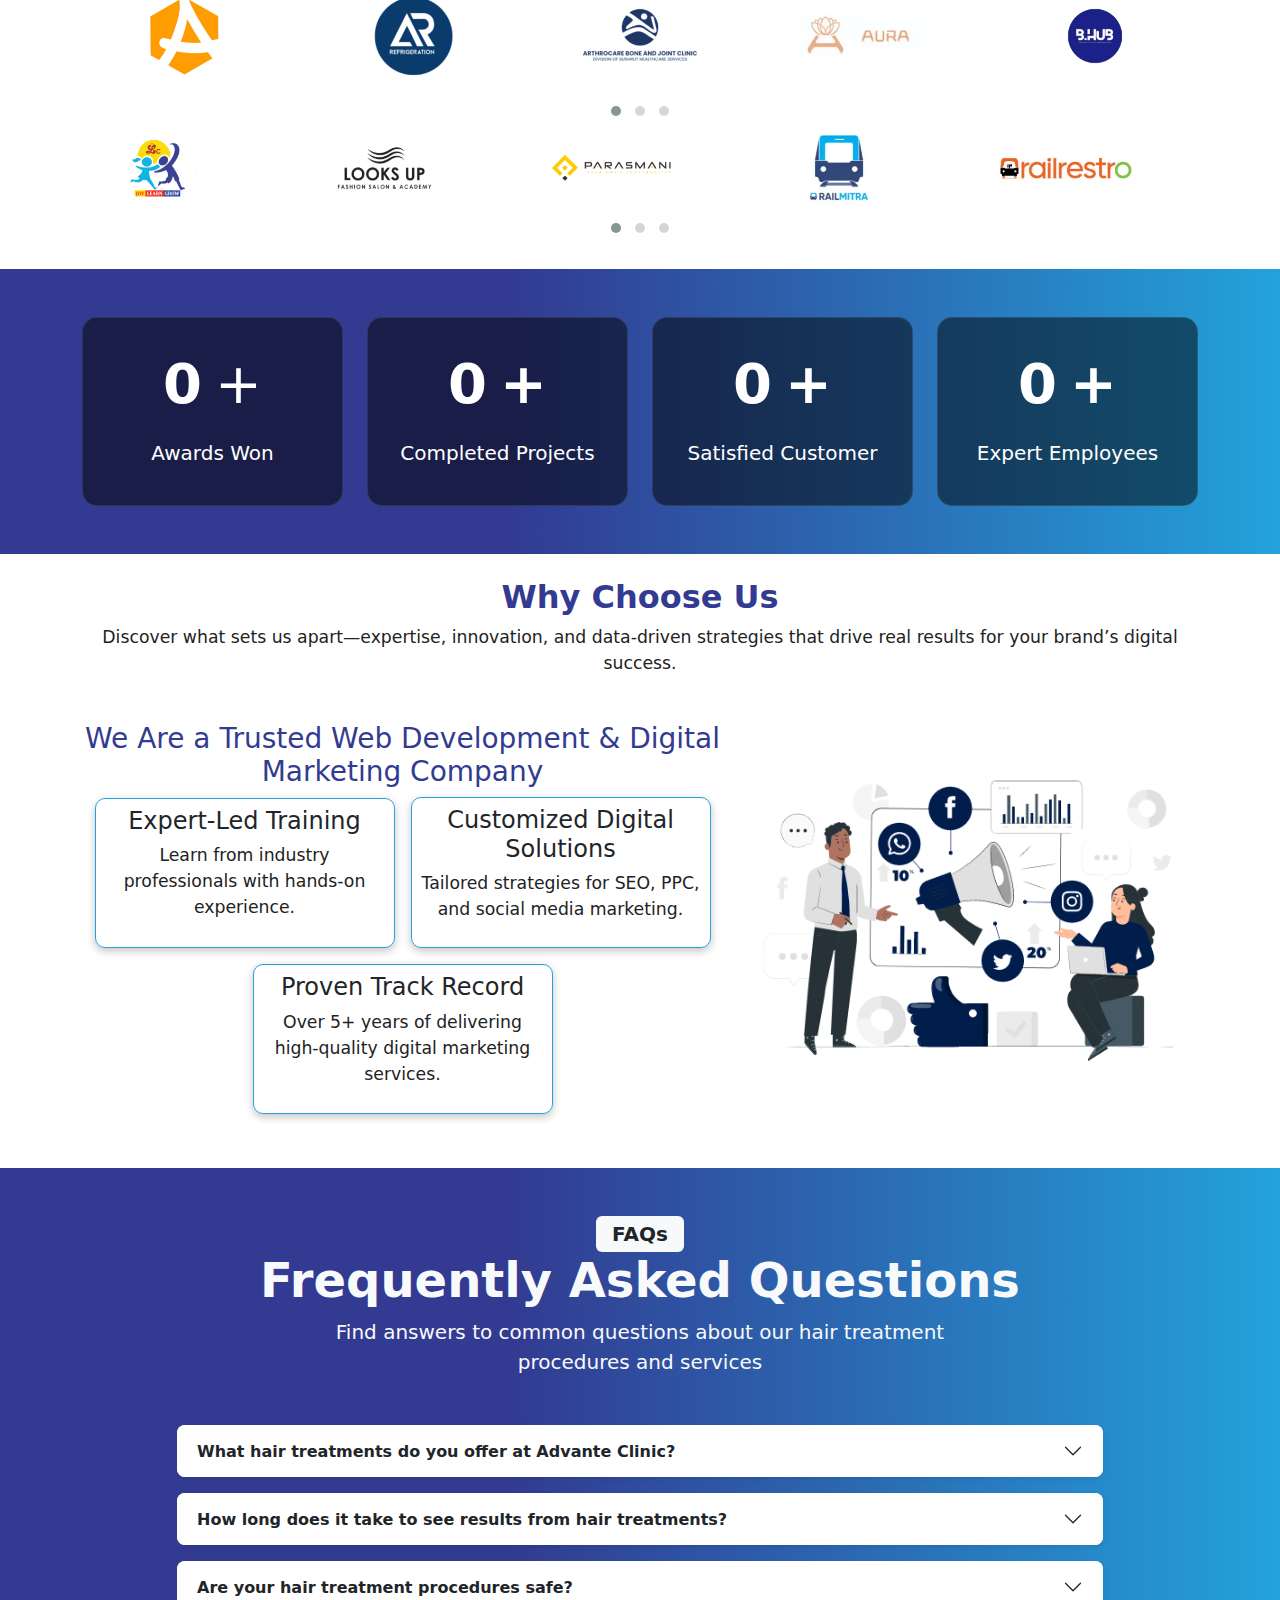
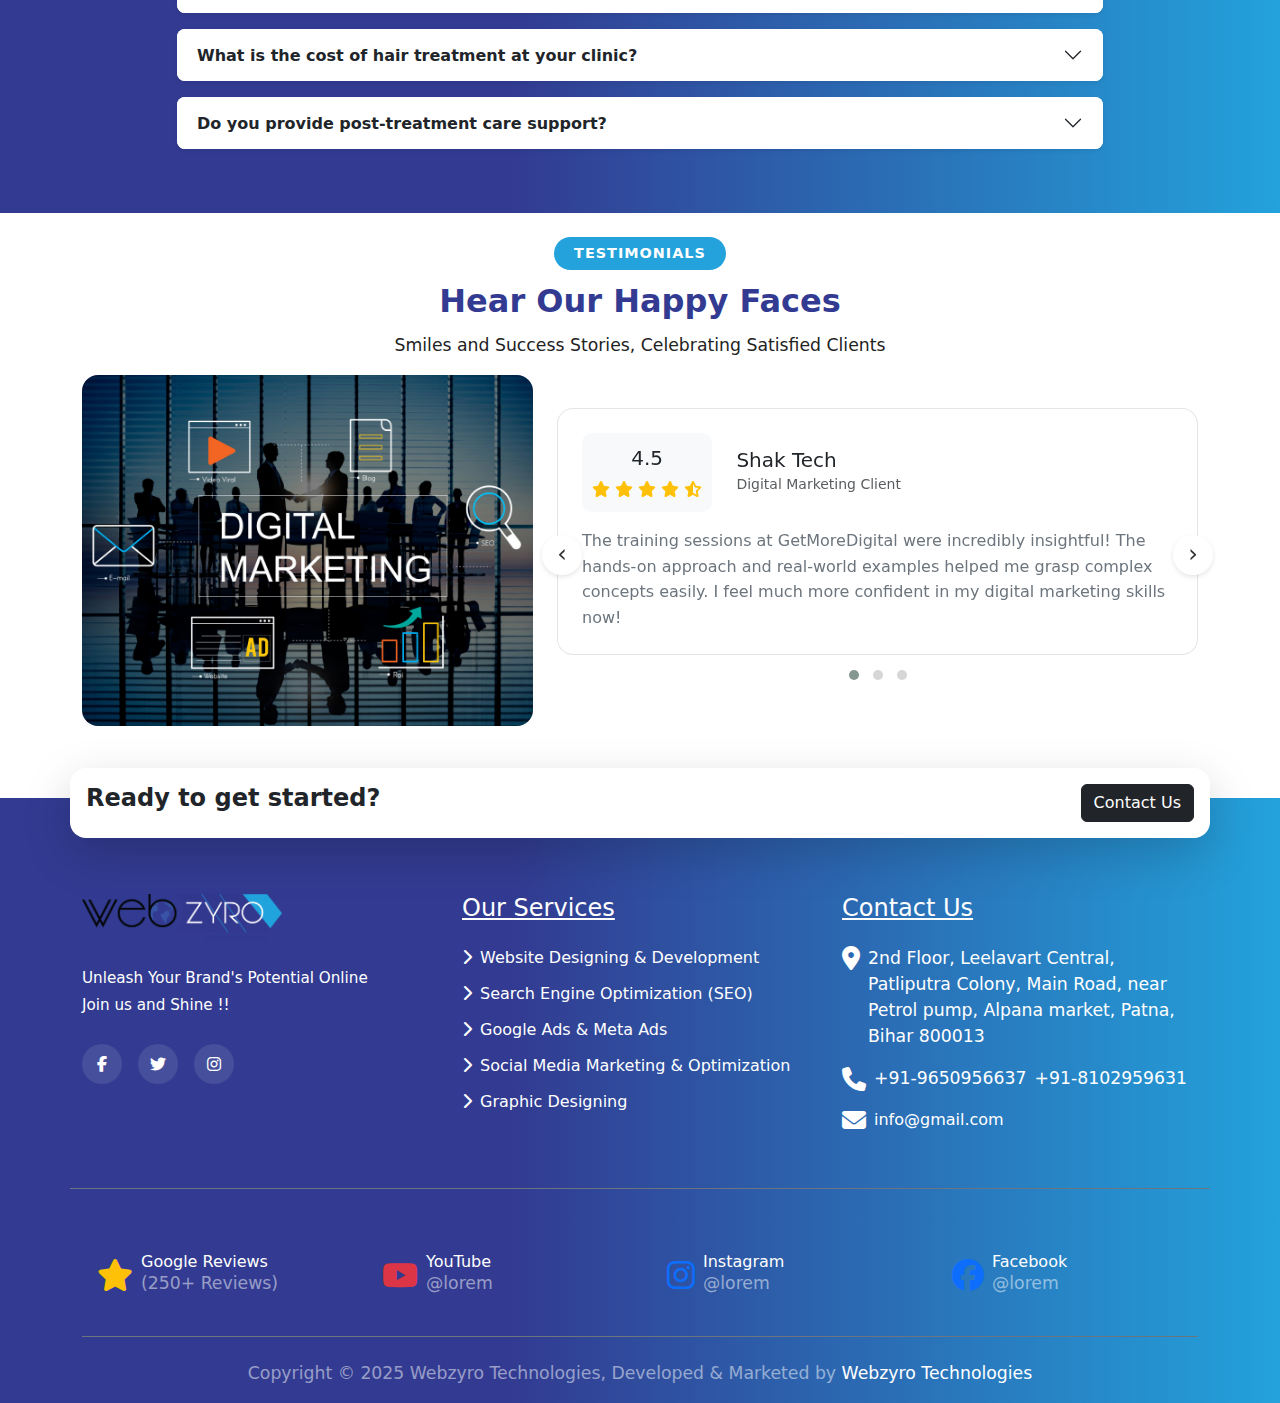
==== commit c86f9d2d: "update footer" ====
--- a/index.html
+++ b/index.html
@@ -3,7 +3,62 @@
   <head>
     <meta charset="UTF-8" />
     <meta name="viewport" content="width=device-width, initial-scale=1.0" />
+    <meta name="robots" content="index, follow" />
     <title>Webzyro-home-page</title>
+
+    <!-- Meta description for About Us -->
+    <meta
+      name="description"
+      content="Learn more about Webzyro, a leading digital marketing agency. We specialize in innovative PR, SEO, social media marketing, and brand growth strategies to maximize your online presence."
+    />
+
+    <!-- Meta keywords for SEO -->
+    <meta
+      name="keywords"
+      content="Webzyro, digital marketing agency, SEO services, social media marketing, branding, online marketing, PR strategies, growth hacking"
+    />
+
+    <!-- Canonical URL for About Us page -->
+    <link rel="canonical" href="https://www.webzyro.com/about" />
+
+    <!-- Open Graph Meta Tags for social sharing -->
+    <meta
+      property="og:title"
+      content="About Us - Webzyro | Digital Marketing & PR Experts"
+    />
+    <meta
+      property="og:description"
+      content="Discover how Webzyro helps businesses grow with cutting-edge digital marketing, SEO, and PR solutions. We drive brand success with innovative marketing strategies."
+    />
+    <meta
+      property="og:image"
+      content="https://www.webzyro.com/assets/images/branding.jpg"
+    />
+    <meta property="og:url" content="https://www.webzyro.com/about" />
+    <meta property="og:type" content="website" />
+
+    <!-- Twitter Meta Tags for social sharing -->
+    <meta name="twitter:card" content="summary_large_image" />
+    <meta
+      name="twitter:title"
+      content="About Us - Webzyro | Digital Marketing & PR Experts"
+    />
+    <meta
+      name="twitter:description"
+      content="Webzyro is a full-service digital marketing agency helping brands grow with SEO, social media marketing, and innovative PR strategies."
+    />
+    <meta
+      name="twitter:image"
+      content="https://www.webzyro.com/assets/images/branding.jpg"
+    />
+    <meta name="twitter:site" content="@WebzyroMarketing" />
+    <meta name="twitter:creator" content="@WebzyroMarketing" />
+
+    <!-- Favicon and other icon links -->
+    <link rel="icon" href="/favicon.ico" type="image/x-icon" />
+    <link rel="apple-touch-icon" href="/favicon.ico" />
+    <link rel="icon" sizes="192x192" href="/favicon.ico" />
+    <link rel="icon" sizes="512x512" href="/favicon.ico" />
 
     <!-- Style Sheet Link -->
     <link rel="stylesheet" href="/css/style.css" />
@@ -215,7 +270,7 @@
     </nav>
 
     <!-- Main -->
-    <main class="overflow-hidden">
+    <main class="overflow-hidden mb-5">
       <!-- Hero Section -->
       <section class="w-100 pt-4" id="hero-section">
         <!-- <div class="container-fluid"> -->
@@ -412,7 +467,7 @@
         </div>
       </section>
 
-      <section class="w-100">
+      <!-- <section class="w-100" id="feature-section">
         <div class="container rounded-4 bg-white shadow-lg py-2">
           <div
             class="d-flex flex-column gap-2 align-items-center justify-content-center"
@@ -429,10 +484,10 @@
             </div>
           </div>
         </div>
-      </section>
+      </section> -->
 
       <!-- How it work section for large screen -->
-      <section class="w-100 mt-4 mb-5" id="how-section">
+      <section class="w-100 mb-5" id="how-section">
         <div class="container">
           <div class="mb-4 text-center">
             <span class="process-badge">How it work</span>
@@ -443,7 +498,7 @@
 
           <div class="row g-4">
             <div class="col-md-3">
-              <div class="card border-0">
+              <div class="card bg-transparent border-0">
                 <div class="position-relative">
                   <img src="./images/arrow.png" alt="arrow" class="img-fluid" />
                   <div class="step-card shadow-lg">
@@ -463,7 +518,7 @@
               </div>
             </div>
             <div class="col-md-3">
-              <div class="card border-0">
+              <div class="card bg-transparent border-0">
                 <div class="position-relative">
                   <img src="./images/arrow.png" alt="arrow" class="img-fluid" />
                   <div class="step-card shadow-lg">
@@ -483,7 +538,7 @@
               </div>
             </div>
             <div class="col-md-3">
-              <div class="card border-0">
+              <div class="card bg-transparent border-0">
                 <div class="position-relative">
                   <img src="./images/arrow.png" alt="arrow" class="img-fluid" />
                   <div class="step-card shadow-lg">
@@ -503,7 +558,7 @@
               </div>
             </div>
             <div class="col-md-3">
-              <div class="card border-0">
+              <div class="card bg-transparent border-0">
                 <div class="position-relative">
                   <img src="./images/arrow.png" alt="arrow" class="img-fluid" />
                   <div class="step-card shadow-lg">
@@ -753,21 +808,22 @@
       </section>
 
       <!-- Who We Are -->
-      <section class="w-100 my-4" id="who-section">
+      <section class="w-100 py-4" id="who-section">
         <div class="container">
           <div class="row g-4 align-items-center">
             <div class="col-md-6">
               <img
                 src="./images/our-agency.svg"
+                loading="lazy"
                 alt="our-agency"
-                class="img-fluid object-fit-cover"
+                class="img-fluid object-fit-cover rounded-4 shadow-lg"
               />
             </div>
             <div class="col-md-6">
               <div class="d-flex flex-column gap-2">
                 <h4 class="process-badge mb-2">Our Agency</h4>
-                <h2>Real people delivering real results.</h2>
-                <p>
+                <h2 class="text-white">Real people delivering real results.</h2>
+                <p class="text-white-50">
                   Pharetra ornare consequat ad ligula facilisis habitasse
                   pretium sollicitudin natoque. Ornare parturient hendrerit
                   vulputate mi potenti per justo, Commodo eros amet ipsum
@@ -868,7 +924,7 @@
               </div>
             </div>
           </div>
-          <hr class="border border-danger border-2 opacity-50" />
+          <hr class="border border-primary border-2 opacity-50" />
           <!-- Second service -->
           <div class="row g-2 align-items-center my-4">
             <div class="col-md-8">
@@ -893,7 +949,7 @@
               </div>
             </div>
           </div>
-          <hr class="border border-danger border-2 opacity-50" />
+          <hr class="border border-primary border-2 opacity-50" />
           <!-- third Service -->
           <div class="row g-2 align-items-center my-4">
             <div class="col-md-4">
@@ -918,7 +974,7 @@
               </div>
             </div>
           </div>
-          <hr class="border border-danger border-2 opacity-50" />
+          <hr class="border border-primary border-2 opacity-50" />
           <!-- fourth service -->
           <div class="row g-2 align-items-center my-4">
             <div class="col-md-8">
@@ -943,7 +999,7 @@
               </div>
             </div>
           </div>
-          <hr class="border border-danger border-2 opacity-50" />
+          <hr class="border border-primary border-2 opacity-50" />
           <!-- fifth service -->
           <div class="row g-2 align-items-center my-4">
             <div class="col-md-4">
@@ -968,7 +1024,7 @@
               </div>
             </div>
           </div>
-          <hr class="border border-danger border-2 opacity-50" />
+          <hr class="border border-primary border-2 opacity-50" />
           <!-- sixth service -->
           <div class="row g-2 align-items-center my-4">
             <div class="col-md-8">
@@ -1002,12 +1058,19 @@
           <div
             class="d-flex flex-column align-items-center justify-content-center"
           >
-            <h3 class="text-white fw-bold">Get free trial</h3>
-            <p class="text-white-50">
-              Convallis malesuada tristique mauris ipsum nascetur metus sit non
-              ac venenatis faucibus
+            <h3 class="text-white fw-bold">Start Your Knowledge Adventure</h3>
+            <p class="text-white text-center">
+              To assist you in making an informed decision about your Digital
+              Marketing journey, you may access comprehensive course syllabi to
+              examine the subjects, goals, and learning outcomes for each
+              Digital Courses.
             </p>
-            <button type="submit" class="btn btn-light">Get Started Now</button>
+            <a
+              href="/brochures/webzyro-brochure.pdf"
+              download="Webzyro-Digital-Marketing-Brochure"
+              class="btn btn-primary"
+              >Download Brochure</a
+            >
           </div>
         </div>
       </section>
@@ -1327,25 +1390,161 @@
         </div>
       </section>
 
-      <!-- Brochure Section -->
-      <section class="w-100 py-4" id="brochure-section">
+      <!-- FAQ Section -->
+      <section class="faq-section py-5">
         <div class="container">
-          <div
-            class="d-flex flex-column gap-2 p-4 rounded-4 w-75 mx-auto bg-white align-items-center justify-content-center"
-          >
-            <h3>Start Your Knowledge Adventure</h3>
-            <p class="text-center">
-              To assist you in making an informed decision about your Digital
-              Marketing journey, you may access comprehensive course syllabi to
-              examine the subjects, goals, and learning outcomes for each
-              Digital Courses.
-            </p>
-            <a
-              href="/brochures/webzyro-brochure.pdf"
-              download="Webzyro-Digital-Marketing-Brochure"
-              class="btn btn-primary"
-              >Download Brochure</a
-            >
+          <div class="row mb-5">
+            <div class="col-12 text-center">
+              <span class="badge fs-5 bg-light text-dark px-3 py-2">FAQs</span>
+              <h2 class="display-5 fw-bold text-light">
+                Frequently Asked Questions
+              </h2>
+              <p class="lead text-light mb-0 mx-auto" style="max-width: 700px">
+                Find answers to common questions about our hair treatment
+                procedures and services
+              </p>
+            </div>
+          </div>
+
+          <div class="row justify-content-center">
+            <div class="col-lg-10">
+              <div class="accordion custom-accordion" id="hairFAQ">
+                <!-- FAQ Item 1 -->
+                <div class="accordion-item border-0 mb-3 rounded-3 shadow-sm">
+                  <h2 class="accordion-header">
+                    <button
+                      class="accordion-button collapsed fw-semibold rounded-3"
+                      type="button"
+                      data-bs-toggle="collapse"
+                      data-bs-target="#faq1"
+                    >
+                      What hair treatments do you offer at Advante Clinic?
+                    </button>
+                  </h2>
+                  <div
+                    id="faq1"
+                    class="accordion-collapse collapse"
+                    data-bs-parent="#hairFAQ"
+                  >
+                    <div class="accordion-body text-secondary">
+                      We offer a comprehensive range of hair treatments
+                      including Hair Transplantation, PRP Therapy, Mesotherapy,
+                      Laser Hair Reduction, and specialized treatments for
+                      various scalp conditions. Our treatments are personalized
+                      to address individual hair concerns and goals.
+                    </div>
+                  </div>
+                </div>
+
+                <!-- FAQ Item 2 -->
+                <div class="accordion-item border-0 mb-3 rounded-3 shadow-sm">
+                  <h2 class="accordion-header">
+                    <button
+                      class="accordion-button collapsed fw-semibold rounded-3"
+                      type="button"
+                      data-bs-toggle="collapse"
+                      data-bs-target="#faq2"
+                    >
+                      How long does it take to see results from hair treatments?
+                    </button>
+                  </h2>
+                  <div
+                    id="faq2"
+                    class="accordion-collapse collapse"
+                    data-bs-parent="#hairFAQ"
+                  >
+                    <div class="accordion-body text-secondary">
+                      Results vary depending on the treatment type and
+                      individual response. Generally, visible improvements can
+                      be seen within 3-6 months of consistent treatment. Our
+                      doctors will provide a detailed timeline during your
+                      consultation based on your specific treatment plan.
+                    </div>
+                  </div>
+                </div>
+
+                <!-- FAQ Item 3 -->
+                <div class="accordion-item border-0 mb-3 rounded-3 shadow-sm">
+                  <h2 class="accordion-header">
+                    <button
+                      class="accordion-button collapsed fw-semibold rounded-3"
+                      type="button"
+                      data-bs-toggle="collapse"
+                      data-bs-target="#faq3"
+                    >
+                      Are your hair treatment procedures safe?
+                    </button>
+                  </h2>
+                  <div
+                    id="faq3"
+                    class="accordion-collapse collapse"
+                    data-bs-parent="#hairFAQ"
+                  >
+                    <div class="accordion-body text-secondary">
+                      Yes, all our treatments are FDA-approved and performed by
+                      certified medical professionals. We use state-of-the-art
+                      equipment and follow strict safety protocols. Each patient
+                      undergoes a thorough consultation to ensure the treatment
+                      is suitable for them.
+                    </div>
+                  </div>
+                </div>
+
+                <!-- FAQ Item 4 -->
+                <div class="accordion-item border-0 mb-3 rounded-3 shadow-sm">
+                  <h2 class="accordion-header">
+                    <button
+                      class="accordion-button collapsed fw-semibold rounded-3"
+                      type="button"
+                      data-bs-toggle="collapse"
+                      data-bs-target="#faq4"
+                    >
+                      What is the cost of hair treatment at your clinic?
+                    </button>
+                  </h2>
+                  <div
+                    id="faq4"
+                    class="accordion-collapse collapse"
+                    data-bs-parent="#hairFAQ"
+                  >
+                    <div class="accordion-body text-secondary">
+                      Treatment costs vary based on the type of procedure,
+                      number of sessions required, and individual needs. We
+                      offer free consultations where we provide detailed cost
+                      information and flexible payment options. Contact us to
+                      schedule a consultation.
+                    </div>
+                  </div>
+                </div>
+
+                <!-- FAQ Item 5 -->
+                <div class="accordion-item border-0 mb-3 rounded-3 shadow-sm">
+                  <h2 class="accordion-header">
+                    <button
+                      class="accordion-button collapsed fw-semibold rounded-3"
+                      type="button"
+                      data-bs-toggle="collapse"
+                      data-bs-target="#faq5"
+                    >
+                      Do you provide post-treatment care support?
+                    </button>
+                  </h2>
+                  <div
+                    id="faq5"
+                    class="accordion-collapse collapse"
+                    data-bs-parent="#hairFAQ"
+                  >
+                    <div class="accordion-body text-secondary">
+                      Yes, we provide comprehensive post-treatment care support.
+                      This includes detailed aftercare instructions, follow-up
+                      appointments, and continuous monitoring of your progress.
+                      Our team is always available to address any concerns
+                      during your recovery period.
+                    </div>
+                  </div>
+                </div>
+              </div>
+            </div>
           </div>
         </div>
       </section>
@@ -1461,9 +1660,8 @@
       </section>
     </main>
 
-    <!-- footer -->
-    <!-- footer -->
-    <footer class="w-100 py-4 border-top position-relative" id="footer-section">
+    <!-- Footer Section -->
+    <footer class="footer-section pt-5 pb-3 position-relative">
       <div
         class="container position-absolute p-3 rounded-4 shadow-lg"
         id="footer-overflow"
@@ -1474,122 +1672,174 @@
         </div>
       </div>
       <div class="container mt-5">
-        <div class="row">
-          <div class="col-md-4">
-            <div class="d-flex flex-column gap-2">
+        <!-- Main Footer Content -->
+        <div class="row g-4 mb-5">
+          <!-- Company Info -->
+          <div class="col-lg-4 col-md-6 mb-4 mb-md-0">
+            <div class="footer-content pe-lg-5">
               <img
                 src="/images/webzyro-logo.png"
-                alt="logo"
-                class="img-fluid object-fit-cover w-75"
-              />
-              <p class="fs-6 text-white">
-                Lorem ipsum dolor sit amet, consectetur adipisicing elit. Illum,
-                dolor aut doloribus possimus id amet?
+                alt="advante-logo"
+                class="img-fluid mb-4"
+                style="max-width: 200px"
+              />
+              <p class="text-white mb-4">
+                Unleash Your Brand's Potential Online Join us and Shine !!
               </p>
-              <div class="d-flex align-items-center gap-2">
-                <a href="#" class="social-icon text-decoration-none">
-                  <i class="fa-brands fa-facebook-f fs-4"></i>
+              <div class="social-links d-flex gap-3">
+                <a
+                  href="https://www.facebook.com/profile.php?id=100084210631589"
+                  target="_blank"
+                  class="social-link"
+                >
+                  <i class="fab fa-facebook-f"></i>
                 </a>
-                <a href="#" class="social-icon text-decoration-none">
-                  <i class="fa-brands fa-instagram fs-4"></i>
+                <a
+                  href="https://x.com/Advante_clinic"
+                  target="_blank"
+                  class="social-link"
+                >
+                  <i class="fab fa-twitter"></i>
                 </a>
-                <a href="#" class="social-icon text-decoration-none">
-                  <i class="fa-brands fa-youtube fs-4"></i>
+                <a
+                  href="https://www.instagram.com/advanteclinic/"
+                  target="_blank"
+                  class="social-link"
+                >
+                  <i class="fab fa-instagram"></i>
                 </a>
-                <a href="#" class="social-icon text-decoration-none">
-                  <i class="fa-brands fa-linkedin-in fs-4"></i>
-                </a>
-              </div>
-            </div>
-          </div>
-          <div class="col-md-4">
-            <div class="d-flex flex-column gap-2">
-              <h3 class="text-light text-decoration-underline">Top Services</h3>
-              <a
-                href="#"
-                class="d-flex align-items-center text-dark gap-2 text-decoration-none"
-                id="footer-service"
-              >
-                <i class="fa-solid fa-angles-right text-white"></i>
-                <span class="fw-semibold text-white"
-                  >Website Designing & Development</span
-                >
+              </div>
+            </div>
+          </div>
+
+          <!-- Quick Links -->
+          <div class="col-lg-4 col-md-6 mb-4 mb-md-0">
+            <h4 class="text-white mb-4 text-decoration-underline">
+              Our Services
+            </h4>
+            <ul class="footer-links list-unstyled">
+              <li>
+                <a href="./hair-treatment.php" class="footer-link text-white"
+                  ><i class="fas fa-chevron-right me-2 text-white"></i>Website
+                  Designing & Development</a
+                >
+              </li>
+              <li>
+                <a
+                  href="./best-skin-care-treatment-in-patna.php"
+                  class="footer-link text-white"
+                  ><i class="fas fa-chevron-right me-2 text-white"></i>Search
+                  Engine Optimization (SEO)</a
+                >
+              </li>
+              <li>
+                <a href="./laser-treatment.php" class="footer-link text-white"
+                  ><i class="fas fa-chevron-right me-2 text-white"></i>Google
+                  Ads & Meta Ads</a
+                >
+              </li>
+              <li>
+                <a href="./botox-treatment.php" class="footer-link text-white"
+                  ><i class="fas fa-chevron-right me-2 text-white"></i>Social
+                  Media Marketing & Optimization</a
+                >
+              </li>
+              <li>
+                <a href="./botox-treatment.php" class="footer-link text-white"
+                  ><i class="fas fa-chevron-right me-2 text-white"></i>Graphic
+                  Designing</a
+                >
+              </li>
+            </ul>
+          </div>
+
+          <!-- Contact Info -->
+          <div class="col-lg-4 col-md-6">
+            <h4 class="text-white mb-4 text-decoration-underline">
+              Contact Us
+            </h4>
+            <ul class="footer-contact list-unstyled">
+              <li class="d-inline-flex align-items-center gap-2 mb-3">
+                <i
+                  class="fa-solid fa-location-dot fs-4 text-white align-self-start"
+                ></i>
+                <p class="text-white mb-0 p-0">
+                  2nd Floor, Leelavart Central, Patliputra Colony, Main Road,
+                  near Petrol pump, Alpana market, Patna, Bihar 800013
+                </p>
+              </li>
+              <li class="d-inline-flex align-items-center mb-3 gap-2">
+                <i class="fas fa-phone text-white fs-4"></i>
+                <p class="text-white mb-0">
+                  <a href="tel:+91-9650956637" class="text-white"
+                    >+91-9650956637</a
+                  >
+                </p>
+                <p class="text-white mb-0">
+                  <a href="tel:+91-8102959631" class="text-white"
+                    >+91-8102959631</a
+                  >
+                </p>
+              </li>
+              <li class="d-inline-flex align-items-center gap-2 mb-3">
+                <i class="fas fa-envelope text-white fs-4"></i>
+                <a href="#" class="text-white mb-0">info@gmail.com</a>
+              </li>
+            </ul>
+          </div>
+        </div>
+
+        <!-- Social Stats -->
+        <div class="row g-4 py-4 border-top border-secondary">
+          <div class="col-lg-3 col-md-6 mb-3 mb-lg-0">
+            <div class="d-flex align-items-center social-stat">
+              <i class="fas fa-star text-warning me-2"></i>
+              <a href="#" target="_blank">
+                <h6 class="text-white mb-0">Google Reviews</h6>
+                <p class="text-white-50 mb-0">(250+ Reviews)</p>
               </a>
-              <a
-                href="#"
-                class="d-flex align-items-center text-dark gap-2 text-decoration-none"
-                id="footer-service"
-              >
-                <i class="fa-solid fa-angles-right text-white"></i>
-                <span class="fw-semibold text-white"
-                  >Search Engine Optimization (SEO)</span
-                >
+            </div>
+          </div>
+          <div class="col-lg-3 col-md-6 mb-3 mb-lg-0">
+            <div class="d-flex align-items-center social-stat">
+              <i class="fab fa-youtube text-danger me-2"></i>
+              <a href="#" target="_blank">
+                <h6 class="text-white mb-0">YouTube</h6>
+                <p class="text-white-50 mb-0">@lorem</p>
               </a>
-              <a
-                href="#"
-                class="d-flex align-items-center text-dark gap-2 text-decoration-none"
-                id="footer-service"
-              >
-                <i class="fa-solid fa-angles-right text-white"></i>
-                <span class="fw-semibold text-white"
-                  >Google Ads & Meta Ads</span
-                >
+            </div>
+          </div>
+          <div class="col-lg-3 col-md-6 mb-3 mb-lg-0">
+            <div class="d-flex align-items-center social-stat">
+              <i class="fab fa-instagram text-primary me-2"></i>
+              <a href="#" target="_blank">
+                <h6 class="text-white mb-0">Instagram</h6>
+                <p class="text-white-50 mb-0">@lorem</p>
               </a>
-              <a
-                href="#"
-                class="d-flex align-items-center text-dark gap-2 text-decoration-none"
-                id="footer-service"
-              >
-                <i class="fa-solid fa-angles-right text-white"></i>
-                <span class="fw-semibold text-white"
-                  >Social Media Marketing & Optimization</span
-                >
+            </div>
+          </div>
+          <div class="col-lg-3 col-md-6">
+            <div class="d-flex align-items-center social-stat">
+              <i class="fab fa-facebook text-primary me-2"></i>
+              <a href="#" target="_blank">
+                <h6 class="text-white mb-0">Facebook</h6>
+                <p class="text-white-50 mb-0">@lorem</p>
               </a>
-              <a
-                href="#"
-                class="d-flex align-items-center text-dark gap-2 text-decoration-none"
-                id="footer-service"
-              >
-                <i class="fa-solid fa-angles-right text-white"></i>
-                <span class="fw-semibold text-white">Graphic Designing</span>
-              </a>
-            </div>
-          </div>
-          <div class="col-md-4">
-            <div class="d-flex flex-column gap-2">
-              <h3 class="text-light text-decoration-underline">Contact Us</h3>
-              <a
-                href="mailto:marketing@Webzyro.com"
-                class="d-flex align-items-center text-dark gap-2 text-decoration-none"
-                id="footer-service"
-              >
-                <i
-                  class="fa-solid fa-envelope-circle-check fs-4 text-white"
-                ></i>
-                <span class="fw-semibold text-white"
-                  >marketing@Webzyro.com</span
-                >
-              </a>
-              <a
-                href="tel:+91-7542025436"
-                class="d-flex align-items-center text-dark gap-2 text-decoration-none"
-                id="footer-service"
-              >
-                <i class="fa-solid fa-phone fs-4 text-white"></i>
-                <span class="fw-semibold text-white">+91-7542025436</span>
-              </a>
-              <div
-                class="d-flex align-items-center text-dark gap-2 text-decoration-none"
-                id="footer-service"
-              >
-                <i class="fa-solid fa-location-dot fs-4 text-white"></i>
-                <span class="fw-semibold text-white"
-                  >2nd Floor, Leelavart Central, Patliputra Colony, Main Road,
-                  near Petrol pump, Alpana market, Patna, Bihar 800013</span
-                >
-              </div>
-            </div>
-          </div>
+            </div>
+          </div>
+        </div>
+
+        <!-- Copyright -->
+        <div class="text-center pt-4 border-top border-secondary">
+          <p class="text-white-50 mb-0">
+            Copyright © 2025 Webzyro Technologies, Developed & Marketed by
+            <a
+              href="https://www.webzyro.com/"
+              target="_blank"
+              class="text-decoration-none text-white"
+              >Webzyro Technologies</a
+            >
+          </p>
         </div>
       </div>
     </footer>
--- a/css/style.css
+++ b/css/style.css
@@ -70,7 +70,7 @@
 #button:hover {
   background-color: white;
   color: black;
-  border: 1px solid white;
+  border: 1px solid var(--secondary-color);
 }
 
 /* Navbar */
@@ -154,8 +154,13 @@
   background: #fff !important;
 }
 
+#feature-section {
+  background-color: whitesmoke;
+}
+
 #how-section {
-  margin-bottom: 2rem !important;
+  padding: 2rem 0 !important;
+  background-color: whitesmoke;
 }
 
 .card-body {
@@ -177,6 +182,16 @@
 /* About Section */
 #form-title {
   background-color: var(--primary-color, #323b91);
+}
+
+/* Who Section */
+#who-section {
+  background: rgb(50, 59, 145);
+  background: linear-gradient(
+    90deg,
+    rgba(50, 59, 145, 1) 40%,
+    rgba(35, 162, 219, 1) 100%
+  );
 }
 
 /* Recognized Section */
@@ -484,9 +499,8 @@
   box-shadow: rgba(0, 0, 0, 0.35) 0px 5px 15px;
 }
 
-/* Footer */
-
-#footer-section {
+/* FAQ Section */
+.faq-section {
   background: rgb(50, 59, 145);
   background: linear-gradient(
     90deg,
@@ -495,37 +509,84 @@
   );
 }
 
+/* Footer Styles */
+.footer-section {
+  background: rgb(50, 59, 145);
+  background: linear-gradient(
+    90deg,
+    rgba(50, 59, 145, 1) 40%,
+    rgba(35, 162, 219, 1) 100%
+  );
+}
+
+.footer-content p {
+  font-size: 0.95rem;
+  line-height: 1.8;
+}
+
+.social-links {
+  display: flex;
+  gap: 15px;
+}
+
+.social-link {
+  width: 40px;
+  height: 40px;
+  background: rgba(255, 255, 255, 0.1);
+  display: flex;
+  align-items: center;
+  justify-content: center;
+  border-radius: 50%;
+  color: white;
+  transition: all 0.3s ease;
+}
+
+.social-link:hover {
+  background: var(--bs-primary);
+  color: white;
+  transform: translateY(-3px);
+}
+
+.footer-links li {
+  margin-bottom: 12px;
+}
+
+.footer-link {
+  color: #a8a8a8;
+  text-decoration: none;
+  transition: all 0.3s ease;
+  display: inline-block;
+}
+
+.footer-link:hover {
+  color: var(--bs-primary);
+  transform: translateX(5px);
+}
+
+.footer-contact li i {
+  color: var(--bs-primary);
+  font-size: 1.2rem;
+}
+
+.social-stat {
+  padding: 15px;
+  border-radius: 10px;
+  transition: all 0.3s ease;
+}
+
+.social-stat:hover {
+  background: rgba(255, 255, 255, 0.05);
+}
+
+.social-stat i {
+  font-size: 2rem;
+}
+
 #footer-overflow {
-  background-color: white;
   top: -30px;
   left: 0;
   right: 0;
-}
-
-.social-icon {
-  display: flex;
-  align-items: center;
-  justify-content: center;
-  width: 50px;
-  height: 50px;
-  padding: 4px;
-  background-color: var(--secondary-color);
-  color: white;
-  border-radius: 50%;
-  transition: all 0.4s ease-out;
-}
-
-.social-icon:hover {
-  transform: translateY(-5px);
-}
-#footer-service {
-  transition: all 0.4s ease-out;
-}
-
-#footer-service:hover {
-  color: var(--secondary-color) !important;
-  cursor: pointer;
-  transform: translateX(-2px);
+  background-color: white;
 }
 
 @media (max-width: 768px) {
